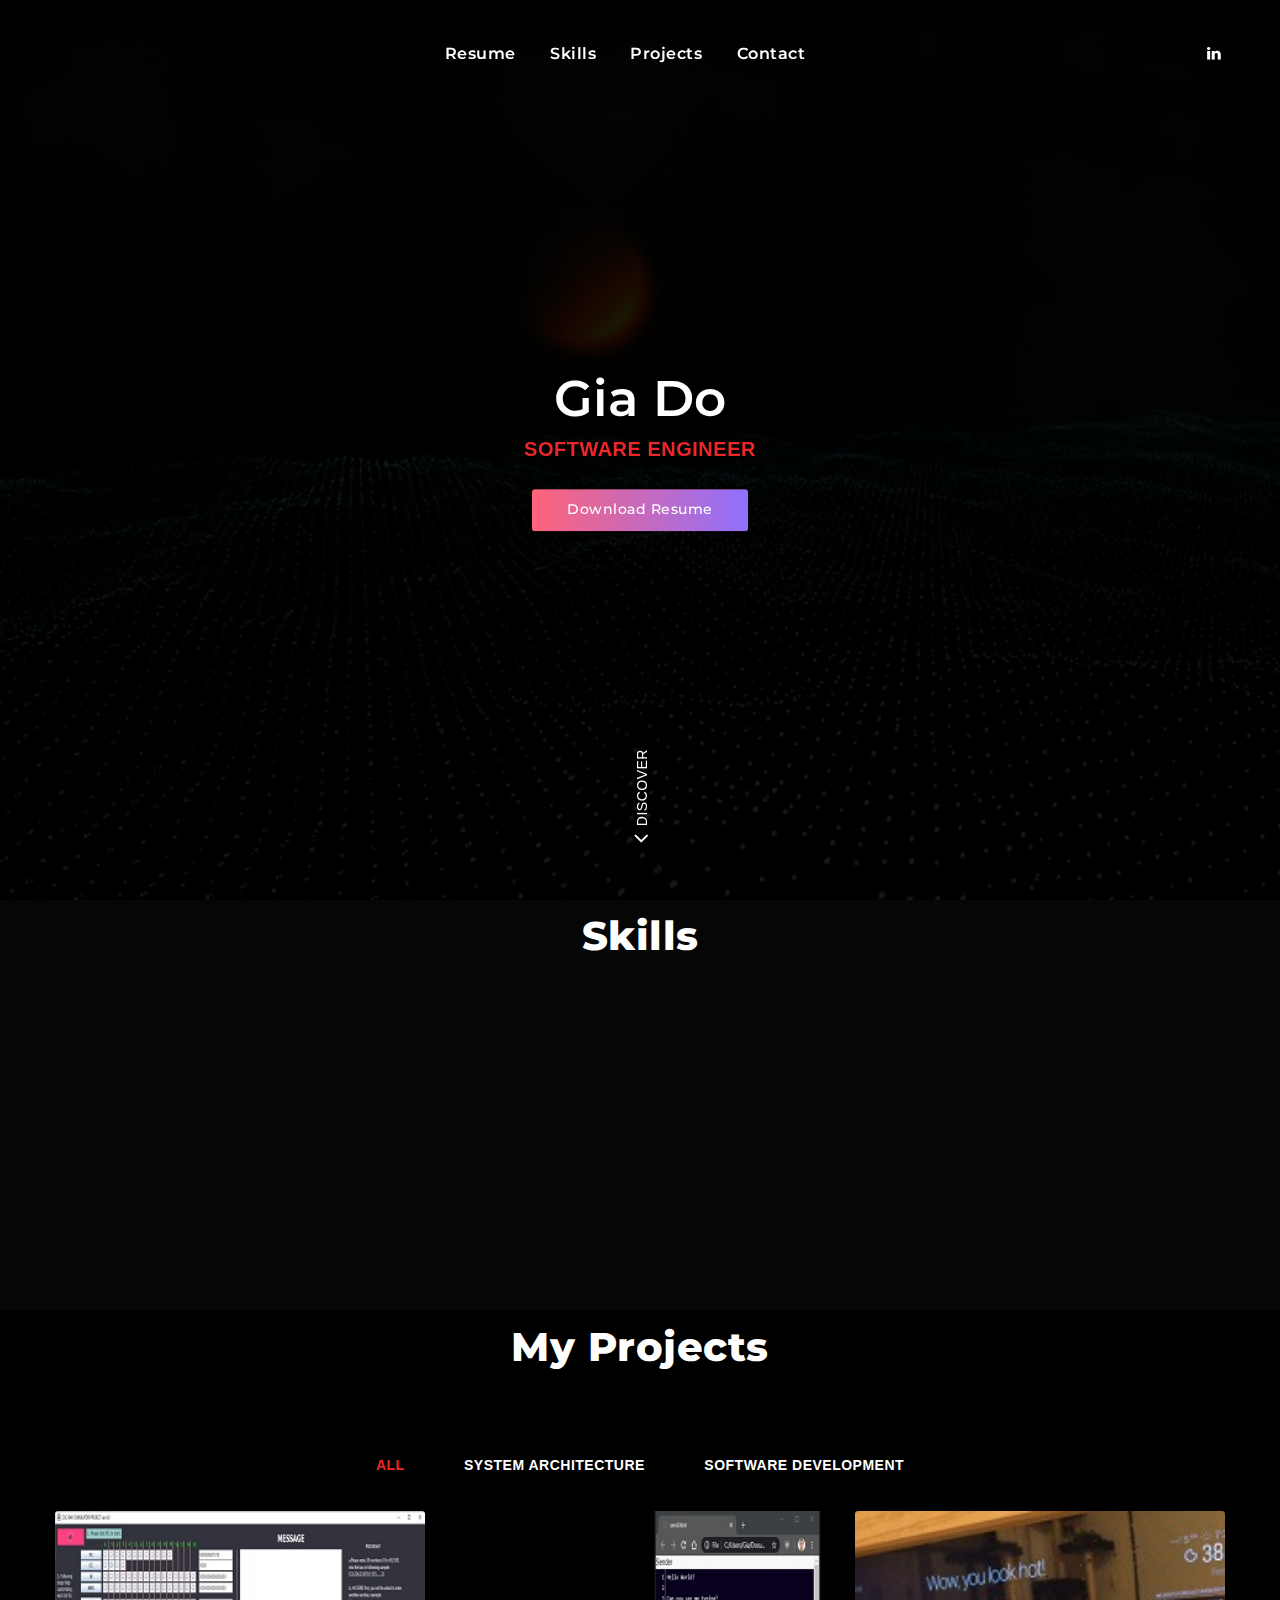
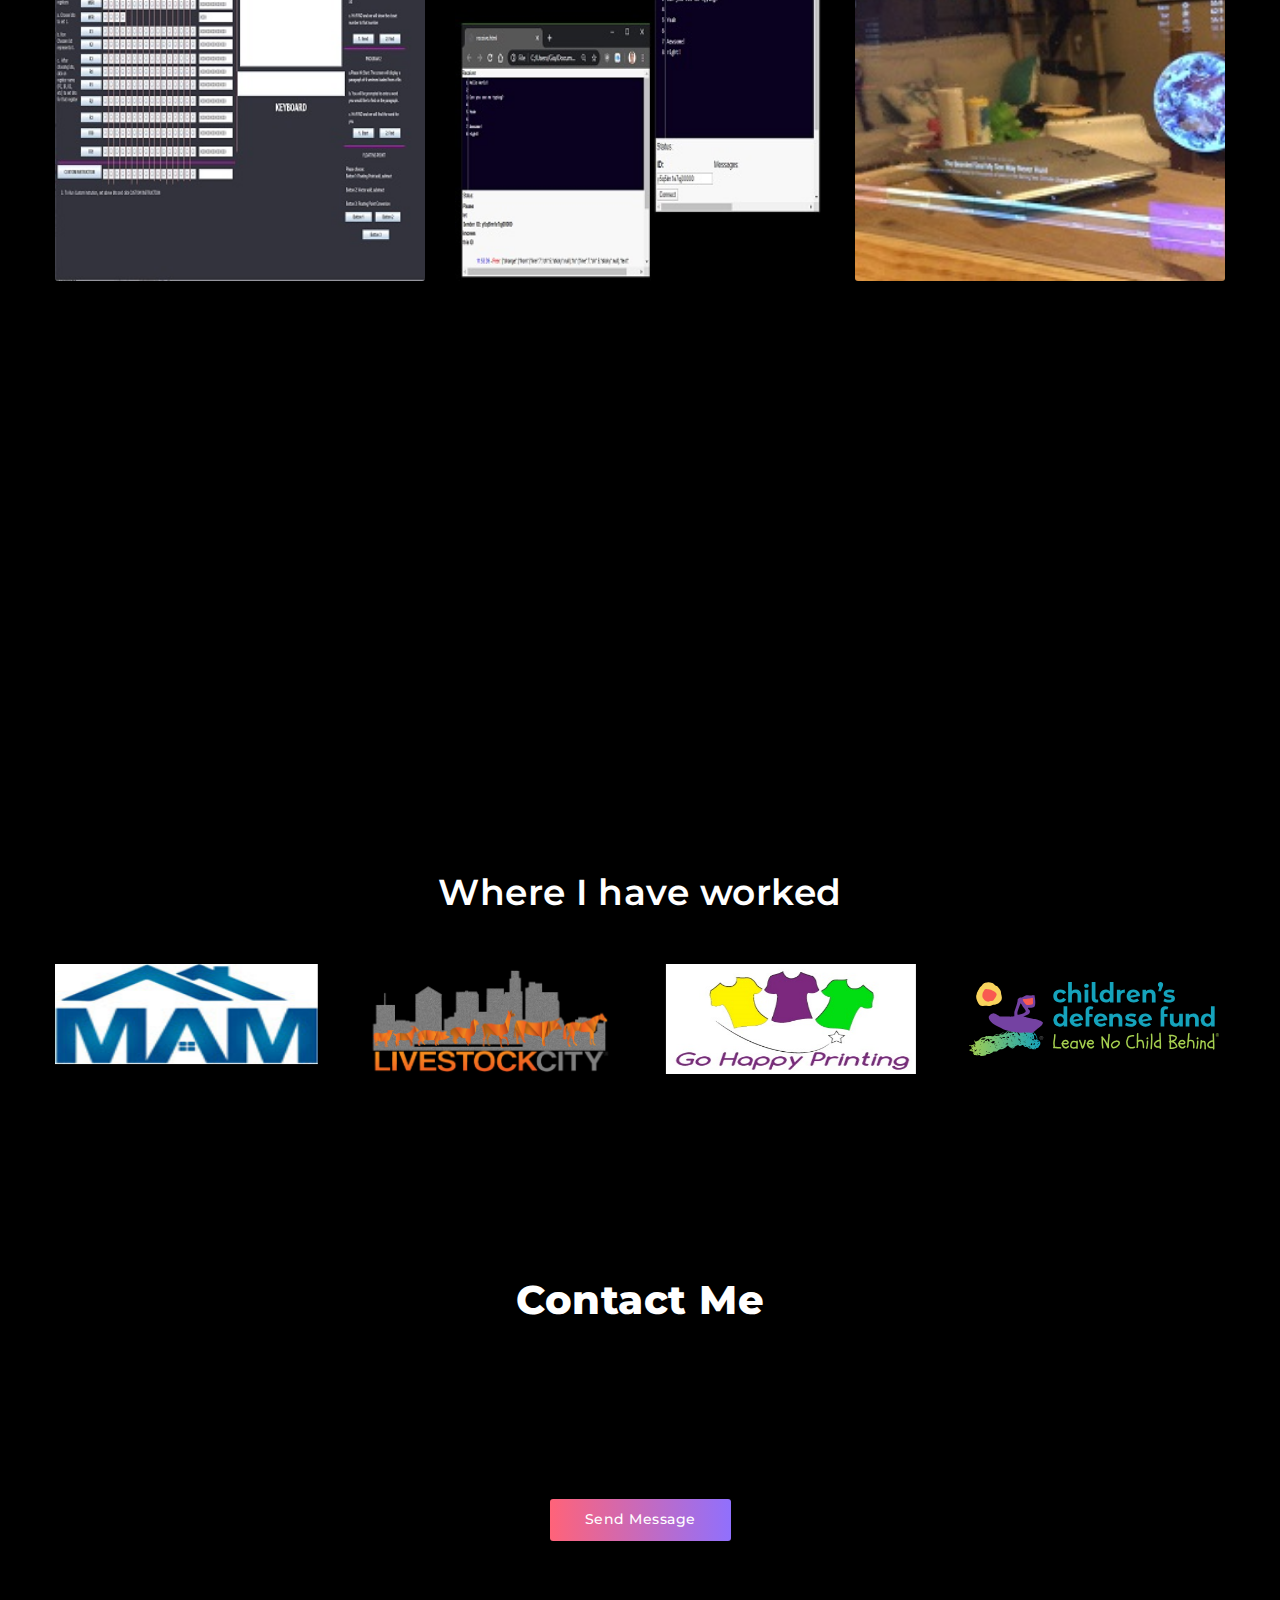
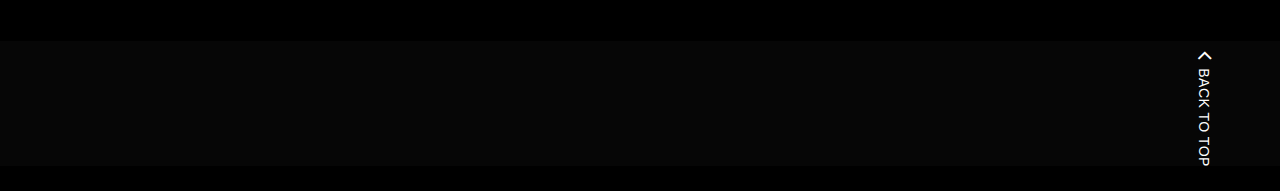
==== index.html @ 8b8388c0 "Changed imgs resolution" ====
<!DOCTYPE html>
<!--[if lt IE 7 ]><html class="ie ie6" lang="en"> <![endif]-->
<!--[if IE 7 ]><html class="ie ie7" lang="en"> <![endif]-->
<!--[if IE 8 ]><html class="ie ie8" lang="en"> <![endif]-->
<!--[if (gte IE 9)|!(IE)]><!-->
<html lang="en">
<!--<![endif]-->

<head>

	<!-- FB -->
	<meta name="google-site-verification" content="4LVpDW591jkJmcnp8SemsZaOidwClzUL6bPHZytwbQc" />
	<meta http-equiv="Content-Type" content="text/html; charset=utf-8" />
	<title>Gia Do | Portfolio | Developer</title>
	<meta property="og:title" content="Gia Do &mdash; Software Engineer Portfolio" />
	<meta name="author" content="Gia Do" />
	<meta name="keywords"
		content="Gia Do, giado, gia do, gia do, engineer, software, developer, website, application, resume, portfolio, designer, UI/UX">
	<meta name="description" content="Gia Do's portfolio - Software Engineer.">
	<meta property="og:site_name" content="Gia Do &mdash; Software Engineer">
	<meta property="og:title" content="Gia Do &mdash; Software Engineer">
	<meta property="og:type" content="website">
	<meta property="og:description" content="A software engineer">
	<meta property="og:url" content="/devices">
	<meta property="og:image" content="/img/portfolio/4.jpg">
	<meta name="twitter:card" content="summary">
	<meta name="twitter:url" content="/devices">
	<meta name="twitter:title" content="Gia Do &mdash; Software engineer">
	<meta name="twitter:description" content="A software engineer">
	<meta name="twitter:image" content="/img/portfolio/4.jpg">
	<meta name="twitter:site" content="@do_hoang_gia">
	<link rel="icon" href="img/logo/giado-favicon.png">
	<meta name="viewport" content="width=device-width, initial-scale=1.0, maximum-scale=1.0, user-scalable=no" />

	<script>
		(function (i, s, o, g, r, a, m) {
			i['GoogleAnalyticsObject'] = r; i[r] = i[r] || function () {
				(i[r].q = i[r].q || []).push(arguments)
			}, i[r].l = 1 * new Date(); a = s.createElement(o),
				m = s.getElementsByTagName(o)[0]; a.async = 1; a.src = g; m.parentNode.insertBefore(a, m)
		})(window, document, 'script', '//www.google-analytics.com/analytics.js', 'ga');
		ga('create', 'UA-93853705-1', 'auto');
		ga('send', 'pageview');
	</script>


	<!-- Global site tag (gtag.js) - Google Analytics -->
	<script async src="https://www.googletagmanager.com/gtag/js?id=UA-93853705-1"></script>
	<script>
		window.dataLayer = window.dataLayer || [];
		function gtag() { dataLayer.push(arguments); }
		gtag('js', new Date());

		gtag('config', 'UA-93853705-1');
	</script>
	<!-- End FB -->



	<!-- STYLES -->
	<link
		href="https://fonts.googleapis.com/css?family=Montserrat:400,400i,500,500i,600,600i,700,700i,800,800i,900,900i"
		rel="stylesheet">
	<link rel="stylesheet" type="text/css" href="css/plugins.css" />
	<link rel="stylesheet" type="text/css" href="css/style.css?v=1.0" />
	<link rel="stylesheet" href="https://use.fontawesome.com/releases/v5.6.3/css/all.css"
		integrity="sha384-UHRtZLI+pbxtHCWp1t77Bi1L4ZtiqrqD80Kn4Z8NTSRyMA2Fd33n5dQ8lWUE00s/" crossorigin="anonymous">
	<!-- <link href="https://cdnjs.cloudflare.com/ajax/libs/font-awesome/4.7.0/css/font-awesome.min.css" rel="stylesheet" integrity="sha384-wvfXpqpZZVQGK6TAh5PVlGOfQNHSoD2xbE+QkPxCAFlNEevoEH3Sl0sibVcOQVnN" crossorigin="anonymous"> -->
	<!--[if lt IE 9]> <script type="text/javascript" src="js/modernizr.custom.js"></script> <![endif]-->
	<!-- /STYLES -->

</head>

<body>

	<!-- WRAPPER ALL -->
	<div class="edina_tm_wrapper_all">

		<div id="edina_tm_popup_blog">
			<div class="container">
				<div class="inner_popup scrollable"></div>
			</div>
			<span class="close"><a href="#"></a></span>
		</div>

		<!-- HEADER -->
		<header class="edina_tm_header">
			<div class="edina_tm_navigation_wrap">
				<div class="container">
					<div class="navigation_inner">
						<div class="logo">
							<span style="font-size: 2.7em;">

								<a class="dark_logo" href="/" alt="Logo"><i class="fab fa-google my_logo"></i></a>
							</span>
						</div>
						<div class="nav_list_wrap">
							<div class="menu">
								<ul class="anchor_nav">
									<!-- <li><a href="#home">Home</a></li> -->
									<li><a href="https://drive.google.com/file/d/0By0-GgxzWrbJcEs2aXIwM3ZtUU9rWm5tbGFfdkM5dUtoZVEw/view?usp=sharing"
											, target="_blank">Resume</a></li>
									<li><a href="#services">Skills</a></li>
									<li><a href="#portfolio">Projects</a></li>
									<!-- <li><a href="#testimonials">Testimonials</a></li> -->
									<!-- <li><a href="#news">Blogs</a></li> -->
									<li><a href="#contact">Contact</a></li>
								</ul>
							</div>
							<div class="social_icons_wrap">
								<ul>
									<li><a href="https://github.com/giadohoang" target="_blank"><i
												class="fab fa-github"></i></a></li>
									<li><a href="https://www.linkedin.com/in/gia-do/" target="_blank"><i
												class="xcon-linkedin"></i></a></li>
								</ul>
							</div>
						</div>
						<div class="edina_tm_trigger">
							<div class="hamburger hamburger--collapse-r">
								<div class="hamburger-box">
									<div class="hamburger-inner"></div>
								</div>
							</div>
						</div>
					</div>
				</div>
			</div>
			<!-- PROGRESS BAR -->
			<div class="progress-bar" id="myBar"
				style="height: .2px; width: 0%; position: fixed; padding-top: 5px; top: 82px; z-index: 1; background: linear-gradient(to right, rgb(255, 99, 121), rgb(144, 112, 253));">
			</div>

			<div class="edina_tm_mobile_menu_wrap">
				<div class="mob_menu">
					<ul class="anchor_nav">
						<!-- <li><a href="#home">Home</a></li> -->
						<li><a href="https://drive.google.com/file/d/0By0-GgxzWrbJcEs2aXIwM3ZtUU9rWm5tbGFfdkM5dUtoZVEw/view"
								, target="_blank">Resume</a></li>
						<li><a href="#services">Skills</a></li>
						<li><a href="#portfolio">Projects</a></li>
						<!-- <li><a href="#testimonials">Testimonials</a></li> -->
						<!-- <li><a href="#news">Blogs</a></li> -->
						<li><a href="#contact">Contact</a></li>
					</ul>
				</div>
				<div class="edina_tm_navigation_wrap">
					<div class="social_icons_wrap" style="left: 20px; top: 79%;">
						<ul>
							<li><a href="https://github.com/giadohoang" target="_blank"><i
										class="fab fa-github"></i></a>
							</li>
							<li><a href="https://www.linkedin.com/in/gia-do/" target="_blank"><i
										class="xcon-linkedin"></i></a></li>
							<li><a href="https://twitter.com/do_hoang_gia" target="_blank"><i
										class="xcon-twitter"></i></a>
							</li>
						</ul>
					</div>
				</div>
			</div>
	</div>


	</header>
	<!-- /HEADER -->

	<!-- CONTENT -->
	<div class="edina_tm_content">

		<!-- HERO -->
		<div class="edina_tm_section" id="home">
			<div id="particles-js"></div>
			<div class="edina_tm_hero_header">
				<div class="edina_tm_universal_box_wrap">
					<div class="bg_wrap">
						<div class="overlay_video">
							<!-- https://www.youtube.com/watch?v=jnLSYfObARA -->
							<!-- <a id="video" class="youtube-bg" data-property="{videoURL:'https://www.youtube.com/watch?v=v5bmGaLELCA',containment:'#home', showControls:false, autoPlay:true, loop:true, mute:true, startAt:2, opacity:1, quality:'default'}"></a> -->
							<video autoplay loop muted>
								<source src="video/2.mp4" type="video/mp4">
							</video>
						</div>
						<div class="overlay_color video">
						</div>
					</div>
					<div class="content hero">
						<div class="container hero">
							<div class="hero_title homepage_third">
								<h3>Gia Do</h3>
								<span>Software Engineer</span><br><br>
								<div class="edina_tm_work_together_wrap">
									<div class="invite">
										<a href="https://drive.google.com/file/d/0By0-GgxzWrbJcEs2aXIwM3ZtUU9rWm5tbGFfdkM5dUtoZVEw/view"
											, class="my_btn" target="_blank">Download Resume <i
												class="fas fa-download"></i></a>
									</div>
								</div>
							</div>
						</div>
						<div class="edina_tm_discover_wrap homepage_third anchor">
							<span>
								<a href="#services">Discover</a>
							</span>
						</div>
					</div>
				</div>
			</div>
		</div>
	</div>
	<!-- /HERO -->

	<!-- about -->
	<!-- <div class="edina_tm_section" id="about">
			<div class="container">
				<div class="edina_tm_main_title_holder_wrap about">
					<div class="number_wrap">
						<span>01</span>
					</div>
					<div class="title_wrap">
						<span>about me</span>
					</div>
				</div>
				<div class="edina_tm_about_wrap homepage_second">
					<div class="author_wrap">
						<div class="leftbox"></div>
						<div class="rightbox">
							<div class="name_holder">
								<h3>i'm gia do</h3>
							</div>
							<div class="definition">
								<p>i am currently working at pennsylvania multifamily asset managers.</p>
							</div>
							<div class="sharebox">
								<ul>
									<li class="wow fadein" data-wow-duration="1.2s"><span>share:</span></li>
									<li class="wow fadein" data-wow-duration="1.2s" data-wow-delay="0.2s"><a href="#"><i class="xcon-facebook"></i></a></li>
									<li class="wow fadein" data-wow-duration="1.2s" data-wow-delay="0.4s"><a href="#"><i class="xcon-twitter"></i></a></li>
									<li class="wow fadein" data-wow-duration="1.2s" data-wow-delay="0.6s"><a href="#"><i class="xcon-linkedin"></i></a></li>
									<li class="wow fadein" data-wow-duration="1.2s" data-wow-delay="0.8s"><a href="#"><i class="xcon-instagram"></i></a></li>
									<li class="wow fadein" data-wow-duration="1.2s" data-wow-delay="1s"><a href="#"><i class="xcon-pinterest"></i></a></li>
								</ul>
							</div>
						</div>
					</div>
				</div>
			</div>
		</div> -->
	<!-- /about -->

	<!-- SERVICES -->
	<div class="edina_tm_section" id="services">
		<div class="edina_tm_services_total_wrap">
			<div class="container">
				<div class="edina_tm_main_title_holder_wrap">
					<!-- <div class="number_wrap">
							<span>02</span>
						</div> -->
					<div class="title_wrap">
						<span>Skills</span>
					</div>
					<!-- <div class="edina_tm_work_together_wrap">
                            <div class="invite wow fadeIn" data-wow-duration="1.2s" data-wow-delay="0.4s">
                                <a href="https://drive.google.com/file/d/0By0-GgxzWrbJcEs2aXIwM3ZtUU9rWm5tbGFfdkM5dUtoZVEw/view", 
                                class="my_btn" target="_blank">Download Resume</a>
                            </div>
                        </div> -->
				</div>
				<div class="edina_tm_services_wrap">
					<div class="edina_tm_list_wrap" data-column="3" data-space="70">
						<ul class="total">
							<li class="wow fadeIn" data-wow-duration="1.2s">
								<div class="inner_list">
									<div class="service_icon">
										<img class="svg" src="img/svg/camera-diaphragm.svg" alt="" />
									</div>
									<div class="service_title">
										<h3>Programming Languages</h3>
									</div>
									<div class="service_definition">
										<p>Java, C#, C++, JavaScript/ES6, SQL, R</p>
									</div>
									<span class="first"></span>
									<span class="second"></span>
								</div>
							</li>
							<li class="wow fadeIn" data-wow-duration="1.2s" data-wow-delay="0.2s">
								<div class="inner_list">
									<div class="service_icon">
										<img class="svg" src="img/svg/new-tab.svg" alt="" />
									</div>
									<div class="service_title">
										<h3>Web Development</h3>
									</div>
									<div class="service_definition">
										<p>ASP.NET CORE, .NET, MVC, React, Node.js, AJAX, JSON, HTML, CSS.</p>
									</div>
									<span class="first"></span>
									<span class="second"></span>
								</div>
							</li>
							<li class="wow fadeIn" data-wow-duration="1.2s" data-wow-delay="0.4s">
								<div class="inner_list">
									<div class="service_icon">
										<img class="svg" src="img/svg/layers.svg" alt="" />
									</div>
									<div class="service_title">
										<h3>Technologies</h3>
									</div>
									<div class="service_definition">
										<p>Spring Boot, VScode, Visual Studio, Microsoft SQL, Eclipse, npm</p>
									</div>
									<span class="first"></span>
									<span class="second"></span>
								</div>
							</li>
							<!-- <li class="wow fadeIn" data-wow-duration="1.2s" data-wow-delay="0.4s">
									<div class="inner_list">
										<div class="service_icon">
											<img class="svg" src="img/svg/layers.svg" alt="" />
										</div>
										<div class="service_title">
											<h3>Branding</h3>
										</div>
										<div class="service_definition">
											<p>If your are starting a new company one of the most important things you can do is make sure to get the correct branding.</p>
										</div>
										<span class="first"></span>
										<span class="second"></span>
									</div>
								</li>
								<li class="wow fadeIn" data-wow-duration="1.2s" data-wow-delay="0.6s">
									<div class="inner_list">
										<div class="service_icon">
											<img class="svg" src="img/svg/share.svg" alt="" />
										</div>
										<div class="service_title">
											<h3>Social Media</h3>
										</div>
										<div class="service_definition">
											<p>Social media is the collective of online communications channels dedicated to content-sharing and collaboration.</p>
										</div>
										<span class="first"></span>
										<span class="second"></span>
									</div>
								</li>
								<li class="wow fadeIn" data-wow-duration="1.2s" data-wow-delay="0.8s">
									<div class="inner_list">
										<div class="service_icon">
											<img class="svg" src="img/svg/adobe-illustrator.svg" alt="" />
										</div>
										<div class="service_title">
											<h3>Illustrator</h3>
										</div>
										<div class="service_definition">
											<p>Illustration is the art of making images that work with something and add to it without needing direct attention.</p>
										</div>
										<span class="first"></span>
										<span class="second"></span>
									</div>
								</li> -->
							<!-- <li class="wow fadeIn" data-wow-duration="1.2s" data-wow-delay="1s">
								<div class="inner_list">
									<div class="service_icon">
										<img class="svg" src="img/svg/seo-performance-marketing-graphic.svg" alt="" />
									</div>
									<div class="service_title">
										<h3>Data & Machine Learning</h3>
									</div>
									<div class="service_definition">
										<p>Tensorflow, YOLO, openCV, Darkflow.</p>
									</div>
									<span class="first"></span>
									<span class="second"></span>
								</div>
							</li> -->
						</ul>
					</div>
				</div>
			</div>
		</div>
	</div>
	<!-- /SERVICES -->

	<!-- PORTFOLIO -->
	<div class="edina_tm_section" id="portfolio">
		<div class="container">
			<div class="edina_tm_portfolio_wrap">
				<div class="edina_tm_main_title_holder_wrap portfolio">
					<!-- <div class="number_wrap">
							<span>03</span>
						</div> -->
					<div class="title_wrap">
						<span>My Projects</span>
					</div>
				</div>
				<ul class="edina_tm_portfolio_filter">
					<li><a href="#" class="current" data-filter="*">All</a></li>
					<li><a href="#" data-filter=".design">System Architecture</a></li>
					<li><a href="#" data-filter=".development">Software Development</a></li>
					<!-- <li><a href="#" data-filter=".photography">Photography</a></li> -->
				</ul>
				<ul class="edina_tm_portfolio_list gallery_zoom">
					<li class="design">
						<div class="list_inner">
							<div class="image_wrap">
								<img src="img/portfolio/600x600.jpg" alt="" />
								<div class="main_image"></div>
							</div>
							<div class="definition_portfolio">
								<span class="first"><a class="zoom" href="img/portfolio/1.jpg">MIPS PROCESSOR
										SIMULATION</a></span>
								<span class="second">Java built simulation of an entire MIPS chip with an user interface
									for command input</span>
								<div class="edina_tm_work_together_wrap" style="margin-top: 10px">
									<div class="invite">
										<a href="https://github.com/giadohoang/CSCI-6461-SPring-2019-4.0" ,
											class="my_btn" target="_blank">Code <i class="fas fa-code"></i></a>
									</div>
								</div>
							</div>
						</div>
					</li>

					<li class="development">
						<div class="list_inner">
							<div class="image_wrap">
								<img src="img/portfolio/600x600.jpg" alt="" />
								<div class="main_image"></div>
							</div>
							<div class="definition_portfolio">
								<span class="first"><a class="zoom" href="img/portfolio/2.jpg">REAL-TIME DOCUMENT
										COLLABORATION APP</a></span>
								<span class="second">JavaScript, Html, Css</span>
								<div class="edina_tm_work_together_wrap" style="margin-top: 10px">
									<div class="invite">
										<a href="https://github.com/giadohoang/sharedoc" , class="my_btn"
											target="_blank">Code <i class="fas fa-code"></i></a>
									</div>
								</div>
							</div>
						</div>
					</li>

					<li class="development">
						<div class="list_inner">
							<div class="image_wrap">
								<img src="img/portfolio/600x600.jpg" alt="" />
								<div class="main_image"></div>
							</div>
							<div class="definition_portfolio">
								<span class="first"><a class="zoom" href="img/portfolio/3.jpg">Raspberry Pi Smart Mirror</a></span>
								<span class="second">Shell, JavaScript, Html, Css</span>
								<div class="edina_tm_work_together_wrap" style="margin-top: 10px">
									<div class="invite">
										<a href="https://youtu.be/7ZVniUx0V8A" , class="my_btn"
										   target="_blank">Video <i class="fas fa-video"></i></a>
									</div>
								</div>
							</div>
						</div>
					</li>

					<li class="development">
						<div class="list_inner">
							<div class="image_wrap">
								<img src="img/portfolio/600x600.jpg" alt="" />
								<div class="main_image"></div>
							</div>
							<div class="definition_portfolio">
								<span class="first"><a class="zoom" href="img/portfolio/pet.jpg">Pet Clinic Spring MVC</a></span>
								<span class="second">Java, Html, Css</span>
								<div class="edina_tm_work_together_wrap" style="margin-top: 10px">
									<div class="invite">
										<a href="https://github.com/giadohoang/sfg-pet-clinic" , class="my_btn"
										   target="_blank">Code <i class="fas fa-code"></i></a>
									</div>
								</div>
							</div>
						</div>
					</li>
				</ul>
			</div>
		</div>
	</div>
	<!-- /PORTFOLIO -->

	<!-- PARTNERS -->
	<div class="edina_tm_section">
		<div class="edina_tm_partners_wrap_total">
			<div class="edina_tm_universal_box_wrap">
				<div class="bg_wrap">
					<div class="overlay_image partners jarallax" data-speed="0"></div>
					<div class="overlay_color partners"></div>
				</div>
				<div class="content partners">
					<div class="container">
						<div class="edina_tm_partners_wrap">
							<h2 style="color: #fff">Where I have worked</h2><br><br>
							<ul class="owl-carousel">
								<li class="item">
									<a href="https://mamhousing.com/pmam.html" target="_blank">
										<img src="img/partners/0.jpg" style="width: 400px; height: 100px;"
											alt="PMAM's logo" />
									</a>
								</li>
								<li class="item">
									<a href="https://livestockcity.com/" target="_blank">
										<img src="img/partners/1.png" style="width: 250px; height: 110px;"
											alt="livestockcity's logo" />
									</a>
								</li>
								<li class="item">
									<a href="https://www.yelp.com/biz/go-happy-printing-annadale" target="_blank">
										<img src="img/partners/2.jpg" style="width: 250px; height: 110px;"
											alt="go-happy-printing-annadale's logo" />
									</a>
								</li>
								<li class="item">
									<a href="https://www.childrensdefense.org/" target="_blank">
										<img src="img/partners/3.svg" style="width: 250px; height: 110px;"
											alt="childrensdefense's logo" />
									</a>
								</li>
							</ul>
						</div>
					</div>
				</div>
			</div>
		</div>
	</div>
	<!-- /PARTNERS -->


	<!-- CONTACT -->
	<div class="edina_tm_section" id="contact">
		<div class="edina_tm_main_title_holder_wrap contact">
			<!-- <div class="number_wrap">
					<span>06</span>
				</div> -->
			<div class="title_wrap">
				<span>Contact Me</span>
			</div>
		</div>
		<div class="edina_tm_contact_wrap">
			<div class="short_info">
				<div class="short_info">
					<div class="container">
						<div class="subtitle">
							<p class="wow fadeIn" data-wow-duration="1.2s">Any question? Reach out to me and I will get
								back to you shortly.</p>
						</div>
					</div>
				</div>
			</div>
			<div class="main_input_wrap">
				<div class="edina_tm_button">
					<a id="send_message" href="mailto:gdo@gwu.edu?Subject=Job%20opportunities" target="_top">Send
						Message</a>
				</div>
				<!-- </form> -->
			</div>
		</div>
	</div>
	<!-- /CONTACT -->

	<!-- FOOTER -->
	<div class="edina_tm_section">
		<div class="edina_tm_footer_wrap">
			<p class="wow fadeIn" data-wow-duration="1.2s">&copy; Copyright 2019. <a href="http://giado.info/">Gia
					Do</a></p>
		</div>
	</div>
	<!-- /FOOTER -->

	</div>
	<!-- /CONTENT -->

	<!-- TOP TOP -->
	<div class="edina_tm_to_top_wrap">
		<a href="#">Back To Top</a>
	</div>
	<!-- /TO TOP -->

	</div>
	<!-- / WRAPPER ALL -->

	<!-- SCRIPTS -->
	<script src="js/jquery.js"></script>
	<!--[if lt IE 10]> <script type="text/javascript" src="js/ie8.js"></script> <![endif]-->
	<script src="js/plugins.js"></script>
	<script src="js/init.js"></script>
	<!-- /SCRIPTS -->

</body>

</html>
---- css/plugins.css ----
/*
This css file includes all base styles and template's main color (in this tempalte main color is pink(#f00a77)). 
Template's main color styles located at the bottom of this file.

01) BASE
02) FORM ELEMENTS
03) FONTELLO
04) SKELETON OR GRID
05) PERFECT SCROLLBAR
06) MAGNIFIC POPUP
07) NAV ANCHOR
08) ANIMATION
09) OWL CAROUSEL
10) PRELOADER SPINNER

*/

/*------------------------------------------------------------------*/ 
/*	01) BASE
/*------------------------------------------------------------------*/
html,body,div,span,applet,object,iframe,h1,h2,h3,h4,h5,h6,p,blockquote,pre,a,abbr,acronym,address,big,cite,code,del,dfn,em,font,ins,kbd,q,s,samp,small,strike,strong,sub,sup,tt,var,b,u,i,center,dl,dt,dd,ol,ul,li,fieldset,form,label,legend,table,caption,tbody,tfoot,thead,tr,th,td
	{
	background: transparent;
	border: 0;
	margin: 0;
	padding: 0;
	vertical-align: baseline;
	outline: none;
}

article, aside, details, figcaption, figure, footer, header, hgroup, nav, section {
    display: block;
}

blockquote {
	quotes: none;
}

blockquote:before,blockquote:after {
	content: '';
	content: none;
}
ul, ol{
	margin:0px;	
}
ul li, ol li{
	margin-bottom:0px;
}
img{
	vertical-align:middle;
	max-width:100%;
}
iframe{
	max-width:100%;
}
del {
	text-decoration: line-through;
}
a, i{
	border:none;
}
a:hover{text-decoration:none;}

h1, h2, h3, h4, h5, h6{
	font-weight:600;
	font-family: "Montserrat";
	line-height: 1.2;
}
h1 { font-size: 45px; }
h2 { font-size: 36px; }
h3 { font-size: 30px; }
h4 { font-size: 24px; }
h5 { font-size: 20px; }
h6 { font-size: 16px; }

table{
	width:100%;
	max-width:100%;
	text-align:left;
	border-collapse: collapse;
	border-spacing: 0px;
	margin-bottom:15px;
	color:#999;
	border:1px solid #eee;
}
table tr{
	border:1px solid #eee;
}
table th{
	vertical-align:top;
	color:#333;
	background:none;
	font-size:16px;
	font-weight:normal;
	padding:15px 10px;
	border:1px solid #eee;
}
table td{
	vertical-align:top;
	padding:10px;
	border:1px solid #eee;
}

code, pre {
	padding: 10px;
	padding-bottom: 0;
	border-left: 3px solid #6FBF71;
	border-bottom: 1px solid transparent;
	background: #f7f7f7;
	overflow-x:scroll;
}

pre{
	display: block;	
	word-break: break-all;
	word-wrap: break-word;
}
pre code { white-space: pre-wrap; }

.space10{width:100%; float:left; clear:both; margin-bottom:10px;}
.space20{width:100%; float:left; clear:both; margin-bottom:20px;}
.space30{width:100%; float:left; clear:both; margin-bottom:30px;}
.space40{width:100%; float:left; clear:both; margin-bottom:40px;}
.space50{width:100%; float:left; clear:both; margin-bottom:50px;}
.space60{width:100%; float:left; clear:both; margin-bottom:60px;}
.space70{width:100%; float:left; clear:both; margin-bottom:70px;}
.space80{width:100%; float:left; clear:both; margin-bottom:80px;}
.space90{width:100%; float:left; clear:both; margin-bottom:90px;}
.space100{width:100%; float:left; clear:both; margin-bottom:100px;}
.space200{width:100%; float:left; clear:both; margin-bottom:200px;}
.space300{width:100%; float:left; clear:both; margin-bottom:300px;}
.space400{width:100%; float:left; clear:both; margin-bottom:400px;}
.space500{width:100%; float:left; clear:both; margin-bottom:500px;}
.space1000{width:100%; float:left; clear:both; margin-bottom:1000px;}

/*------------------------------------------------------------------*/ 
/*	02) FORM ELEMENTS
/*------------------------------------------------------------------*/

textarea{
	border-radius:0;
	font-size:13px;
	color:#333;
	resize:vertical;
	font-family: Avenir, "Open Sans";
	letter-spacing: 1.2px !important;
	
	-webkit-box-sizing: border-box; /* Safari/Chrome, other WebKit */
	-moz-box-sizing: border-box;    /* Firefox, other Gecko */
	-ms-box-sizing: border-box;     /* IE 10 + */
	box-sizing: border-box;         /* Opera/IE 8+ */
	
	line-height:1.4;
	padding:10px!important;
	width:100%;
	border:1px solid #eee;
	
	-webkit-transition: all .3s ease;
	   -moz-transition: all .3s ease;
	    -ms-transition: all .3s ease;
	     -o-transition: all .3s ease;
	        transition: all .3s ease;
}
input[type="text"],
input[type="password"],
input[type="datetime"],
input[type="datetime-local"],
input[type="date"],
input[type="month"],
input[type="time"],
input[type="week"],
input[type="number"],
input[type="email"],
input[type="url"],
input[type="search"],
input[type="tel"],
input[type="color"],
.uneditable-input {
	border-radius:0;
	font-size:13px;
	min-width:auto;
	color:#333;
	letter-spacing:1.4px;
	
	-webkit-box-sizing: border-box; /* Safari/Chrome, other WebKit */
	-moz-box-sizing: border-box;    /* Firefox, other Gecko */
	-ms-box-sizing: border-box;     /* IE 10 + */
	box-sizing: border-box;         /* Opera/IE 8+ */
	
	font-family: Avenir, "Open Sans";
	
	line-height:1.6;
	padding:10px!important;
	height:44px;
	vertical-align:middle;
	border:1px solid #eee;
	
	-webkit-transition: all .3s ease;
	   -moz-transition: all .3s ease;
	    -ms-transition: all .3s ease;
	     -o-transition: all .3s ease;
	        transition: all .3s ease;
}

textarea:focus,
input[type="text"]:focus,
input[type="password"]:focus,
input[type="datetime"]:focus,
input[type="datetime-local"]:focus,
input[type="date"]:focus,
input[type="month"]:focus,
input[type="time"]:focus,
input[type="week"]:focus,
input[type="number"]:focus,
input[type="email"]:focus,
input[type="url"]:focus,
input[type="search"]:focus,
input[type="tel"]:focus,
input[type="color"]:focus,
.uneditable-input:focus {
	border-color:#ccc;
	background:#eee;
}

input[type="submit"]{
	padding: 13px 15px;
	height: 40px;
	line-height: 1;
	text-transform: uppercase;
	font-size: 13px;
	font-weight: 600;
	text-decoration: none;
	letter-spacing: 0.5px;
	border:none;
	cursor:pointer;
	color: #FFF;
	background:#777;
	
	-webkit-transition: all .3s ease;
	   -moz-transition: all .3s ease;
	    -ms-transition: all .3s ease;
	     -o-transition: all .3s ease;
	        transition: all .3s ease;
}
input[type="submit"]:hover{
	background:#444;
}
select{
	padding:8px;
	border:2px solid #eee;
}
input[type="button"]{
	cursor:pointer;
	-webkit-transition: all .3s ease;
	   -moz-transition: all .3s ease;
	    -ms-transition: all .3s ease;
	     -o-transition: all .3s ease;
	        transition: all .3s ease;
}

/*------------------------------------------------------------------*/ 
/*	03) FONTELLO
/*------------------------------------------------------------------*/

@font-face {
  font-family: 'xcon';
  src: url('font/xcon.eot?4965248');
  src: url('font/xcon.eot?4965248#iefix') format('embedded-opentype'),
       url('font/xcon.woff2?4965248') format('woff2'),
       url('font/xcon.woff?4965248') format('woff'),
       url('font/xcon.ttf?4965248') format('truetype'),
       url('font/xcon.svg?4965248#xcon') format('svg');
  font-weight: normal;
  font-style: normal;
}
/* Chrome hack: SVG is rendered more smooth in Windozze. 100% magic, uncomment if you need it. */
/* Note, that will break hinting! In other OS-es font will be not as sharp as it could be */
/*
@media screen and (-webkit-min-device-pixel-ratio:0) {
  @font-face {
    font-family: 'xcon';
    src: url('../font/xcon.svg?4965248#xcon') format('svg');
  }
}
*/
 
 [class^="xcon-"]:before, [class*=" xcon-"]:before {
  font-family: "xcon";
  font-style: normal;
  font-weight: normal;
  speak: none;
 
  display: inline-block;
  text-decoration: inherit;
  width: 1em;
  margin-right: .2em;
  text-align: center;
  /* opacity: .8; */
 
  /* For safety - reset parent styles, that can break glyph codes*/
  font-variant: normal;
  text-transform: none;
 
  /* fix buttons height, for twitter bootstrap */
  line-height: 1em;
 
  /* Animation center compensation - margins should be symmetric */
  /* remove if not needed */
  margin-left: .2em;
 
  /* you can be more comfortable with increased icons size */
  /* font-size: 120%; */
 
  /* Font smoothing. That was taken from TWBS */
  -webkit-font-smoothing: antialiased;
  -moz-osx-font-smoothing: grayscale;
 
  /* Uncomment for 3D effect */
  /* text-shadow: 1px 1px 1px rgba(127, 127, 127, 0.3); */
}
 
.xcon-phone:before { content: '\e800'; } /* '' */
.xcon-mail:before { content: '\e801'; } /* '' */
.xcon-globe:before { content: '\e802'; } /* '' */
.xcon-glass:before { content: '\e803'; } /* '' */
.xcon-music:before { content: '\e804'; } /* '' */
.xcon-search:before { content: '\e805'; } /* '' */
.xcon-star:before { content: '\e806'; } /* '' */
.xcon-star-empty:before { content: '\e807'; } /* '' */
.xcon-heart:before { content: '\e808'; } /* '' */
.xcon-cancel-circled:before { content: '\e809'; } /* '' */
.xcon-ok:before { content: '\e80a'; } /* '' */
.xcon-bookmark:before { content: '\e80b'; } /* '' */
.xcon-thumbs-up:before { content: '\e80c'; } /* '' */
.xcon-thumbs-down:before { content: '\e80d'; } /* '' */
.xcon-download:before { content: '\e80e'; } /* '' */
.xcon-upload:before { content: '\e80f'; } /* '' */
.xcon-lock-open:before { content: '\e810'; } /* '' */
.xcon-lock:before { content: '\e811'; } /* '' */
.xcon-bell:before { content: '\e812'; } /* '' */
.xcon-location:before { content: '\e813'; } /* '' */
.xcon-attention:before { content: '\e814'; } /* '' */
.xcon-cog:before { content: '\e815'; } /* '' */
.xcon-resize-full:before { content: '\e816'; } /* '' */
.xcon-resize-small:before { content: '\e817'; } /* '' */
.xcon-resize-horizontal:before { content: '\e818'; } /* '' */
.xcon-resize-vertical:before { content: '\e819'; } /* '' */
.xcon-basket:before { content: '\e81a'; } /* '' */
.xcon-calendar:before { content: '\e81b'; } /* '' */
.xcon-wrench:before { content: '\e81c'; } /* '' */
.xcon-folder:before { content: '\e81d'; } /* '' */
.xcon-folder-open:before { content: '\e81e'; } /* '' */
.xcon-volume-off:before { content: '\e81f'; } /* '' */
.xcon-volume-up:before { content: '\e820'; } /* '' */
.xcon-volume-down:before { content: '\e821'; } /* '' */
.xcon-clock:before { content: '\e822'; } /* '' */
.xcon-zoom-out:before { content: '\e823'; } /* '' */
.xcon-zoom-in:before { content: '\e824'; } /* '' */
.xcon-down-dir:before { content: '\e825'; } /* '' */
.xcon-up-dir:before { content: '\e826'; } /* '' */
.xcon-left-dir:before { content: '\e827'; } /* '' */
.xcon-right-dir:before { content: '\e828'; } /* '' */
.xcon-down-open:before { content: '\e829'; } /* '' */
.xcon-left-open:before { content: '\e82a'; } /* '' */

.xcon-right-open:before { content: '\e82b'; } /* '' */
.xcon-up-open:before { content: '\e82c'; } /* '' */
.xcon-down-big:before { content: '\e82d'; } /* '' */
.xcon-left-big:before { content: '\e82e'; } /* '' */
.xcon-right-big:before { content: '\e82f'; } /* '' */
.xcon-up-big:before { content: '\e830'; } /* '' */
.xcon-play:before { content: '\e831'; } /* '' */
.xcon-spin3:before { content: '\e832'; } /* '' */
.xcon-play-circled2:before { content: '\e833'; } /* '' */
.xcon-pause:before { content: '\e834'; } /* '' */
.xcon-to-end:before { content: '\e835'; } /* '' */
.xcon-to-end-alt:before { content: '\e836'; } /* '' */
.xcon-to-start:before { content: '\e837'; } /* '' */
.xcon-flash:before { content: '\e838'; } /* '' */
.xcon-to-start-alt:before { content: '\e839'; } /* '' */
.xcon-fast-fw:before { content: '\e83a'; } /* '' */
.xcon-fast-bw:before { content: '\e83b'; } /* '' */
.xcon-off:before { content: '\e83c'; } /* '' */
.xcon-check:before { content: '\e83d'; } /* '' */
.xcon-comment:before { content: '\e83e'; } /* '' */
.xcon-chat:before { content: '\e83f'; } /* '' */
.xcon-forward:before { content: '\e840'; } /* '' */
.xcon-eye:before { content: '\e841'; } /* '' */
.xcon-eye-off:before { content: '\e842'; } /* '' */
.xcon-star-half:before { content: '\e843'; } /* '' */
.xcon-heart-empty:before { content: '\e844'; } /* '' */
.xcon-camera:before { content: '\e845'; } /* '' */
.xcon-videocam:before { content: '\e846'; } /* '' */
.xcon-picture:before { content: '\e847'; } /* '' */
.xcon-camera-alt:before { content: '\e848'; } /* '' */
.xcon-video:before { content: '\e849'; } /* '' */
.xcon-home:before { content: '\e84a'; } /* '' */
.xcon-pencil:before { content: '\e84b'; } /* '' */
.xcon-trash-empty:before { content: '\e84c'; } /* '' */
.xcon-camera-1:before { content: '\e84d'; } /* '' */
.xcon-move:before { content: '\f047'; } /* '' */
.xcon-bookmark-empty:before { content: '\f097'; } /* '' */
.xcon-twitter:before { content: '\f099'; } /* '' */
.xcon-facebook:before { content: '\f09a'; } /* '' */
.xcon-github:before { content: '\f02a'; } /* '' */
.xcon-rss:before { content: '\f09e'; } /* '' */
.xcon-resize-full-alt:before { content: '\f0b2'; } /* '' */
.xcon-gplus:before { content: '\f0d5'; } /* '' */
.xcon-sort-down:before { content: '\f0dd'; } /* '' */
.xcon-sort-up:before { content: '\f0de'; } /* '' */
.xcon-mail-alt:before { content: '\f0e0'; } /* '' */
.xcon-linkedin:before { content: '\f0e1'; } /* '' */
.xcon-comment-empty:before { content: '\f0e5'; } /* '' */
.xcon-chat-empty:before { content: '\f0e6'; } /* '' */
.xcon-bell-alt:before { content: '\f0f3'; } /* '' */
.xcon-angle-double-left:before { content: '\f100'; } /* '' */
.xcon-angle-double-right:before { content: '\f101'; } /* '' */
.xcon-angle-double-up:before { content: '\f102'; } /* '' */
.xcon-angle-double-down:before { content: '\f103'; } /* '' */
.xcon-angle-left:before { content: '\f104'; } /* '' */
.xcon-angle-right:before { content: '\f105'; } /* '' */
.xcon-angle-up:before { content: '\f106'; } /* '' */
.xcon-angle-down:before { content: '\f107'; } /* '' */
.xcon-desktop:before { content: '\f108'; } /* '' */
.xcon-laptop:before { content: '\f109'; } /* '' */
.xcon-tablet:before { content: '\f10a'; } /* '' */
.xcon-mobile:before { content: '\f10b'; } /* '' */
.xcon-quote-left:before { content: '\f10d'; } /* '' */
.xcon-reply:before { content: '\f112'; } /* '' */
.xcon-folder-empty:before { content: '\f114'; } /* '' */
.xcon-folder-open-empty:before { content: '\f115'; } /* '' */
.xcon-reply-all:before { content: '\f122'; } /* '' */
.xcon-star-half-alt:before { content: '\f123'; } /* '' */
.xcon-direction:before { content: '\f124'; } /* '' */
.xcon-attention-alt:before { content: '\f12a'; } /* '' */
.xcon-mic:before { content: '\f130'; } /* '' */
.xcon-mute:before { content: '\f131'; } /* '' */
.xcon-play-circled:before { content: '\f144'; } /* '' */
.xcon-ok-squared:before { content: '\f14a'; } /* '' */
.xcon-euro:before { content: '\f153'; } /* '' */
.xcon-pound:before { content: '\f154'; } /* '' */
.xcon-dollar:before { content: '\f155'; } /* '' */
.xcon-thumbs-up-alt:before { content: '\f164'; } /* '' */
.xcon-thumbs-down-alt:before { content: '\f165'; } /* '' */
.xcon-youtube-play:before { content: '\f16a'; } /* '' */
.xcon-instagram:before { content: '\f16d'; } /* '' */
.xcon-tumblr:before { content: '\f173'; } /* '' */
.xcon-down:before { content: '\f175'; } /* '' */
.xcon-up:before { content: '\f176'; } /* '' */
.xcon-left:before { content: '\f177'; } /* '' */
.xcon-right:before { content: '\f178'; } /* '' */
.xcon-apple:before { content: '\f179'; } /* '' */
.xcon-dribbble:before { content: '\f17d'; } /* '' */
.xcon-vkontakte:before { content: '\f189'; } /* '' */
.xcon-mail-squared:before { content: '\f199'; } /* '' */
.xcon-google:before { content: '\f1a0'; } /* '' */
.xcon-behance:before { content: '\f1b4'; } /* '' */
.xcon-paper-plane:before { content: '\f1d8'; } /* '' */
.xcon-paper-plane-empty:before { content: '\f1d9'; } /* '' */
.xcon-share:before { content: '\f1e0'; } /* '' */
.xcon-share-squared:before { content: '\f1e1'; } /* '' */
.xcon-cc-visa:before { content: '\f1f0'; } /* '' */
.xcon-cc-mastercard:before { content: '\f1f1'; } /* '' */
.xcon-cc-discover:before { content: '\f1f2'; } /* '' */
.xcon-cc-amex:before { content: '\f1f3'; } /* '' */
.xcon-cc-paypal:before { content: '\f1f4'; } /* '' */
.xcon-cc-stripe:before { content: '\f1f5'; } /* '' */
.xcon-bell-off:before { content: '\f1f6'; } /* '' */
.xcon-bell-off-empty:before { content: '\f1f7'; } /* '' */
.xcon-toggle-off:before { content: '\f204'; } /* '' */
.xcon-toggle-on:before { content: '\f205'; } /* '' */
.xcon-pinterest:before { content: '\f231'; } /* '' */
.xcon-hourglass-o:before { content: '\f250'; } /* '' */
.xcon-trademark:before { content: '\f25c'; } /* '' */
.xcon-registered:before { content: '\f25d'; } /* '' */
.xcon-odnoklassniki:before { content: '\f263'; } /* '' */
.xcon-safari:before { content: '\f267'; } /* '' */
.xcon-chrome:before { content: '\f268'; } /* '' */
.xcon-firefox:before { content: '\f269'; } /* '' */
.xcon-opera:before { content: '\f26a'; } /* '' */
.xcon-internet-explorer:before { content: '\f26b'; } /* '' */
.xcon-vimeo:before { content: '\f27d'; } /* '' */

.clearfix{
  *zoom: 1;
  clear:both;
}
.clearfix:before,
.clearfix:after {
  display: table;
  line-height: 0;
  content: "";
}
.clearfix:after {
  clear: both;
}

/*------------------------------------------------------------------*/ 
/*	04) SKELETON OR GRID
/*------------------------------------------------------------------*/

.container {
	max-width: 1250px;
	width:100%;
	margin-left: auto;
	margin-right: auto;
	height:auto;
	padding:0px 40px;
	position:relative;
	clear:both;
	
	-webkit-box-sizing: border-box; /* Safari/Chrome, other WebKit */
	-moz-box-sizing: border-box;    /* Firefox, other Gecko */
	box-sizing: border-box;         /* Opera/IE 8+ */
}
.container.full{
	max-width:100%;
}
.row {
	height:auto;
} 
[class*="fl-col"], .fl-sidebar{
	float: left;
	margin-right: 4%;
}
[class*="fl-col"].float-right{
	float:right;
}
[class*="fl-col"].last, .fl-sidebar.last, [class*="fl-col"].no-space, .fl-col-12{
	margin-right:0px;
}
  
.fl-col-12 {  width: 100%;      }
.fl-col-9  {  width: 74%;       }
.fl-col-8  {  width: 65.3333%;  }
.fl-col-6  {  width: 48%;       }
.fl-col-4  {  width: 30.6666%;  }
.fl-col-3  {  width: 22%;       }
.fl-sidebar  {  width: 30.6666%;     }

.fl-col-9.no-space  {  width: 78%;  }
.fl-col-8.no-space  {  width: 69.3333%;  }
.fl-col-6.no-space  {  width: 52%;  }
.fl-col-4.no-space  {  width: 34.6666%;  }
.fl-col-3.no-space  {  width: 26%;  }

@media (max-width: 1040px) {
.fl-sidebar  {  width: 100%; clear:both; margin-right:0px; padding:50px 0px;  }
.fl-col-8.fix { width:100%; }
.container{padding:0px 20px;}
}

@media (max-width: 768px) {
.fl-col-12 {  width: 100%;  }
.fl-col-9  {  width: 100%;  }
.fl-col-8  {  width: 100%;  }
.fl-col-6  {  width: 100%;  }
.fl-col-4  {  width: 100%;  }
.fl-col-3  {  width: 100%;  }
}

@media (max-width: 480px) {
.container{padding:0px 10px;}
}

/*------------------------------------------------------------------*/ 
/*	05) PERFECT SCROLLBAR
/*------------------------------------------------------------------*/

.mCustomScrollbar{-ms-touch-action:pinch-zoom;touch-action:pinch-zoom}.mCustomScrollbar.mCS_no_scrollbar,.mCustomScrollbar.mCS_touch_action{-ms-touch-action:auto;touch-action:auto}.mCustomScrollBox{position:relative;overflow:hidden;height:100%;max-width:100%;outline:0;direction:ltr}.mCSB_container{overflow:hidden;width:auto;height:auto}.mCSB_inside>.mCSB_container{margin-right:30px}.mCSB_container.mCS_no_scrollbar_y.mCS_y_hidden{margin-right:0}.mCS-dir-rtl>.mCSB_inside>.mCSB_container{margin-right:0;margin-left:30px}.mCS-dir-rtl>.mCSB_inside>.mCSB_container.mCS_no_scrollbar_y.mCS_y_hidden{margin-left:0}.mCSB_scrollTools{position:absolute;width:16px;height:auto;left:auto;top:0;right:0;bottom:0;opacity:.75;filter:"alpha(opacity=75)";-ms-filter:"alpha(opacity=75)"}.mCSB_outside+.mCSB_scrollTools{right:-26px}.mCS-dir-rtl>.mCSB_inside>.mCSB_scrollTools,.mCS-dir-rtl>.mCSB_outside+.mCSB_scrollTools{right:auto;left:0}.mCS-dir-rtl>.mCSB_outside+.mCSB_scrollTools{left:-26px}.mCSB_scrollTools .mCSB_draggerContainer{position:absolute;top:0;left:0;bottom:0;right:0;height:auto}.mCSB_scrollTools a+.mCSB_draggerContainer{margin:20px 0}.mCSB_scrollTools .mCSB_draggerRail{width:2px;height:100%;margin:0 auto;-webkit-border-radius:16px;-moz-border-radius:16px;border-radius:16px}.mCSB_scrollTools .mCSB_dragger{cursor:pointer;width:100%;height:30px;z-index:1}.mCSB_scrollTools .mCSB_dragger .mCSB_dragger_bar{position:relative;width:4px;height:100%;margin:0 auto;-webkit-border-radius:16px;-moz-border-radius:16px;border-radius:16px;text-align:center}.mCSB_scrollTools_vertical.mCSB_scrollTools_onDrag_expand .mCSB_dragger.mCSB_dragger_onDrag_expanded .mCSB_dragger_bar,.mCSB_scrollTools_vertical.mCSB_scrollTools_onDrag_expand .mCSB_draggerContainer:hover .mCSB_dragger .mCSB_dragger_bar{width:12px}.mCSB_scrollTools_vertical.mCSB_scrollTools_onDrag_expand .mCSB_dragger.mCSB_dragger_onDrag_expanded+.mCSB_draggerRail,.mCSB_scrollTools_vertical.mCSB_scrollTools_onDrag_expand .mCSB_draggerContainer:hover .mCSB_draggerRail{width:8px}.mCSB_scrollTools .mCSB_buttonDown,.mCSB_scrollTools .mCSB_buttonUp{display:block;position:absolute;height:20px;width:100%;overflow:hidden;margin:0 auto;cursor:pointer}.mCSB_scrollTools .mCSB_buttonDown{bottom:0}.mCSB_horizontal.mCSB_inside>.mCSB_container{margin-right:0;margin-bottom:30px}.mCSB_horizontal.mCSB_outside>.mCSB_container{min-height:100%}.mCSB_horizontal>.mCSB_container.mCS_no_scrollbar_x.mCS_x_hidden{margin-bottom:0}.mCSB_scrollTools.mCSB_scrollTools_horizontal{width:auto;height:16px;top:auto;right:0;bottom:0;left:0}.mCustomScrollBox+.mCSB_scrollTools+.mCSB_scrollTools.mCSB_scrollTools_horizontal,.mCustomScrollBox+.mCSB_scrollTools.mCSB_scrollTools_horizontal{bottom:-26px}.mCSB_scrollTools.mCSB_scrollTools_horizontal a+.mCSB_draggerContainer{margin:0 20px}.mCSB_scrollTools.mCSB_scrollTools_horizontal .mCSB_draggerRail{width:100%;height:2px;margin:7px 0}.mCSB_scrollTools.mCSB_scrollTools_horizontal .mCSB_dragger{width:30px;height:100%;left:0}.mCSB_scrollTools.mCSB_scrollTools_horizontal .mCSB_dragger .mCSB_dragger_bar{width:100%;height:4px;margin:6px auto}.mCSB_scrollTools_horizontal.mCSB_scrollTools_onDrag_expand .mCSB_dragger.mCSB_dragger_onDrag_expanded .mCSB_dragger_bar,.mCSB_scrollTools_horizontal.mCSB_scrollTools_onDrag_expand .mCSB_draggerContainer:hover .mCSB_dragger .mCSB_dragger_bar{height:12px;margin:2px auto}.mCSB_scrollTools_horizontal.mCSB_scrollTools_onDrag_expand .mCSB_dragger.mCSB_dragger_onDrag_expanded+.mCSB_draggerRail,.mCSB_scrollTools_horizontal.mCSB_scrollTools_onDrag_expand .mCSB_draggerContainer:hover .mCSB_draggerRail{height:8px;margin:4px 0}.mCSB_scrollTools.mCSB_scrollTools_horizontal .mCSB_buttonLeft,.mCSB_scrollTools.mCSB_scrollTools_horizontal .mCSB_buttonRight{display:block;position:absolute;width:20px;height:100%;overflow:hidden;margin:0 auto;cursor:pointer}.mCSB_scrollTools.mCSB_scrollTools_horizontal .mCSB_buttonLeft{left:0}.mCSB_scrollTools.mCSB_scrollTools_horizontal .mCSB_buttonRight{right:0}.mCSB_container_wrapper{position:absolute;height:auto;width:auto;overflow:hidden;top:0;left:0;right:0;bottom:0;margin-right:30px;margin-bottom:30px}.mCSB_container_wrapper>.mCSB_container{padding-right:30px;padding-bottom:30px;-webkit-box-sizing:border-box;-moz-box-sizing:border-box;box-sizing:border-box}.mCSB_vertical_horizontal>.mCSB_scrollTools.mCSB_scrollTools_vertical{bottom:20px}.mCSB_vertical_horizontal>.mCSB_scrollTools.mCSB_scrollTools_horizontal{right:20px}.mCSB_container_wrapper.mCS_no_scrollbar_x.mCS_x_hidden+.mCSB_scrollTools.mCSB_scrollTools_vertical{bottom:0}.mCS-dir-rtl>.mCustomScrollBox.mCSB_vertical_horizontal.mCSB_inside>.mCSB_scrollTools.mCSB_scrollTools_horizontal,.mCSB_container_wrapper.mCS_no_scrollbar_y.mCS_y_hidden+.mCSB_scrollTools~.mCSB_scrollTools.mCSB_scrollTools_horizontal{right:0}.mCS-dir-rtl>.mCustomScrollBox.mCSB_vertical_horizontal.mCSB_inside>.mCSB_scrollTools.mCSB_scrollTools_horizontal{left:20px}.mCS-dir-rtl>.mCustomScrollBox.mCSB_vertical_horizontal.mCSB_inside>.mCSB_container_wrapper.mCS_no_scrollbar_y.mCS_y_hidden+.mCSB_scrollTools~.mCSB_scrollTools.mCSB_scrollTools_horizontal{left:0}.mCS-dir-rtl>.mCSB_inside>.mCSB_container_wrapper{margin-right:0;margin-left:30px}.mCSB_container_wrapper.mCS_no_scrollbar_y.mCS_y_hidden>.mCSB_container{padding-right:0}.mCSB_container_wrapper.mCS_no_scrollbar_x.mCS_x_hidden>.mCSB_container{padding-bottom:0}.mCustomScrollBox.mCSB_vertical_horizontal.mCSB_inside>.mCSB_container_wrapper.mCS_no_scrollbar_y.mCS_y_hidden{margin-right:0;margin-left:0}.mCustomScrollBox.mCSB_vertical_horizontal.mCSB_inside>.mCSB_container_wrapper.mCS_no_scrollbar_x.mCS_x_hidden{margin-bottom:0}.mCSB_scrollTools,.mCSB_scrollTools .mCSB_buttonDown,.mCSB_scrollTools .mCSB_buttonLeft,.mCSB_scrollTools .mCSB_buttonRight,.mCSB_scrollTools .mCSB_buttonUp,.mCSB_scrollTools .mCSB_dragger .mCSB_dragger_bar{-webkit-transition:opacity .2s ease-in-out,background-color .2s ease-in-out;-moz-transition:opacity .2s ease-in-out,background-color .2s ease-in-out;-o-transition:opacity .2s ease-in-out,background-color .2s ease-in-out;transition:opacity .2s ease-in-out,background-color .2s ease-in-out}.mCSB_scrollTools_horizontal.mCSB_scrollTools_onDrag_expand .mCSB_draggerRail,.mCSB_scrollTools_horizontal.mCSB_scrollTools_onDrag_expand .mCSB_dragger_bar,.mCSB_scrollTools_vertical.mCSB_scrollTools_onDrag_expand .mCSB_draggerRail,.mCSB_scrollTools_vertical.mCSB_scrollTools_onDrag_expand .mCSB_dragger_bar{-webkit-transition:width .2s ease-out .2s,height .2s ease-out .2s,margin-left .2s ease-out .2s,margin-right .2s ease-out .2s,margin-top .2s ease-out .2s,margin-bottom .2s ease-out .2s,opacity .2s ease-in-out,background-color .2s ease-in-out;-moz-transition:width .2s ease-out .2s,height .2s ease-out .2s,margin-left .2s ease-out .2s,margin-right .2s ease-out .2s,margin-top .2s ease-out .2s,margin-bottom .2s ease-out .2s,opacity .2s ease-in-out,background-color .2s ease-in-out;-o-transition:width .2s ease-out .2s,height .2s ease-out .2s,margin-left .2s ease-out .2s,margin-right .2s ease-out .2s,margin-top .2s ease-out .2s,margin-bottom .2s ease-out .2s,opacity .2s ease-in-out,background-color .2s ease-in-out;transition:width .2s ease-out .2s,height .2s ease-out .2s,margin-left .2s ease-out .2s,margin-right .2s ease-out .2s,margin-top .2s ease-out .2s,margin-bottom .2s ease-out .2s,opacity .2s ease-in-out,background-color .2s ease-in-out}.mCS-autoHide>.mCustomScrollBox>.mCSB_scrollTools,.mCS-autoHide>.mCustomScrollBox~.mCSB_scrollTools{opacity:0;filter:"alpha(opacity=0)";-ms-filter:"alpha(opacity=0)"}.mCS-autoHide:hover>.mCustomScrollBox>.mCSB_scrollTools,.mCS-autoHide:hover>.mCustomScrollBox~.mCSB_scrollTools,.mCustomScrollBox:hover>.mCSB_scrollTools,.mCustomScrollBox:hover~.mCSB_scrollTools,.mCustomScrollbar>.mCustomScrollBox>.mCSB_scrollTools.mCSB_scrollTools_onDrag,.mCustomScrollbar>.mCustomScrollBox~.mCSB_scrollTools.mCSB_scrollTools_onDrag{opacity:1;filter:"alpha(opacity=100)";-ms-filter:"alpha(opacity=100)"}.mCSB_scrollTools .mCSB_draggerRail{background-color:#000;background-color:rgba(0,0,0,.4);filter:"alpha(opacity=40)";-ms-filter:"alpha(opacity=40)"}.mCSB_scrollTools .mCSB_dragger .mCSB_dragger_bar{background-color:#fff;background-color:rgba(255,255,255,.75);filter:"alpha(opacity=75)";-ms-filter:"alpha(opacity=75)"}.mCSB_scrollTools .mCSB_dragger:hover .mCSB_dragger_bar{background-color:#fff;background-color:rgba(255,255,255,.85);filter:"alpha(opacity=85)";-ms-filter:"alpha(opacity=85)"}.mCSB_scrollTools .mCSB_dragger.mCSB_dragger_onDrag .mCSB_dragger_bar,.mCSB_scrollTools .mCSB_dragger:active .mCSB_dragger_bar{background-color:#fff;background-color:rgba(255,255,255,.9);filter:"alpha(opacity=90)";-ms-filter:"alpha(opacity=90)"}.mCSB_scrollTools .mCSB_buttonDown,.mCSB_scrollTools .mCSB_buttonLeft,.mCSB_scrollTools .mCSB_buttonRight,.mCSB_scrollTools .mCSB_buttonUp{background-image:url(mCSB_buttons.png);background-repeat:no-repeat;opacity:.4;filter:"alpha(opacity=40)";-ms-filter:"alpha(opacity=40)"}.mCSB_scrollTools .mCSB_buttonUp{background-position:0 0}.mCSB_scrollTools .mCSB_buttonDown{background-position:0 -20px}.mCSB_scrollTools .mCSB_buttonLeft{background-position:0 -40px}.mCSB_scrollTools .mCSB_buttonRight{background-position:0 -56px}.mCSB_scrollTools .mCSB_buttonDown:hover,.mCSB_scrollTools .mCSB_buttonLeft:hover,.mCSB_scrollTools .mCSB_buttonRight:hover,.mCSB_scrollTools .mCSB_buttonUp:hover{opacity:.75;filter:"alpha(opacity=75)";-ms-filter:"alpha(opacity=75)"}.mCSB_scrollTools .mCSB_buttonDown:active,.mCSB_scrollTools .mCSB_buttonLeft:active,.mCSB_scrollTools .mCSB_buttonRight:active,.mCSB_scrollTools .mCSB_buttonUp:active{opacity:.9;filter:"alpha(opacity=90)";-ms-filter:"alpha(opacity=90)"}.mCS-dark.mCSB_scrollTools .mCSB_draggerRail{background-color:#000;background-color:rgba(0,0,0,.15)}.mCS-dark.mCSB_scrollTools .mCSB_dragger .mCSB_dragger_bar{background-color:#000;background-color:rgba(0,0,0,.75)}.mCS-dark.mCSB_scrollTools .mCSB_dragger:hover .mCSB_dragger_bar{background-color:rgba(0,0,0,.85)}.mCS-dark.mCSB_scrollTools .mCSB_dragger.mCSB_dragger_onDrag .mCSB_dragger_bar,.mCS-dark.mCSB_scrollTools .mCSB_dragger:active .mCSB_dragger_bar{background-color:rgba(0,0,0,.9)}.mCS-dark.mCSB_scrollTools .mCSB_buttonUp{background-position:-80px 0}.mCS-dark.mCSB_scrollTools .mCSB_buttonDown{background-position:-80px -20px}.mCS-dark.mCSB_scrollTools .mCSB_buttonLeft{background-position:-80px -40px}.mCS-dark.mCSB_scrollTools .mCSB_buttonRight{background-position:-80px -56px}.mCS-dark-2.mCSB_scrollTools .mCSB_draggerRail,.mCS-light-2.mCSB_scrollTools .mCSB_draggerRail{width:4px;background-color:#fff;background-color:rgba(255,255,255,.1);-webkit-border-radius:1px;-moz-border-radius:1px;border-radius:1px}.mCS-dark-2.mCSB_scrollTools .mCSB_dragger .mCSB_dragger_bar,.mCS-light-2.mCSB_scrollTools .mCSB_dragger .mCSB_dragger_bar{width:4px;background-color:#fff;background-color:rgba(255,255,255,.75);-webkit-border-radius:1px;-moz-border-radius:1px;border-radius:1px}.mCS-dark-2.mCSB_scrollTools_horizontal .mCSB_dragger .mCSB_dragger_bar,.mCS-dark-2.mCSB_scrollTools_horizontal .mCSB_draggerRail,.mCS-light-2.mCSB_scrollTools_horizontal .mCSB_dragger .mCSB_dragger_bar,.mCS-light-2.mCSB_scrollTools_horizontal .mCSB_draggerRail{width:100%;height:4px;margin:6px auto}.mCS-light-2.mCSB_scrollTools .mCSB_dragger:hover .mCSB_dragger_bar{background-color:#fff;background-color:rgba(255,255,255,.85)}.mCS-light-2.mCSB_scrollTools .mCSB_dragger.mCSB_dragger_onDrag .mCSB_dragger_bar,.mCS-light-2.mCSB_scrollTools .mCSB_dragger:active .mCSB_dragger_bar{background-color:#fff;background-color:rgba(255,255,255,.9)}.mCS-light-2.mCSB_scrollTools .mCSB_buttonUp{background-position:-32px 0}.mCS-light-2.mCSB_scrollTools .mCSB_buttonDown{background-position:-32px -20px}.mCS-light-2.mCSB_scrollTools .mCSB_buttonLeft{background-position:-40px -40px}.mCS-light-2.mCSB_scrollTools .mCSB_buttonRight{background-position:-40px -56px}.mCS-dark-2.mCSB_scrollTools .mCSB_draggerRail{background-color:#000;background-color:rgba(0,0,0,.1);-webkit-border-radius:1px;-moz-border-radius:1px;border-radius:1px}.mCS-dark-2.mCSB_scrollTools .mCSB_dragger .mCSB_dragger_bar{background-color:#000;background-color:rgba(0,0,0,.75);-webkit-border-radius:1px;-moz-border-radius:1px;border-radius:1px}.mCS-dark-2.mCSB_scrollTools .mCSB_dragger:hover .mCSB_dragger_bar{background-color:#000;background-color:rgba(0,0,0,.85)}.mCS-dark-2.mCSB_scrollTools .mCSB_dragger.mCSB_dragger_onDrag .mCSB_dragger_bar,.mCS-dark-2.mCSB_scrollTools .mCSB_dragger:active .mCSB_dragger_bar{background-color:#000;background-color:rgba(0,0,0,.9)}.mCS-dark-2.mCSB_scrollTools .mCSB_buttonUp{background-position:-112px 0}.mCS-dark-2.mCSB_scrollTools .mCSB_buttonDown{background-position:-112px -20px}.mCS-dark-2.mCSB_scrollTools .mCSB_buttonLeft{background-position:-120px -40px}.mCS-dark-2.mCSB_scrollTools .mCSB_buttonRight{background-position:-120px -56px}.mCS-dark-thick.mCSB_scrollTools .mCSB_draggerRail,.mCS-light-thick.mCSB_scrollTools .mCSB_draggerRail{width:4px;background-color:#fff;background-color:rgba(255,255,255,.1);-webkit-border-radius:2px;-moz-border-radius:2px;border-radius:2px}.mCS-dark-thick.mCSB_scrollTools .mCSB_dragger .mCSB_dragger_bar,.mCS-light-thick.mCSB_scrollTools .mCSB_dragger .mCSB_dragger_bar{width:6px;background-color:#fff;background-color:rgba(255,255,255,.75);-webkit-border-radius:2px;-moz-border-radius:2px;border-radius:2px}.mCS-dark-thick.mCSB_scrollTools_horizontal .mCSB_draggerRail,.mCS-light-thick.mCSB_scrollTools_horizontal .mCSB_draggerRail{width:100%;height:4px;margin:6px 0}.mCS-dark-thick.mCSB_scrollTools_horizontal .mCSB_dragger .mCSB_dragger_bar,.mCS-light-thick.mCSB_scrollTools_horizontal .mCSB_dragger .mCSB_dragger_bar{width:100%;height:6px;margin:5px auto}.mCS-light-thick.mCSB_scrollTools .mCSB_dragger:hover .mCSB_dragger_bar{background-color:#fff;background-color:rgba(255,255,255,.85)}.mCS-light-thick.mCSB_scrollTools .mCSB_dragger.mCSB_dragger_onDrag .mCSB_dragger_bar,.mCS-light-thick.mCSB_scrollTools .mCSB_dragger:active .mCSB_dragger_bar{background-color:#fff;background-color:rgba(255,255,255,.9)}.mCS-light-thick.mCSB_scrollTools .mCSB_buttonUp{background-position:-16px 0}.mCS-light-thick.mCSB_scrollTools .mCSB_buttonDown{background-position:-16px -20px}.mCS-light-thick.mCSB_scrollTools .mCSB_buttonLeft{background-position:-20px -40px}.mCS-light-thick.mCSB_scrollTools .mCSB_buttonRight{background-position:-20px -56px}.mCS-dark-thick.mCSB_scrollTools .mCSB_draggerRail{background-color:#000;background-color:rgba(0,0,0,.1);-webkit-border-radius:2px;-moz-border-radius:2px;border-radius:2px}.mCS-dark-thick.mCSB_scrollTools .mCSB_dragger .mCSB_dragger_bar{background-color:#000;background-color:rgba(0,0,0,.75);-webkit-border-radius:2px;-moz-border-radius:2px;border-radius:2px}.mCS-dark-thick.mCSB_scrollTools .mCSB_dragger:hover .mCSB_dragger_bar{background-color:#000;background-color:rgba(0,0,0,.85)}.mCS-dark-thick.mCSB_scrollTools .mCSB_dragger.mCSB_dragger_onDrag .mCSB_dragger_bar,.mCS-dark-thick.mCSB_scrollTools .mCSB_dragger:active .mCSB_dragger_bar{background-color:#000;background-color:rgba(0,0,0,.9)}.mCS-dark-thick.mCSB_scrollTools .mCSB_buttonUp{background-position:-96px 0}.mCS-dark-thick.mCSB_scrollTools .mCSB_buttonDown{background-position:-96px -20px}.mCS-dark-thick.mCSB_scrollTools .mCSB_buttonLeft{background-position:-100px -40px}.mCS-dark-thick.mCSB_scrollTools .mCSB_buttonRight{background-position:-100px -56px}.mCS-light-thin.mCSB_scrollTools .mCSB_draggerRail{background-color:#fff;background-color:rgba(255,255,255,.1)}.mCS-dark-thin.mCSB_scrollTools .mCSB_dragger .mCSB_dragger_bar,.mCS-light-thin.mCSB_scrollTools .mCSB_dragger .mCSB_dragger_bar{width:2px}.mCS-dark-thin.mCSB_scrollTools_horizontal .mCSB_draggerRail,.mCS-light-thin.mCSB_scrollTools_horizontal .mCSB_draggerRail{width:100%}.mCS-dark-thin.mCSB_scrollTools_horizontal .mCSB_dragger .mCSB_dragger_bar,.mCS-light-thin.mCSB_scrollTools_horizontal .mCSB_dragger .mCSB_dragger_bar{width:100%;height:2px;margin:7px auto}.mCS-dark-thin.mCSB_scrollTools .mCSB_draggerRail{background-color:#000;background-color:rgba(0,0,0,.15)}.mCS-dark-thin.mCSB_scrollTools .mCSB_dragger .mCSB_dragger_bar{background-color:#000;background-color:rgba(0,0,0,.75)}.mCS-dark-thin.mCSB_scrollTools .mCSB_dragger:hover .mCSB_dragger_bar{background-color:#000;background-color:rgba(0,0,0,.85)}.mCS-dark-thin.mCSB_scrollTools .mCSB_dragger.mCSB_dragger_onDrag .mCSB_dragger_bar,.mCS-dark-thin.mCSB_scrollTools .mCSB_dragger:active .mCSB_dragger_bar{background-color:#000;background-color:rgba(0,0,0,.9)}.mCS-dark-thin.mCSB_scrollTools .mCSB_buttonUp{background-position:-80px 0}.mCS-dark-thin.mCSB_scrollTools .mCSB_buttonDown{background-position:-80px -20px}.mCS-dark-thin.mCSB_scrollTools .mCSB_buttonLeft{background-position:-80px -40px}.mCS-dark-thin.mCSB_scrollTools .mCSB_buttonRight{background-position:-80px -56px}.mCS-rounded.mCSB_scrollTools .mCSB_draggerRail{background-color:#fff;background-color:rgba(255,255,255,.15)}.mCS-rounded-dark.mCSB_scrollTools .mCSB_dragger,.mCS-rounded-dots-dark.mCSB_scrollTools .mCSB_dragger,.mCS-rounded-dots.mCSB_scrollTools .mCSB_dragger,.mCS-rounded.mCSB_scrollTools .mCSB_dragger{height:14px}.mCS-rounded-dark.mCSB_scrollTools .mCSB_dragger .mCSB_dragger_bar,.mCS-rounded-dots-dark.mCSB_scrollTools .mCSB_dragger .mCSB_dragger_bar,.mCS-rounded-dots.mCSB_scrollTools .mCSB_dragger .mCSB_dragger_bar,.mCS-rounded.mCSB_scrollTools .mCSB_dragger .mCSB_dragger_bar{width:14px;margin:0 1px}.mCS-rounded-dark.mCSB_scrollTools_horizontal .mCSB_dragger,.mCS-rounded-dots-dark.mCSB_scrollTools_horizontal .mCSB_dragger,.mCS-rounded-dots.mCSB_scrollTools_horizontal .mCSB_dragger,.mCS-rounded.mCSB_scrollTools_horizontal .mCSB_dragger{width:14px}.mCS-rounded-dark.mCSB_scrollTools_horizontal .mCSB_dragger .mCSB_dragger_bar,.mCS-rounded-dots-dark.mCSB_scrollTools_horizontal .mCSB_dragger .mCSB_dragger_bar,.mCS-rounded-dots.mCSB_scrollTools_horizontal .mCSB_dragger .mCSB_dragger_bar,.mCS-rounded.mCSB_scrollTools_horizontal .mCSB_dragger .mCSB_dragger_bar{height:14px;margin:1px 0}.mCS-rounded-dark.mCSB_scrollTools_vertical.mCSB_scrollTools_onDrag_expand .mCSB_dragger.mCSB_dragger_onDrag_expanded .mCSB_dragger_bar,.mCS-rounded-dark.mCSB_scrollTools_vertical.mCSB_scrollTools_onDrag_expand .mCSB_draggerContainer:hover .mCSB_dragger .mCSB_dragger_bar,.mCS-rounded.mCSB_scrollTools_vertical.mCSB_scrollTools_onDrag_expand .mCSB_dragger.mCSB_dragger_onDrag_expanded .mCSB_dragger_bar,.mCS-rounded.mCSB_scrollTools_vertical.mCSB_scrollTools_onDrag_expand .mCSB_draggerContainer:hover .mCSB_dragger .mCSB_dragger_bar{width:16px;height:16px;margin:-1px 0}.mCS-rounded-dark.mCSB_scrollTools_vertical.mCSB_scrollTools_onDrag_expand .mCSB_dragger.mCSB_dragger_onDrag_expanded+.mCSB_draggerRail,.mCS-rounded-dark.mCSB_scrollTools_vertical.mCSB_scrollTools_onDrag_expand .mCSB_draggerContainer:hover .mCSB_draggerRail,.mCS-rounded.mCSB_scrollTools_vertical.mCSB_scrollTools_onDrag_expand .mCSB_dragger.mCSB_dragger_onDrag_expanded+.mCSB_draggerRail,.mCS-rounded.mCSB_scrollTools_vertical.mCSB_scrollTools_onDrag_expand .mCSB_draggerContainer:hover .mCSB_draggerRail{width:4px}.mCS-rounded-dark.mCSB_scrollTools_horizontal.mCSB_scrollTools_onDrag_expand .mCSB_dragger.mCSB_dragger_onDrag_expanded .mCSB_dragger_bar,.mCS-rounded-dark.mCSB_scrollTools_horizontal.mCSB_scrollTools_onDrag_expand .mCSB_draggerContainer:hover .mCSB_dragger .mCSB_dragger_bar,.mCS-rounded.mCSB_scrollTools_horizontal.mCSB_scrollTools_onDrag_expand .mCSB_dragger.mCSB_dragger_onDrag_expanded .mCSB_dragger_bar,.mCS-rounded.mCSB_scrollTools_horizontal.mCSB_scrollTools_onDrag_expand .mCSB_draggerContainer:hover .mCSB_dragger .mCSB_dragger_bar{height:16px;width:16px;margin:0 -1px}.mCS-rounded-dark.mCSB_scrollTools_horizontal.mCSB_scrollTools_onDrag_expand .mCSB_dragger.mCSB_dragger_onDrag_expanded+.mCSB_draggerRail,.mCS-rounded-dark.mCSB_scrollTools_horizontal.mCSB_scrollTools_onDrag_expand .mCSB_draggerContainer:hover .mCSB_draggerRail,.mCS-rounded.mCSB_scrollTools_horizontal.mCSB_scrollTools_onDrag_expand .mCSB_dragger.mCSB_dragger_onDrag_expanded+.mCSB_draggerRail,.mCS-rounded.mCSB_scrollTools_horizontal.mCSB_scrollTools_onDrag_expand .mCSB_draggerContainer:hover .mCSB_draggerRail{height:4px;margin:6px 0}.mCS-rounded.mCSB_scrollTools .mCSB_buttonUp{background-position:0 -72px}.mCS-rounded.mCSB_scrollTools .mCSB_buttonDown{background-position:0 -92px}.mCS-rounded.mCSB_scrollTools .mCSB_buttonLeft{background-position:0 -112px}.mCS-rounded.mCSB_scrollTools .mCSB_buttonRight{background-position:0 -128px}.mCS-rounded-dark.mCSB_scrollTools .mCSB_dragger .mCSB_dragger_bar,.mCS-rounded-dots-dark.mCSB_scrollTools .mCSB_dragger .mCSB_dragger_bar{background-color:#000;background-color:rgba(0,0,0,.75)}.mCS-rounded-dark.mCSB_scrollTools .mCSB_draggerRail{background-color:#000;background-color:rgba(0,0,0,.15)}.mCS-rounded-dark.mCSB_scrollTools .mCSB_dragger:hover .mCSB_dragger_bar,.mCS-rounded-dots-dark.mCSB_scrollTools .mCSB_dragger:hover .mCSB_dragger_bar{background-color:#000;background-color:rgba(0,0,0,.85)}.mCS-rounded-dark.mCSB_scrollTools .mCSB_dragger.mCSB_dragger_onDrag .mCSB_dragger_bar,.mCS-rounded-dark.mCSB_scrollTools .mCSB_dragger:active .mCSB_dragger_bar,.mCS-rounded-dots-dark.mCSB_scrollTools .mCSB_dragger.mCSB_dragger_onDrag .mCSB_dragger_bar,.mCS-rounded-dots-dark.mCSB_scrollTools .mCSB_dragger:active .mCSB_dragger_bar{background-color:#000;background-color:rgba(0,0,0,.9)}.mCS-rounded-dark.mCSB_scrollTools .mCSB_buttonUp{background-position:-80px -72px}.mCS-rounded-dark.mCSB_scrollTools .mCSB_buttonDown{background-position:-80px -92px}.mCS-rounded-dark.mCSB_scrollTools .mCSB_buttonLeft{background-position:-80px -112px}.mCS-rounded-dark.mCSB_scrollTools .mCSB_buttonRight{background-position:-80px -128px}.mCS-rounded-dots-dark.mCSB_scrollTools_vertical .mCSB_draggerRail,.mCS-rounded-dots.mCSB_scrollTools_vertical .mCSB_draggerRail{width:4px}.mCS-rounded-dots-dark.mCSB_scrollTools .mCSB_draggerRail,.mCS-rounded-dots-dark.mCSB_scrollTools_horizontal .mCSB_draggerRail,.mCS-rounded-dots.mCSB_scrollTools .mCSB_draggerRail,.mCS-rounded-dots.mCSB_scrollTools_horizontal .mCSB_draggerRail{background-color:transparent;background-position:center}.mCS-rounded-dots-dark.mCSB_scrollTools .mCSB_draggerRail,.mCS-rounded-dots.mCSB_scrollTools .mCSB_draggerRail{background-image:url([data-uri]);background-repeat:repeat-y;opacity:.3;filter:"alpha(opacity=30)";-ms-filter:"alpha(opacity=30)"}.mCS-rounded-dots-dark.mCSB_scrollTools_horizontal .mCSB_draggerRail,.mCS-rounded-dots.mCSB_scrollTools_horizontal .mCSB_draggerRail{height:4px;margin:6px 0;background-repeat:repeat-x}.mCS-rounded-dots.mCSB_scrollTools .mCSB_buttonUp{background-position:-16px -72px}.mCS-rounded-dots.mCSB_scrollTools .mCSB_buttonDown{background-position:-16px -92px}.mCS-rounded-dots.mCSB_scrollTools .mCSB_buttonLeft{background-position:-20px -112px}.mCS-rounded-dots.mCSB_scrollTools .mCSB_buttonRight{background-position:-20px -128px}.mCS-rounded-dots-dark.mCSB_scrollTools .mCSB_draggerRail{background-image:url([data-uri])}.mCS-rounded-dots-dark.mCSB_scrollTools .mCSB_buttonUp{background-position:-96px -72px}.mCS-rounded-dots-dark.mCSB_scrollTools .mCSB_buttonDown{background-position:-96px -92px}.mCS-rounded-dots-dark.mCSB_scrollTools .mCSB_buttonLeft{background-position:-100px -112px}.mCS-rounded-dots-dark.mCSB_scrollTools .mCSB_buttonRight{background-position:-100px -128px}.mCS-3d-dark.mCSB_scrollTools .mCSB_dragger .mCSB_dragger_bar,.mCS-3d-thick-dark.mCSB_scrollTools .mCSB_dragger .mCSB_dragger_bar,.mCS-3d-thick.mCSB_scrollTools .mCSB_dragger .mCSB_dragger_bar,.mCS-3d.mCSB_scrollTools .mCSB_dragger .mCSB_dragger_bar{background-repeat:repeat-y;background-image:-moz-linear-gradient(left,rgba(255,255,255,.5) 0,rgba(255,255,255,0) 100%);background-image:-webkit-gradient(linear,left top,right top,color-stop(0,rgba(255,255,255,.5)),color-stop(100%,rgba(255,255,255,0)));background-image:-webkit-linear-gradient(left,rgba(255,255,255,.5) 0,rgba(255,255,255,0) 100%);background-image:-o-linear-gradient(left,rgba(255,255,255,.5) 0,rgba(255,255,255,0) 100%);background-image:-ms-linear-gradient(left,rgba(255,255,255,.5) 0,rgba(255,255,255,0) 100%);background-image:linear-gradient(to right,rgba(255,255,255,.5) 0,rgba(255,255,255,0) 100%)}.mCS-3d-dark.mCSB_scrollTools_horizontal .mCSB_dragger .mCSB_dragger_bar,.mCS-3d-thick-dark.mCSB_scrollTools_horizontal .mCSB_dragger .mCSB_dragger_bar,.mCS-3d-thick.mCSB_scrollTools_horizontal .mCSB_dragger .mCSB_dragger_bar,.mCS-3d.mCSB_scrollTools_horizontal .mCSB_dragger .mCSB_dragger_bar{background-repeat:repeat-x;background-image:-moz-linear-gradient(top,rgba(255,255,255,.5) 0,rgba(255,255,255,0) 100%);background-image:-webkit-gradient(linear,left top,left bottom,color-stop(0,rgba(255,255,255,.5)),color-stop(100%,rgba(255,255,255,0)));background-image:-webkit-linear-gradient(top,rgba(255,255,255,.5) 0,rgba(255,255,255,0) 100%);background-image:-o-linear-gradient(top,rgba(255,255,255,.5) 0,rgba(255,255,255,0) 100%);background-image:-ms-linear-gradient(top,rgba(255,255,255,.5) 0,rgba(255,255,255,0) 100%);background-image:linear-gradient(to bottom,rgba(255,255,255,.5) 0,rgba(255,255,255,0) 100%)}.mCS-3d-dark.mCSB_scrollTools_vertical .mCSB_dragger,.mCS-3d.mCSB_scrollTools_vertical .mCSB_dragger{height:70px}.mCS-3d-dark.mCSB_scrollTools_horizontal .mCSB_dragger,.mCS-3d.mCSB_scrollTools_horizontal .mCSB_dragger{width:70px}.mCS-3d-dark.mCSB_scrollTools,.mCS-3d.mCSB_scrollTools{opacity:1;filter:"alpha(opacity=30)";-ms-filter:"alpha(opacity=30)"}.mCS-3d-dark.mCSB_scrollTools .mCSB_dragger .mCSB_dragger_bar,.mCS-3d-dark.mCSB_scrollTools .mCSB_draggerRail,.mCS-3d.mCSB_scrollTools .mCSB_dragger .mCSB_dragger_bar,.mCS-3d.mCSB_scrollTools .mCSB_draggerRail{-webkit-border-radius:16px;-moz-border-radius:16px;border-radius:16px}.mCS-3d-dark.mCSB_scrollTools .mCSB_draggerRail,.mCS-3d.mCSB_scrollTools .mCSB_draggerRail{width:8px;background-color:#000;background-color:rgba(0,0,0,.2);box-shadow:inset 1px 0 1px rgba(0,0,0,.5),inset -1px 0 1px rgba(255,255,255,.2)}.mCS-3d-dark.mCSB_scrollTools .mCSB_dragger .mCSB_dragger_bar,.mCS-3d-dark.mCSB_scrollTools .mCSB_dragger.mCSB_dragger_onDrag .mCSB_dragger_bar,.mCS-3d-dark.mCSB_scrollTools .mCSB_dragger:active .mCSB_dragger_bar,.mCS-3d-dark.mCSB_scrollTools .mCSB_dragger:hover .mCSB_dragger_bar,.mCS-3d.mCSB_scrollTools .mCSB_dragger .mCSB_dragger_bar,.mCS-3d.mCSB_scrollTools .mCSB_dragger.mCSB_dragger_onDrag .mCSB_dragger_bar,.mCS-3d.mCSB_scrollTools .mCSB_dragger:active .mCSB_dragger_bar,.mCS-3d.mCSB_scrollTools .mCSB_dragger:hover .mCSB_dragger_bar{background-color:#555}.mCS-3d-dark.mCSB_scrollTools .mCSB_dragger .mCSB_dragger_bar,.mCS-3d.mCSB_scrollTools .mCSB_dragger .mCSB_dragger_bar{width:8px}.mCS-3d-dark.mCSB_scrollTools_horizontal .mCSB_draggerRail,.mCS-3d.mCSB_scrollTools_horizontal .mCSB_draggerRail{width:100%;height:8px;margin:4px 0;box-shadow:inset 0 1px 1px rgba(0,0,0,.5),inset 0 -1px 1px rgba(255,255,255,.2)}.mCS-3d-dark.mCSB_scrollTools_horizontal .mCSB_dragger .mCSB_dragger_bar,.mCS-3d.mCSB_scrollTools_horizontal .mCSB_dragger .mCSB_dragger_bar{width:100%;height:8px;margin:4px auto}.mCS-3d.mCSB_scrollTools .mCSB_buttonUp{background-position:-32px -72px}.mCS-3d.mCSB_scrollTools .mCSB_buttonDown{background-position:-32px -92px}.mCS-3d.mCSB_scrollTools .mCSB_buttonLeft{background-position:-40px -112px}.mCS-3d.mCSB_scrollTools .mCSB_buttonRight{background-position:-40px -128px}.mCS-3d-dark.mCSB_scrollTools .mCSB_draggerRail{background-color:#000;background-color:rgba(0,0,0,.1);box-shadow:inset 1px 0 1px rgba(0,0,0,.1)}.mCS-3d-dark.mCSB_scrollTools_horizontal .mCSB_draggerRail{box-shadow:inset 0 1px 1px rgba(0,0,0,.1)}.mCS-3d-dark.mCSB_scrollTools .mCSB_buttonUp{background-position:-112px -72px}.mCS-3d-dark.mCSB_scrollTools .mCSB_buttonDown{background-position:-112px -92px}.mCS-3d-dark.mCSB_scrollTools .mCSB_buttonLeft{background-position:-120px -112px}.mCS-3d-dark.mCSB_scrollTools .mCSB_buttonRight{background-position:-120px -128px}.mCS-3d-thick-dark.mCSB_scrollTools,.mCS-3d-thick.mCSB_scrollTools{opacity:1;filter:"alpha(opacity=30)";-ms-filter:"alpha(opacity=30)"}.mCS-3d-thick-dark.mCSB_scrollTools,.mCS-3d-thick-dark.mCSB_scrollTools .mCSB_draggerContainer,.mCS-3d-thick.mCSB_scrollTools,.mCS-3d-thick.mCSB_scrollTools .mCSB_draggerContainer{-webkit-border-radius:7px;-moz-border-radius:7px;border-radius:7px}.mCSB_inside+.mCS-3d-thick-dark.mCSB_scrollTools_vertical,.mCSB_inside+.mCS-3d-thick.mCSB_scrollTools_vertical{right:1px}.mCS-3d-thick-dark.mCSB_scrollTools_vertical,.mCS-3d-thick.mCSB_scrollTools_vertical{box-shadow:inset 1px 0 1px rgba(0,0,0,.1),inset 0 0 14px rgba(0,0,0,.5)}.mCS-3d-thick-dark.mCSB_scrollTools_horizontal,.mCS-3d-thick.mCSB_scrollTools_horizontal{bottom:1px;box-shadow:inset 0 1px 1px rgba(0,0,0,.1),inset 0 0 14px rgba(0,0,0,.5)}.mCS-3d-thick-dark.mCSB_scrollTools .mCSB_dragger .mCSB_dragger_bar,.mCS-3d-thick.mCSB_scrollTools .mCSB_dragger .mCSB_dragger_bar{-webkit-border-radius:5px;-moz-border-radius:5px;border-radius:5px;box-shadow:inset 1px 0 0 rgba(255,255,255,.4);width:12px;margin:2px;position:absolute;height:auto;top:0;bottom:0;left:0;right:0}.mCS-3d-thick-dark.mCSB_scrollTools_horizontal .mCSB_dragger .mCSB_dragger_bar,.mCS-3d-thick.mCSB_scrollTools_horizontal .mCSB_dragger .mCSB_dragger_bar{box-shadow:inset 0 1px 0 rgba(255,255,255,.4);height:12px;width:auto}.mCS-3d-thick.mCSB_scrollTools .mCSB_dragger .mCSB_dragger_bar,.mCS-3d-thick.mCSB_scrollTools .mCSB_dragger.mCSB_dragger_onDrag .mCSB_dragger_bar,.mCS-3d-thick.mCSB_scrollTools .mCSB_dragger:active .mCSB_dragger_bar,.mCS-3d-thick.mCSB_scrollTools .mCSB_dragger:hover .mCSB_dragger_bar{background-color:#555}.mCS-3d-thick.mCSB_scrollTools .mCSB_draggerContainer{background-color:#000;background-color:rgba(0,0,0,.05);box-shadow:inset 1px 1px 16px rgba(0,0,0,.1)}.mCS-3d-thick.mCSB_scrollTools .mCSB_draggerRail{background-color:transparent}.mCS-3d-thick.mCSB_scrollTools .mCSB_buttonUp{background-position:-32px -72px}.mCS-3d-thick.mCSB_scrollTools .mCSB_buttonDown{background-position:-32px -92px}.mCS-3d-thick.mCSB_scrollTools .mCSB_buttonLeft{background-position:-40px -112px}.mCS-3d-thick.mCSB_scrollTools .mCSB_buttonRight{background-position:-40px -128px}.mCS-3d-thick-dark.mCSB_scrollTools{box-shadow:inset 0 0 14px rgba(0,0,0,.2)}.mCS-3d-thick-dark.mCSB_scrollTools_horizontal{box-shadow:inset 0 1px 1px rgba(0,0,0,.1),inset 0 0 14px rgba(0,0,0,.2)}.mCS-3d-thick-dark.mCSB_scrollTools .mCSB_dragger .mCSB_dragger_bar{box-shadow:inset 1px 0 0 rgba(255,255,255,.4),inset -1px 0 0 rgba(0,0,0,.2)}.mCS-3d-thick-dark.mCSB_scrollTools_horizontal .mCSB_dragger .mCSB_dragger_bar{box-shadow:inset 0 1px 0 rgba(255,255,255,.4),inset 0 -1px 0 rgba(0,0,0,.2)}.mCS-3d-thick-dark.mCSB_scrollTools .mCSB_dragger .mCSB_dragger_bar,.mCS-3d-thick-dark.mCSB_scrollTools .mCSB_dragger.mCSB_dragger_onDrag .mCSB_dragger_bar,.mCS-3d-thick-dark.mCSB_scrollTools .mCSB_dragger:active .mCSB_dragger_bar,.mCS-3d-thick-dark.mCSB_scrollTools .mCSB_dragger:hover .mCSB_dragger_bar{background-color:#777}.mCS-3d-thick-dark.mCSB_scrollTools .mCSB_draggerContainer{background-color:#fff;background-color:rgba(0,0,0,.05);box-shadow:inset 1px 1px 16px rgba(0,0,0,.1)}.mCS-3d-thick-dark.mCSB_scrollTools .mCSB_draggerRail,.mCS-minimal-dark.mCSB_scrollTools .mCSB_draggerRail,.mCS-minimal.mCSB_scrollTools .mCSB_draggerRail{background-color:transparent}.mCS-3d-thick-dark.mCSB_scrollTools .mCSB_buttonUp{background-position:-112px -72px}.mCS-3d-thick-dark.mCSB_scrollTools .mCSB_buttonDown{background-position:-112px -92px}.mCS-3d-thick-dark.mCSB_scrollTools .mCSB_buttonLeft{background-position:-120px -112px}.mCS-3d-thick-dark.mCSB_scrollTools .mCSB_buttonRight{background-position:-120px -128px}.mCSB_outside+.mCS-minimal-dark.mCSB_scrollTools_vertical,.mCSB_outside+.mCS-minimal.mCSB_scrollTools_vertical{right:0;margin:12px 0}.mCustomScrollBox.mCS-minimal+.mCSB_scrollTools+.mCSB_scrollTools.mCSB_scrollTools_horizontal,.mCustomScrollBox.mCS-minimal+.mCSB_scrollTools.mCSB_scrollTools_horizontal,.mCustomScrollBox.mCS-minimal-dark+.mCSB_scrollTools+.mCSB_scrollTools.mCSB_scrollTools_horizontal,.mCustomScrollBox.mCS-minimal-dark+.mCSB_scrollTools.mCSB_scrollTools_horizontal{bottom:0;margin:0 12px}.mCS-dir-rtl>.mCSB_outside+.mCS-minimal-dark.mCSB_scrollTools_vertical,.mCS-dir-rtl>.mCSB_outside+.mCS-minimal.mCSB_scrollTools_vertical{left:0;right:auto}.mCS-minimal-dark.mCSB_scrollTools_vertical .mCSB_dragger,.mCS-minimal.mCSB_scrollTools_vertical .mCSB_dragger{height:50px}.mCS-minimal-dark.mCSB_scrollTools_horizontal .mCSB_dragger,.mCS-minimal.mCSB_scrollTools_horizontal .mCSB_dragger{width:50px}.mCS-minimal.mCSB_scrollTools .mCSB_dragger .mCSB_dragger_bar{background-color:#fff;background-color:rgba(255,255,255,.2);filter:"alpha(opacity=20)";-ms-filter:"alpha(opacity=20)"}.mCS-minimal.mCSB_scrollTools .mCSB_dragger.mCSB_dragger_onDrag .mCSB_dragger_bar,.mCS-minimal.mCSB_scrollTools .mCSB_dragger:active .mCSB_dragger_bar{background-color:#fff;background-color:rgba(255,255,255,.5);filter:"alpha(opacity=50)";-ms-filter:"alpha(opacity=50)"}.mCS-minimal-dark.mCSB_scrollTools .mCSB_dragger .mCSB_dragger_bar{background-color:#000;background-color:rgba(0,0,0,.2);filter:"alpha(opacity=20)";-ms-filter:"alpha(opacity=20)"}.mCS-minimal-dark.mCSB_scrollTools .mCSB_dragger.mCSB_dragger_onDrag .mCSB_dragger_bar,.mCS-minimal-dark.mCSB_scrollTools .mCSB_dragger:active .mCSB_dragger_bar{background-color:#000;background-color:rgba(0,0,0,.5);filter:"alpha(opacity=50)";-ms-filter:"alpha(opacity=50)"}.mCS-dark-3.mCSB_scrollTools .mCSB_draggerRail,.mCS-light-3.mCSB_scrollTools .mCSB_draggerRail{width:6px;background-color:#000;background-color:rgba(0,0,0,.2)}.mCS-dark-3.mCSB_scrollTools .mCSB_dragger .mCSB_dragger_bar,.mCS-light-3.mCSB_scrollTools .mCSB_dragger .mCSB_dragger_bar{width:6px}.mCS-dark-3.mCSB_scrollTools_horizontal .mCSB_dragger .mCSB_dragger_bar,.mCS-dark-3.mCSB_scrollTools_horizontal .mCSB_draggerRail,.mCS-light-3.mCSB_scrollTools_horizontal .mCSB_dragger .mCSB_dragger_bar,.mCS-light-3.mCSB_scrollTools_horizontal .mCSB_draggerRail{width:100%;height:6px;margin:5px 0}.mCS-dark-3.mCSB_scrollTools_vertical.mCSB_scrollTools_onDrag_expand .mCSB_dragger.mCSB_dragger_onDrag_expanded+.mCSB_draggerRail,.mCS-dark-3.mCSB_scrollTools_vertical.mCSB_scrollTools_onDrag_expand .mCSB_draggerContainer:hover .mCSB_draggerRail,.mCS-light-3.mCSB_scrollTools_vertical.mCSB_scrollTools_onDrag_expand .mCSB_dragger.mCSB_dragger_onDrag_expanded+.mCSB_draggerRail,.mCS-light-3.mCSB_scrollTools_vertical.mCSB_scrollTools_onDrag_expand .mCSB_draggerContainer:hover .mCSB_draggerRail{width:12px}.mCS-dark-3.mCSB_scrollTools_horizontal.mCSB_scrollTools_onDrag_expand .mCSB_dragger.mCSB_dragger_onDrag_expanded+.mCSB_draggerRail,.mCS-dark-3.mCSB_scrollTools_horizontal.mCSB_scrollTools_onDrag_expand .mCSB_draggerContainer:hover .mCSB_draggerRail,.mCS-light-3.mCSB_scrollTools_horizontal.mCSB_scrollTools_onDrag_expand .mCSB_dragger.mCSB_dragger_onDrag_expanded+.mCSB_draggerRail,.mCS-light-3.mCSB_scrollTools_horizontal.mCSB_scrollTools_onDrag_expand .mCSB_draggerContainer:hover .mCSB_draggerRail{height:12px;margin:2px 0}.mCS-light-3.mCSB_scrollTools .mCSB_buttonUp{background-position:-32px -72px}.mCS-light-3.mCSB_scrollTools .mCSB_buttonDown{background-position:-32px -92px}.mCS-light-3.mCSB_scrollTools .mCSB_buttonLeft{background-position:-40px -112px}.mCS-light-3.mCSB_scrollTools .mCSB_buttonRight{background-position:-40px -128px}.mCS-dark-3.mCSB_scrollTools .mCSB_dragger .mCSB_dragger_bar{background-color:#000;background-color:rgba(0,0,0,.75)}.mCS-dark-3.mCSB_scrollTools .mCSB_dragger:hover .mCSB_dragger_bar{background-color:#000;background-color:rgba(0,0,0,.85)}.mCS-dark-3.mCSB_scrollTools .mCSB_dragger.mCSB_dragger_onDrag .mCSB_dragger_bar,.mCS-dark-3.mCSB_scrollTools .mCSB_dragger:active .mCSB_dragger_bar{background-color:#000;background-color:rgba(0,0,0,.9)}.mCS-dark-3.mCSB_scrollTools .mCSB_draggerRail{background-color:#000;background-color:rgba(0,0,0,.1)}.mCS-dark-3.mCSB_scrollTools .mCSB_buttonUp{background-position:-112px -72px}.mCS-dark-3.mCSB_scrollTools .mCSB_buttonDown{background-position:-112px -92px}.mCS-dark-3.mCSB_scrollTools .mCSB_buttonLeft{background-position:-120px -112px}.mCS-dark-3.mCSB_scrollTools .mCSB_buttonRight{background-position:-120px -128px}.mCS-inset-2-dark.mCSB_scrollTools .mCSB_draggerRail,.mCS-inset-2.mCSB_scrollTools .mCSB_draggerRail,.mCS-inset-3-dark.mCSB_scrollTools .mCSB_draggerRail,.mCS-inset-3.mCSB_scrollTools .mCSB_draggerRail,.mCS-inset-dark.mCSB_scrollTools .mCSB_draggerRail,.mCS-inset.mCSB_scrollTools .mCSB_draggerRail{width:12px;background-color:#000;background-color:rgba(0,0,0,.2)}.mCS-inset-2-dark.mCSB_scrollTools .mCSB_dragger .mCSB_dragger_bar,.mCS-inset-2.mCSB_scrollTools .mCSB_dragger .mCSB_dragger_bar,.mCS-inset-3-dark.mCSB_scrollTools .mCSB_dragger .mCSB_dragger_bar,.mCS-inset-3.mCSB_scrollTools .mCSB_dragger .mCSB_dragger_bar,.mCS-inset-dark.mCSB_scrollTools .mCSB_dragger .mCSB_dragger_bar,.mCS-inset.mCSB_scrollTools .mCSB_dragger .mCSB_dragger_bar{width:6px;margin:3px 5px;position:absolute;height:auto;top:0;bottom:0;left:0;right:0}.mCS-inset-2-dark.mCSB_scrollTools_horizontal .mCSB_dragger .mCSB_dragger_bar,.mCS-inset-2.mCSB_scrollTools_horizontal .mCSB_dragger .mCSB_dragger_bar,.mCS-inset-3-dark.mCSB_scrollTools_horizontal .mCSB_dragger .mCSB_dragger_bar,.mCS-inset-3.mCSB_scrollTools_horizontal .mCSB_dragger .mCSB_dragger_bar,.mCS-inset-dark.mCSB_scrollTools_horizontal .mCSB_dragger .mCSB_dragger_bar,.mCS-inset.mCSB_scrollTools_horizontal .mCSB_dragger .mCSB_dragger_bar{height:6px;margin:5px 3px;position:absolute;width:auto;top:0;bottom:0;left:0;right:0}.mCS-inset-2-dark.mCSB_scrollTools_horizontal .mCSB_draggerRail,.mCS-inset-2.mCSB_scrollTools_horizontal .mCSB_draggerRail,.mCS-inset-3-dark.mCSB_scrollTools_horizontal .mCSB_draggerRail,.mCS-inset-3.mCSB_scrollTools_horizontal .mCSB_draggerRail,.mCS-inset-dark.mCSB_scrollTools_horizontal .mCSB_draggerRail,.mCS-inset.mCSB_scrollTools_horizontal .mCSB_draggerRail{width:100%;height:12px;margin:2px 0}.mCS-inset-2.mCSB_scrollTools .mCSB_buttonUp,.mCS-inset-3.mCSB_scrollTools .mCSB_buttonUp,.mCS-inset.mCSB_scrollTools .mCSB_buttonUp{background-position:-32px -72px}.mCS-inset-2.mCSB_scrollTools .mCSB_buttonDown,.mCS-inset-3.mCSB_scrollTools .mCSB_buttonDown,.mCS-inset.mCSB_scrollTools .mCSB_buttonDown{background-position:-32px -92px}.mCS-inset-2.mCSB_scrollTools .mCSB_buttonLeft,.mCS-inset-3.mCSB_scrollTools .mCSB_buttonLeft,.mCS-inset.mCSB_scrollTools .mCSB_buttonLeft{background-position:-40px -112px}.mCS-inset-2.mCSB_scrollTools .mCSB_buttonRight,.mCS-inset-3.mCSB_scrollTools .mCSB_buttonRight,.mCS-inset.mCSB_scrollTools .mCSB_buttonRight{background-position:-40px -128px}.mCS-inset-2-dark.mCSB_scrollTools .mCSB_dragger .mCSB_dragger_bar,.mCS-inset-3-dark.mCSB_scrollTools .mCSB_dragger .mCSB_dragger_bar,.mCS-inset-dark.mCSB_scrollTools .mCSB_dragger .mCSB_dragger_bar{background-color:#000;background-color:rgba(0,0,0,.75)}.mCS-inset-2-dark.mCSB_scrollTools .mCSB_dragger:hover .mCSB_dragger_bar,.mCS-inset-3-dark.mCSB_scrollTools .mCSB_dragger:hover .mCSB_dragger_bar,.mCS-inset-dark.mCSB_scrollTools .mCSB_dragger:hover .mCSB_dragger_bar{background-color:#000;background-color:rgba(0,0,0,.85)}.mCS-inset-2-dark.mCSB_scrollTools .mCSB_dragger.mCSB_dragger_onDrag .mCSB_dragger_bar,.mCS-inset-2-dark.mCSB_scrollTools .mCSB_dragger:active .mCSB_dragger_bar,.mCS-inset-3-dark.mCSB_scrollTools .mCSB_dragger.mCSB_dragger_onDrag .mCSB_dragger_bar,.mCS-inset-3-dark.mCSB_scrollTools .mCSB_dragger:active .mCSB_dragger_bar,.mCS-inset-dark.mCSB_scrollTools .mCSB_dragger.mCSB_dragger_onDrag .mCSB_dragger_bar,.mCS-inset-dark.mCSB_scrollTools .mCSB_dragger:active .mCSB_dragger_bar{background-color:#000;background-color:rgba(0,0,0,.9)}.mCS-inset-2-dark.mCSB_scrollTools .mCSB_draggerRail,.mCS-inset-3-dark.mCSB_scrollTools .mCSB_draggerRail,.mCS-inset-dark.mCSB_scrollTools .mCSB_draggerRail{background-color:#000;background-color:rgba(0,0,0,.1)}.mCS-inset-2-dark.mCSB_scrollTools .mCSB_buttonUp,.mCS-inset-3-dark.mCSB_scrollTools .mCSB_buttonUp,.mCS-inset-dark.mCSB_scrollTools .mCSB_buttonUp{background-position:-112px -72px}.mCS-inset-2-dark.mCSB_scrollTools .mCSB_buttonDown,.mCS-inset-3-dark.mCSB_scrollTools .mCSB_buttonDown,.mCS-inset-dark.mCSB_scrollTools .mCSB_buttonDown{background-position:-112px -92px}.mCS-inset-2-dark.mCSB_scrollTools .mCSB_buttonLeft,.mCS-inset-3-dark.mCSB_scrollTools .mCSB_buttonLeft,.mCS-inset-dark.mCSB_scrollTools .mCSB_buttonLeft{background-position:-120px -112px}.mCS-inset-2-dark.mCSB_scrollTools .mCSB_buttonRight,.mCS-inset-3-dark.mCSB_scrollTools .mCSB_buttonRight,.mCS-inset-dark.mCSB_scrollTools .mCSB_buttonRight{background-position:-120px -128px}.mCS-inset-2-dark.mCSB_scrollTools .mCSB_draggerRail,.mCS-inset-2.mCSB_scrollTools .mCSB_draggerRail{background-color:transparent;border-width:1px;border-style:solid;border-color:#fff;border-color:rgba(255,255,255,.2);-webkit-box-sizing:border-box;-moz-box-sizing:border-box;box-sizing:border-box}.mCS-inset-2-dark.mCSB_scrollTools .mCSB_draggerRail{border-color:#000;border-color:rgba(0,0,0,.2)}.mCS-inset-3.mCSB_scrollTools .mCSB_draggerRail{background-color:#fff;background-color:rgba(255,255,255,.6)}.mCS-inset-3-dark.mCSB_scrollTools .mCSB_draggerRail{background-color:#000;background-color:rgba(0,0,0,.6)}.mCS-inset-3.mCSB_scrollTools .mCSB_dragger .mCSB_dragger_bar{background-color:#000;background-color:rgba(0,0,0,.75)}.mCS-inset-3.mCSB_scrollTools .mCSB_dragger:hover .mCSB_dragger_bar{background-color:#000;background-color:rgba(0,0,0,.85)}.mCS-inset-3.mCSB_scrollTools .mCSB_dragger.mCSB_dragger_onDrag .mCSB_dragger_bar,.mCS-inset-3.mCSB_scrollTools .mCSB_dragger:active .mCSB_dragger_bar{background-color:#000;background-color:rgba(0,0,0,.9)}.mCS-inset-3-dark.mCSB_scrollTools .mCSB_dragger .mCSB_dragger_bar{background-color:#fff;background-color:rgba(255,255,255,.75)}.mCS-inset-3-dark.mCSB_scrollTools .mCSB_dragger:hover .mCSB_dragger_bar{background-color:#fff;background-color:rgba(255,255,255,.85)}.mCS-inset-3-dark.mCSB_scrollTools .mCSB_dragger.mCSB_dragger_onDrag .mCSB_dragger_bar,.mCS-inset-3-dark.mCSB_scrollTools .mCSB_dragger:active .mCSB_dragger_bar{background-color:#fff;background-color:rgba(255,255,255,.9)}

/*------------------------------------------------------------------*/ 
/*	06) MAGNIFIC POPUP
/*------------------------------------------------------------------*/

.mfp-bg,.mfp-wrap{position:fixed;left:0;top:0}.mfp-bg,.mfp-container,.mfp-wrap{height:100%;width:100%}.mfp-arrow:after,.mfp-arrow:before,.mfp-container:before,.mfp-figure:after{content:''}.mfp-bg{z-index:1042;overflow:hidden;background:#0b0b0b;opacity:.8}.mfp-wrap{z-index:1043;outline:0!important;-webkit-backface-visibility:hidden}.mfp-container{text-align:center;position:absolute;left:0;top:0;padding:0 8px;box-sizing:border-box}.mfp-container:before{display:inline-block;height:100%;vertical-align:middle}.mfp-align-top .mfp-container:before{display:none}.mfp-content{position:relative;display:inline-block;vertical-align:middle;margin:0 auto;text-align:left;z-index:1045}.mfp-ajax-holder .mfp-content,.mfp-inline-holder .mfp-content{width:100%;cursor:auto}.mfp-ajax-cur{cursor:progress}.mfp-zoom-out-cur,.mfp-zoom-out-cur .mfp-image-holder .mfp-close{cursor:-moz-zoom-out;cursor:-webkit-zoom-out;cursor:zoom-out}.mfp-zoom{cursor:pointer;cursor:-webkit-zoom-in;cursor:-moz-zoom-in;cursor:zoom-in}.mfp-auto-cursor .mfp-content{cursor:auto}.mfp-arrow,.mfp-close,.mfp-counter,.mfp-preloader{-webkit-user-select:none;-moz-user-select:none;user-select:none}.mfp-loading.mfp-figure{display:none}.mfp-hide{display:none!important}.mfp-preloader{color:#CCC;position:absolute;top:50%;width:auto;text-align:center;margin-top:-.8em;left:8px;right:8px;z-index:1044}.mfp-preloader a{color:#CCC}.mfp-close,.mfp-preloader a:hover{color:#FFF}.mfp-s-error .mfp-content,.mfp-s-ready .mfp-preloader{display:none}button.mfp-arrow,button.mfp-close{overflow:visible;cursor:pointer;background:0 0;border:0;-webkit-appearance:none;display:block;outline:0;padding:0;z-index:1046;box-shadow:none;touch-action:manipulation}.mfp-figure:after,.mfp-iframe-scaler iframe{box-shadow:0 0 8px rgba(0,0,0,.6);position:absolute;left:0}button::-moz-focus-inner{padding:0;border:0}.mfp-close{width:44px;height:44px;line-height:44px;position:absolute;right:0;top:0;text-decoration:none;text-align:center;opacity:.65;padding:0 0 18px 10px;font-style:normal;font-size:28px;font-family:Arial,Baskerville,monospace}.mfp-close:focus,.mfp-close:hover{opacity:1}.mfp-close:active{top:1px}.mfp-close-btn-in .mfp-close{color:#333}.mfp-iframe-holder .mfp-close,.mfp-image-holder .mfp-close{color:#FFF;right:-6px;text-align:right;padding-right:6px;width:100%}.mfp-counter{position:absolute;top:0;right:0;color:#CCC;font-size:12px;line-height:18px;white-space:nowrap}.mfp-figure,img.mfp-img{line-height:0}.mfp-arrow{position:absolute;opacity:.65;margin:-55px 0 0;top:50%;padding:0;width:90px;height:110px;-webkit-tap-highlight-color:transparent}.mfp-arrow:active{margin-top:-54px}.mfp-arrow:focus,.mfp-arrow:hover{opacity:1}.mfp-arrow:after,.mfp-arrow:before{display:block;width:0;height:0;position:absolute;left:0;top:0;margin-top:35px;margin-left:35px;border:inset transparent}.mfp-arrow:after{border-top-width:13px;border-bottom-width:13px;top:8px}.mfp-arrow:before{border-top-width:21px;border-bottom-width:21px;opacity:.7}.mfp-arrow-left{left:0}.mfp-arrow-left:after{border-right:17px solid #FFF;margin-left:31px}.mfp-arrow-left:before{margin-left:25px;border-right:27px solid #3F3F3F}.mfp-arrow-right{right:0}.mfp-arrow-right:after{border-left:17px solid #FFF;margin-left:39px}.mfp-arrow-right:before{border-left:27px solid #3F3F3F}.mfp-iframe-holder{padding-top:40px;padding-bottom:40px}.mfp-iframe-holder .mfp-content{line-height:0;width:100%;max-width:900px}.mfp-image-holder .mfp-content,img.mfp-img{max-width:100%}.mfp-iframe-holder .mfp-close{top:-40px}.mfp-iframe-scaler{width:100%;height:0;overflow:hidden;padding-top:56.25%}.mfp-iframe-scaler iframe{display:block;top:0;width:100%;height:100%;background:#000}.mfp-figure:after,img.mfp-img{width:auto;height:auto;display:block}img.mfp-img{box-sizing:border-box;padding:40px 0;margin:0 auto}.mfp-figure:after{top:40px;bottom:40px;right:0;z-index:-1;background:#444}.mfp-figure small{color:#BDBDBD;display:block;font-size:12px;line-height:14px}.mfp-figure figure{margin:0}.mfp-bottom-bar{margin-top:-36px;position:absolute;top:100%;left:0;width:100%;cursor:auto}.mfp-title{text-align:left;line-height:18px;color:#F3F3F3;word-wrap:break-word;padding-right:36px}.mfp-gallery .mfp-image-holder .mfp-figure{cursor:pointer}@media screen and (max-width:800px) and (orientation:landscape),screen and (max-height:300px){.mfp-img-mobile .mfp-image-holder{padding-left:0;padding-right:0}.mfp-img-mobile img.mfp-img{padding:0}.mfp-img-mobile .mfp-figure:after{top:0;bottom:0}.mfp-img-mobile .mfp-figure small{display:inline;margin-left:5px}.mfp-img-mobile .mfp-bottom-bar{background:rgba(0,0,0,.6);bottom:0;margin:0;top:auto;padding:3px 5px;position:fixed;box-sizing:border-box}.mfp-img-mobile .mfp-bottom-bar:empty{padding:0}.mfp-img-mobile .mfp-counter{right:5px;top:3px}.mfp-img-mobile .mfp-close{top:0;right:0;width:35px;height:35px;line-height:35px;background:rgba(0,0,0,.6);position:fixed;text-align:center;padding:0}}@media all and (max-width:900px){.mfp-arrow{-webkit-transform:scale(.75);transform:scale(.75)}.mfp-arrow-left{-webkit-transform-origin:0;transform-origin:0}.mfp-arrow-right{-webkit-transform-origin:100%;transform-origin:100%}.mfp-container{padding-left:6px;padding-right:6px}}


/*------------------------------------------------------------------*/ 
/*	07) NAV ANCHOR 
/*------------------------------------------------------------------*/

.anchor_nav .current a {
/*	border-bottom: 2px solid #BC0127;*/
	transition: all .3s ease;
}

/*------------------------------------------------------------------*/ 
/*	08) ANIMATION
/*------------------------------------------------------------------*/

/*!
 * animate.css -http://daneden.me/animate
 * Version - 3.5.2
 * Licensed under the MIT license - http://opensource.org/licenses/MIT
 *
 * Copyright (c) 2017 Daniel Eden
 */

.animated {
  animation-duration: 1s;
  animation-fill-mode: both;
}

.animated.infinite {
  animation-iteration-count: infinite;
}

.animated.hinge {
  animation-duration: 2s;
}

.animated.flipOutX,
.animated.flipOutY,
.animated.bounceIn,
.animated.bounceOut {
  animation-duration: .75s;
}

@keyframes bounce {
  from, 20%, 53%, 80%, to {
    animation-timing-function: cubic-bezier(0.215, 0.610, 0.355, 1.000);
    transform: translate3d(0,0,0);
  }

  40%, 43% {
    animation-timing-function: cubic-bezier(0.755, 0.050, 0.855, 0.060);
    transform: translate3d(0, -30px, 0);
  }

  70% {
    animation-timing-function: cubic-bezier(0.755, 0.050, 0.855, 0.060);
    transform: translate3d(0, -15px, 0);
  }

  90% {
    transform: translate3d(0,-4px,0);
  }
}

.bounce {
  animation-name: bounce;
  transform-origin: center bottom;
}

@keyframes flash {
  from, 50%, to {
    opacity: 1;
  }

  25%, 75% {
    opacity: 0;
  }
}

.flash {
  animation-name: flash;
}

/* originally authored by Nick Pettit - https://github.com/nickpettit/glide */

@keyframes pulse {
  from {
    transform: scale3d(1, 1, 1);
  }

  50% {
    transform: scale3d(1.05, 1.05, 1.05);
  }

  to {
    transform: scale3d(1, 1, 1);
  }
}

.pulse {
  animation-name: pulse;
}

@keyframes rubberBand {
  from {
    transform: scale3d(1, 1, 1);
  }

  30% {
    transform: scale3d(1.25, 0.75, 1);
  }

  40% {
    transform: scale3d(0.75, 1.25, 1);
  }

  50% {
    transform: scale3d(1.15, 0.85, 1);
  }

  65% {
    transform: scale3d(.95, 1.05, 1);
  }

  75% {
    transform: scale3d(1.05, .95, 1);
  }

  to {
    transform: scale3d(1, 1, 1);
  }
}

.rubberBand {
  animation-name: rubberBand;
}

@keyframes shake {
  from, to {
    transform: translate3d(0, 0, 0);
  }

  10%, 30%, 50%, 70%, 90% {
    transform: translate3d(-10px, 0, 0);
  }

  20%, 40%, 60%, 80% {
    transform: translate3d(10px, 0, 0);
  }
}

.shake {
  animation-name: shake;
}

@keyframes headShake {
  0% {
    transform: translateX(0);
  }

  6.5% {
    transform: translateX(-6px) rotateY(-9deg);
  }

  18.5% {
    transform: translateX(5px) rotateY(7deg);
  }

  31.5% {
    transform: translateX(-3px) rotateY(-5deg);
  }

  43.5% {
    transform: translateX(2px) rotateY(3deg);
  }

  50% {
    transform: translateX(0);
  }
}

.headShake {
  animation-timing-function: ease-in-out;
  animation-name: headShake;
}

@keyframes swing {
  20% {
    transform: rotate3d(0, 0, 1, 15deg);
  }

  40% {
    transform: rotate3d(0, 0, 1, -10deg);
  }

  60% {
    transform: rotate3d(0, 0, 1, 5deg);
  }

  80% {
    transform: rotate3d(0, 0, 1, -5deg);
  }

  to {
    transform: rotate3d(0, 0, 1, 0deg);
  }
}

.swing {
  transform-origin: top center;
  animation-name: swing;
}

@keyframes tada {
  from {
    transform: scale3d(1, 1, 1);
  }

  10%, 20% {
    transform: scale3d(.9, .9, .9) rotate3d(0, 0, 1, -3deg);
  }

  30%, 50%, 70%, 90% {
    transform: scale3d(1.1, 1.1, 1.1) rotate3d(0, 0, 1, 3deg);
  }

  40%, 60%, 80% {
    transform: scale3d(1.1, 1.1, 1.1) rotate3d(0, 0, 1, -3deg);
  }

  to {
    transform: scale3d(1, 1, 1);
  }
}

.tada {
  animation-name: tada;
}

/* originally authored by Nick Pettit - https://github.com/nickpettit/glide */

@keyframes wobble {
  from {
    transform: none;
  }

  15% {
    transform: translate3d(-25%, 0, 0) rotate3d(0, 0, 1, -5deg);
  }

  30% {
    transform: translate3d(20%, 0, 0) rotate3d(0, 0, 1, 3deg);
  }

  45% {
    transform: translate3d(-15%, 0, 0) rotate3d(0, 0, 1, -3deg);
  }

  60% {
    transform: translate3d(10%, 0, 0) rotate3d(0, 0, 1, 2deg);
  }

  75% {
    transform: translate3d(-5%, 0, 0) rotate3d(0, 0, 1, -1deg);
  }

  to {

    transform: none;
  }
}

.wobble {
  animation-name: wobble;
}

@keyframes jello {
  from, 11.1%, to {
    transform: none;
  }

  22.2% {
    transform: skewX(-12.5deg) skewY(-12.5deg);
  }

  33.3% {
    transform: skewX(6.25deg) skewY(6.25deg);
  }

  44.4% {
    transform: skewX(-3.125deg) skewY(-3.125deg);
  }

  55.5% {
    transform: skewX(1.5625deg) skewY(1.5625deg);
  }

  66.6% {
    transform: skewX(-0.78125deg) skewY(-0.78125deg);
  }

  77.7% {
    transform: skewX(0.390625deg) skewY(0.390625deg);
  }

  88.8% {
    transform: skewX(-0.1953125deg) skewY(-0.1953125deg);
  }
}

.jello {
  animation-name: jello;
  transform-origin: center;
}

@keyframes bounceIn {
  from, 20%, 40%, 60%, 80%, to {
    animation-timing-function: cubic-bezier(0.215, 0.610, 0.355, 1.000);
  }

  0% {
    opacity: 0;
    transform: scale3d(.3, .3, .3);
  }

  20% {
    transform: scale3d(1.1, 1.1, 1.1);
  }

  40% {
    transform: scale3d(.9, .9, .9);
  }

  60% {
    opacity: 1;
    transform: scale3d(1.03, 1.03, 1.03);
  }

  80% {
    transform: scale3d(.97, .97, .97);
  }

  to {
    opacity: 1;
    transform: scale3d(1, 1, 1);
  }
}

.bounceIn {
  animation-name: bounceIn;
}

@keyframes bounceInDown {
  from, 60%, 75%, 90%, to {
    animation-timing-function: cubic-bezier(0.215, 0.610, 0.355, 1.000);
  }

  0% {
    opacity: 0;
    transform: translate3d(0, -3000px, 0);
  }

  60% {
    opacity: 1;
    transform: translate3d(0, 25px, 0);
  }

  75% {
    transform: translate3d(0, -10px, 0);
  }

  90% {
    transform: translate3d(0, 5px, 0);
  }

  to {
    transform: none;
  }
}

.bounceInDown {
  animation-name: bounceInDown;
}

@keyframes bounceInLeft {
  from, 60%, 75%, 90%, to {
    animation-timing-function: cubic-bezier(0.215, 0.610, 0.355, 1.000);
  }

  0% {
    opacity: 0;
    transform: translate3d(-3000px, 0, 0);
  }

  60% {
    opacity: 1;
    transform: translate3d(25px, 0, 0);
  }

  75% {
    transform: translate3d(-10px, 0, 0);
  }

  90% {
    transform: translate3d(5px, 0, 0);
  }

  to {
    transform: none;
  }
}

.bounceInLeft {
  animation-name: bounceInLeft;
}

@keyframes bounceInRight {
  from, 60%, 75%, 90%, to {
    animation-timing-function: cubic-bezier(0.215, 0.610, 0.355, 1.000);
  }

  from {
    opacity: 0;
    transform: translate3d(3000px, 0, 0);
  }

  60% {
    opacity: 1;
    transform: translate3d(-25px, 0, 0);
  }

  75% {
    transform: translate3d(10px, 0, 0);
  }

  90% {
    transform: translate3d(-5px, 0, 0);
  }

  to {
    transform: none;
  }
}

.bounceInRight {
  animation-name: bounceInRight;
}

@keyframes bounceInUp {
  from, 60%, 75%, 90%, to {
    animation-timing-function: cubic-bezier(0.215, 0.610, 0.355, 1.000);
  }

  from {
    opacity: 0;
    transform: translate3d(0, 3000px, 0);
  }

  60% {
    opacity: 1;
    transform: translate3d(0, -20px, 0);
  }

  75% {
    transform: translate3d(0, 10px, 0);
  }

  90% {
    transform: translate3d(0, -5px, 0);
  }

  to {
    transform: translate3d(0, 0, 0);
  }
}

.bounceInUp {
  animation-name: bounceInUp;
}

@keyframes bounceOut {
  20% {
    transform: scale3d(.9, .9, .9);
  }

  50%, 55% {
    opacity: 1;
    transform: scale3d(1.1, 1.1, 1.1);
  }

  to {
    opacity: 0;
    transform: scale3d(.3, .3, .3);
  }
}

.bounceOut {
  animation-name: bounceOut;
}

@keyframes bounceOutDown {
  20% {
    transform: translate3d(0, 10px, 0);
  }

  40%, 45% {
    opacity: 1;
    transform: translate3d(0, -20px, 0);
  }

  to {
    opacity: 0;
    transform: translate3d(0, 2000px, 0);
  }
}

.bounceOutDown {
  animation-name: bounceOutDown;
}

@keyframes bounceOutLeft {
  20% {
    opacity: 1;
    transform: translate3d(20px, 0, 0);
  }

  to {
    opacity: 0;
    transform: translate3d(-2000px, 0, 0);
  }
}

.bounceOutLeft {
  animation-name: bounceOutLeft;
}

@keyframes bounceOutRight {
  20% {
    opacity: 1;
    transform: translate3d(-20px, 0, 0);
  }

  to {
    opacity: 0;
    transform: translate3d(2000px, 0, 0);
  }
}

.bounceOutRight {
  animation-name: bounceOutRight;
}

@keyframes bounceOutUp {
  20% {
    transform: translate3d(0, -10px, 0);
  }

  40%, 45% {
    opacity: 1;
    transform: translate3d(0, 20px, 0);
  }

  to {
    opacity: 0;
    transform: translate3d(0, -2000px, 0);
  }
}

.bounceOutUp {
  animation-name: bounceOutUp;
}

@keyframes fadeIn {
  from {
    opacity: 0;
  }

  to {
    opacity: 1;
  }
}

.fadeIn {
  animation-name: fadeIn;
}

@keyframes fadeInDown {
  from {
    opacity: 0;
    transform: translate3d(0, -100%, 0);
  }

  to {
    opacity: 1;
    transform: none;
  }
}

.fadeInDown {
  animation-name: fadeInDown;
}

@keyframes fadeInDownBig {
  from {
    opacity: 0;
    transform: translate3d(0, -2000px, 0);
  }

  to {
    opacity: 1;
    transform: none;
  }
}

.fadeInDownBig {
  animation-name: fadeInDownBig;
}

@keyframes fadeInLeft {
  from {
    opacity: 0;
    transform: translate3d(-100%, 0, 0);
  }

  to {
    opacity: 1;
    transform: none;
  }
}

.fadeInLeft {
  animation-name: fadeInLeft;
}

@keyframes fadeInLeftBig {
  from {
    opacity: 0;
    transform: translate3d(-2000px, 0, 0);
  }

  to {
    opacity: 1;
    transform: none;
  }
}

.fadeInLeftBig {
  animation-name: fadeInLeftBig;
}

@keyframes fadeInRight {
  from {
    opacity: 0;
    transform: translate3d(100%, 0, 0);
  }

  to {
    opacity: 1;
    transform: none;
  }
}

.fadeInRight {
  animation-name: fadeInRight;
}

@keyframes fadeInRightBig {
  from {
    opacity: 0;
    transform: translate3d(2000px, 0, 0);
  }

  to {
    opacity: 1;
    transform: none;
  }
}

.fadeInRightBig {
  animation-name: fadeInRightBig;
}

@keyframes fadeInUp {
  from {
    opacity: 0;
    transform: translate3d(0, 100%, 0);
  }

  to {
    opacity: 1;
    transform: none;
  }
}

.fadeInUp {
  animation-name: fadeInUp;
}

@keyframes fadeInUpBig {
  from {
    opacity: 0;
    transform: translate3d(0, 2000px, 0);
  }

  to {
    opacity: 1;
    transform: none;
  }
}

.fadeInUpBig {
  animation-name: fadeInUpBig;
}

@keyframes fadeOut {
  from {
    opacity: 1;
  }

  to {
    opacity: 0;
  }
}

.fadeOut {
  animation-name: fadeOut;
}

@keyframes fadeOutDown {
  from {
    opacity: 1;
  }

  to {
    opacity: 0;
    transform: translate3d(0, 100%, 0);
  }
}

.fadeOutDown {
  animation-name: fadeOutDown;
}

@keyframes fadeOutDownBig {
  from {
    opacity: 1;
  }

  to {
    opacity: 0;
    transform: translate3d(0, 2000px, 0);
  }
}

.fadeOutDownBig {
  animation-name: fadeOutDownBig;
}

@keyframes fadeOutLeft {
  from {
    opacity: 1;
  }

  to {
    opacity: 0;
    transform: translate3d(-100%, 0, 0);
  }
}

.fadeOutLeft {
  animation-name: fadeOutLeft;
}

@keyframes fadeOutLeftBig {
  from {
    opacity: 1;
  }

  to {
    opacity: 0;
    transform: translate3d(-2000px, 0, 0);
  }
}

.fadeOutLeftBig {
  animation-name: fadeOutLeftBig;
}

@keyframes fadeOutRight {
  from {
    opacity: 1;
  }

  to {
    opacity: 0;
    transform: translate3d(100%, 0, 0);
  }
}

.fadeOutRight {
  animation-name: fadeOutRight;
}

@keyframes fadeOutRightBig {
  from {
    opacity: 1;
  }

  to {
    opacity: 0;
    transform: translate3d(2000px, 0, 0);
  }
}

.fadeOutRightBig {
  animation-name: fadeOutRightBig;
}

@keyframes fadeOutUp {
  from {
    opacity: 1;
  }

  to {
    opacity: 0;
    transform: translate3d(0, -100%, 0);
  }
}

.fadeOutUp {
  animation-name: fadeOutUp;
}

@keyframes fadeOutUpBig {
  from {
    opacity: 1;
  }

  to {
    opacity: 0;
    transform: translate3d(0, -2000px, 0);
  }
}

.fadeOutUpBig {
  animation-name: fadeOutUpBig;
}

@keyframes flip {
  from {
    transform: perspective(400px) rotate3d(0, 1, 0, -360deg);
    animation-timing-function: ease-out;
  }

  40% {
    transform: perspective(400px) translate3d(0, 0, 150px) rotate3d(0, 1, 0, -190deg);
    animation-timing-function: ease-out;
  }

  50% {
    transform: perspective(400px) translate3d(0, 0, 150px) rotate3d(0, 1, 0, -170deg);
    animation-timing-function: ease-in;
  }

  80% {
    transform: perspective(400px) scale3d(.95, .95, .95);
    animation-timing-function: ease-in;
  }

  to {
    transform: perspective(400px);
    animation-timing-function: ease-in;
  }
}

.animated.flip {
  -webkit-backface-visibility: visible;
  backface-visibility: visible;
  animation-name: flip;
}

@keyframes flipInX {
  from {
    transform: perspective(400px) rotate3d(1, 0, 0, 90deg);
    animation-timing-function: ease-in;
    opacity: 0;
  }

  40% {
    transform: perspective(400px) rotate3d(1, 0, 0, -20deg);
    animation-timing-function: ease-in;
  }

  60% {
    transform: perspective(400px) rotate3d(1, 0, 0, 10deg);
    opacity: 1;
  }

  80% {
    transform: perspective(400px) rotate3d(1, 0, 0, -5deg);
  }

  to {
    transform: perspective(400px);
  }
}

.flipInX {
  -webkit-backface-visibility: visible !important;
  backface-visibility: visible !important;
  animation-name: flipInX;
}

@keyframes flipInY {
  from {
    transform: perspective(400px) rotate3d(0, 1, 0, 90deg);
    animation-timing-function: ease-in;
    opacity: 0;
  }

  40% {
    transform: perspective(400px) rotate3d(0, 1, 0, -20deg);
    animation-timing-function: ease-in;
  }

  60% {
    transform: perspective(400px) rotate3d(0, 1, 0, 10deg);
    opacity: 1;
  }

  80% {
    transform: perspective(400px) rotate3d(0, 1, 0, -5deg);
  }

  to {
    transform: perspective(400px);
  }
}

.flipInY {
  -webkit-backface-visibility: visible !important;
  backface-visibility: visible !important;
  animation-name: flipInY;
}

@keyframes flipOutX {
  from {
    transform: perspective(400px);
  }

  30% {
    transform: perspective(400px) rotate3d(1, 0, 0, -20deg);
    opacity: 1;
  }

  to {
    transform: perspective(400px) rotate3d(1, 0, 0, 90deg);
    opacity: 0;
  }
}

.flipOutX {
  animation-name: flipOutX;
  -webkit-backface-visibility: visible !important;
  backface-visibility: visible !important;
}

@keyframes flipOutY {
  from {
    transform: perspective(400px);
  }

  30% {
    transform: perspective(400px) rotate3d(0, 1, 0, -15deg);
    opacity: 1;
  }

  to {
    transform: perspective(400px) rotate3d(0, 1, 0, 90deg);
    opacity: 0;
  }
}

.flipOutY {
  -webkit-backface-visibility: visible !important;
  backface-visibility: visible !important;
  animation-name: flipOutY;
}

@keyframes lightSpeedIn {
  from {
    transform: translate3d(100%, 0, 0) skewX(-30deg);
    opacity: 0;
  }

  60% {
    transform: skewX(20deg);
    opacity: 1;
  }

  80% {
    transform: skewX(-5deg);
    opacity: 1;
  }

  to {
    transform: none;
    opacity: 1;
  }
}

.lightSpeedIn {
  animation-name: lightSpeedIn;
  animation-timing-function: ease-out;
}

@keyframes lightSpeedOut {
  from {
    opacity: 1;
  }

  to {
    transform: translate3d(100%, 0, 0) skewX(30deg);
    opacity: 0;
  }
}

.lightSpeedOut {
  animation-name: lightSpeedOut;
  animation-timing-function: ease-in;
}

@keyframes rotateIn {
  from {
    transform-origin: center;
    transform: rotate3d(0, 0, 1, -200deg);
    opacity: 0;
  }

  to {
    transform-origin: center;
    transform: none;
    opacity: 1;
  }
}

.rotateIn {
  animation-name: rotateIn;
}

@keyframes rotateInDownLeft {
  from {
    transform-origin: left bottom;
    transform: rotate3d(0, 0, 1, -45deg);
    opacity: 0;
  }

  to {
    transform-origin: left bottom;
    transform: none;
    opacity: 1;
  }
}

.rotateInDownLeft {
  animation-name: rotateInDownLeft;
}

@keyframes rotateInDownRight {
  from {
    transform-origin: right bottom;
    transform: rotate3d(0, 0, 1, 45deg);
    opacity: 0;
  }

  to {
    transform-origin: right bottom;
    transform: none;
    opacity: 1;
  }
}

.rotateInDownRight {
  animation-name: rotateInDownRight;
}

@keyframes rotateInUpLeft {
  from {
    transform-origin: left bottom;
    transform: rotate3d(0, 0, 1, 45deg);
    opacity: 0;
  }

  to {
    transform-origin: left bottom;
    transform: none;
    opacity: 1;
  }
}

.rotateInUpLeft {
  animation-name: rotateInUpLeft;
}

@keyframes rotateInUpRight {
  from {
    transform-origin: right bottom;
    transform: rotate3d(0, 0, 1, -90deg);
    opacity: 0;
  }

  to {
    transform-origin: right bottom;
    transform: none;
    opacity: 1;
  }
}

.rotateInUpRight {
  animation-name: rotateInUpRight;
}

@keyframes rotateOut {
  from {
    transform-origin: center;
    opacity: 1;
  }

  to {
    transform-origin: center;
    transform: rotate3d(0, 0, 1, 200deg);
    opacity: 0;
  }
}

.rotateOut {
  animation-name: rotateOut;
}

@keyframes rotateOutDownLeft {
  from {
    transform-origin: left bottom;
    opacity: 1;
  }

  to {
    transform-origin: left bottom;
    transform: rotate3d(0, 0, 1, 45deg);
    opacity: 0;
  }
}

.rotateOutDownLeft {
  animation-name: rotateOutDownLeft;
}

@keyframes rotateOutDownRight {
  from {
    transform-origin: right bottom;
    opacity: 1;
  }

  to {
    transform-origin: right bottom;
    transform: rotate3d(0, 0, 1, -45deg);
    opacity: 0;
  }
}

.rotateOutDownRight {
  animation-name: rotateOutDownRight;
}

@keyframes rotateOutUpLeft {
  from {
    transform-origin: left bottom;
    opacity: 1;
  }

  to {
    transform-origin: left bottom;
    transform: rotate3d(0, 0, 1, -45deg);
    opacity: 0;
  }
}

.rotateOutUpLeft {
  animation-name: rotateOutUpLeft;
}

@keyframes rotateOutUpRight {
  from {
    transform-origin: right bottom;
    opacity: 1;
  }

  to {
    transform-origin: right bottom;
    transform: rotate3d(0, 0, 1, 90deg);
    opacity: 0;
  }
}

.rotateOutUpRight {
  animation-name: rotateOutUpRight;
}

@keyframes hinge {
  0% {
    transform-origin: top left;
    animation-timing-function: ease-in-out;
  }

  20%, 60% {
    transform: rotate3d(0, 0, 1, 80deg);
    transform-origin: top left;
    animation-timing-function: ease-in-out;
  }

  40%, 80% {
    transform: rotate3d(0, 0, 1, 60deg);
    transform-origin: top left;
    animation-timing-function: ease-in-out;
    opacity: 1;
  }

  to {
    transform: translate3d(0, 700px, 0);
    opacity: 0;
  }
}

.hinge {
  animation-name: hinge;
}

@keyframes jackInTheBox {
  from {
    opacity: 0;
    transform: scale(0.1) rotate(30deg);
    transform-origin: center bottom;
  }

  50% {
    transform: rotate(-10deg);
  }

  70% {
    transform: rotate(3deg);
  }

  to {
    opacity: 1;
    transform: scale(1);
  }
}

.jackInTheBox {
  animation-name: jackInTheBox;
}

/* originally authored by Nick Pettit - https://github.com/nickpettit/glide */

@keyframes rollIn {
  from {
    opacity: 0;
    transform: translate3d(-100%, 0, 0) rotate3d(0, 0, 1, -120deg);
  }

  to {
    opacity: 1;
    transform: none;
  }
}

.rollIn {
  animation-name: rollIn;
}

/* originally authored by Nick Pettit - https://github.com/nickpettit/glide */

@keyframes rollOut {
  from {
    opacity: 1;
  }

  to {
    opacity: 0;
    transform: translate3d(100%, 0, 0) rotate3d(0, 0, 1, 120deg);
  }
}

.rollOut {
  animation-name: rollOut;
}

@keyframes zoomIn {
  from {
    opacity: 0;
    transform: scale3d(.3, .3, .3);
  }

  50% {
    opacity: 1;
  }
}

.zoomIn {
  animation-name: zoomIn;
}

@keyframes zoomInDown {
  from {
    opacity: 0;
    transform: scale3d(.1, .1, .1) translate3d(0, -1000px, 0);
    animation-timing-function: cubic-bezier(0.550, 0.055, 0.675, 0.190);
  }

  60% {
    opacity: 1;

    transform: scale3d(.475, .475, .475) translate3d(0, 60px, 0);
    animation-timing-function: cubic-bezier(0.175, 0.885, 0.320, 1);
  }
}

.zoomInDown {
  animation-name: zoomInDown;
}

@keyframes zoomInLeft {
  from {
    opacity: 0;
    transform: scale3d(.1, .1, .1) translate3d(-1000px, 0, 0);
    animation-timing-function: cubic-bezier(0.550, 0.055, 0.675, 0.190);
  }

  60% {
    opacity: 1;
    transform: scale3d(.475, .475, .475) translate3d(10px, 0, 0);
    animation-timing-function: cubic-bezier(0.175, 0.885, 0.320, 1);
  }
}

.zoomInLeft {
  animation-name: zoomInLeft;
}

@keyframes zoomInRight {
  from {
    opacity: 0;
    transform: scale3d(.1, .1, .1) translate3d(1000px, 0, 0);
    animation-timing-function: cubic-bezier(0.550, 0.055, 0.675, 0.190);
  }

  60% {
    opacity: 1;
    transform: scale3d(.475, .475, .475) translate3d(-10px, 0, 0);
    animation-timing-function: cubic-bezier(0.175, 0.885, 0.320, 1);
  }
}

.zoomInRight {
  animation-name: zoomInRight;
}

@keyframes zoomInUp {
  from {
    opacity: 0;
    transform: scale3d(.1, .1, .1) translate3d(0, 1000px, 0);
    animation-timing-function: cubic-bezier(0.550, 0.055, 0.675, 0.190);
  }

  60% {
    opacity: 1;
    transform: scale3d(.475, .475, .475) translate3d(0, -60px, 0);
    animation-timing-function: cubic-bezier(0.175, 0.885, 0.320, 1);
  }
}

.zoomInUp {
  animation-name: zoomInUp;
}

@keyframes zoomOut {
  from {
    opacity: 1;
  }

  50% {
    opacity: 0;
    transform: scale3d(.3, .3, .3);
  }

  to {
    opacity: 0;
  }
}

.zoomOut {
  animation-name: zoomOut;
}

@keyframes zoomOutDown {
  40% {
    opacity: 1;
    transform: scale3d(.475, .475, .475) translate3d(0, -60px, 0);
    animation-timing-function: cubic-bezier(0.550, 0.055, 0.675, 0.190);
  }

  to {
    opacity: 0;
    transform: scale3d(.1, .1, .1) translate3d(0, 2000px, 0);
    transform-origin: center bottom;
    animation-timing-function: cubic-bezier(0.175, 0.885, 0.320, 1);
  }
}

.zoomOutDown {
  animation-name: zoomOutDown;
}

@keyframes zoomOutLeft {
  40% {
    opacity: 1;
    transform: scale3d(.475, .475, .475) translate3d(42px, 0, 0);
  }

  to {
    opacity: 0;
    transform: scale(.1) translate3d(-2000px, 0, 0);
    transform-origin: left center;
  }
}

.zoomOutLeft {
  animation-name: zoomOutLeft;
}

@keyframes zoomOutRight {
  40% {
    opacity: 1;
    transform: scale3d(.475, .475, .475) translate3d(-42px, 0, 0);
  }

  to {
    opacity: 0;
    transform: scale(.1) translate3d(2000px, 0, 0);
    transform-origin: right center;
  }
}

.zoomOutRight {
  animation-name: zoomOutRight;
}

@keyframes zoomOutUp {
  40% {
    opacity: 1;
    transform: scale3d(.475, .475, .475) translate3d(0, 60px, 0);
    animation-timing-function: cubic-bezier(0.550, 0.055, 0.675, 0.190);
  }

  to {
    opacity: 0;
    transform: scale3d(.1, .1, .1) translate3d(0, -2000px, 0);
    transform-origin: center bottom;
    animation-timing-function: cubic-bezier(0.175, 0.885, 0.320, 1);
  }
}

.zoomOutUp {
  animation-name: zoomOutUp;
}

@keyframes slideInDown {
  from {
    transform: translate3d(0, -100%, 0);
    visibility: visible;
  }

  to {
    transform: translate3d(0, 0, 0);
  }
}

.slideInDown {
  animation-name: slideInDown;
}

@keyframes slideInLeft {
  from {
    transform: translate3d(-100%, 0, 0);
    visibility: visible;
  }

  to {
    transform: translate3d(0, 0, 0);
  }
}

.slideInLeft {
  animation-name: slideInLeft;
}

@keyframes slideInRight {
  from {
    transform: translate3d(100%, 0, 0);
    visibility: visible;
  }

  to {
    transform: translate3d(0, 0, 0);
  }
}

.slideInRight {
  animation-name: slideInRight;
}

@keyframes slideInUp {
  from {
    transform: translate3d(0, 100%, 0);
    visibility: visible;
  }

  to {
    transform: translate3d(0, 0, 0);
  }
}

.slideInUp {
  animation-name: slideInUp;
}

@keyframes slideOutDown {
  from {
    transform: translate3d(0, 0, 0);
  }

  to {
    visibility: hidden;
    transform: translate3d(0, 100%, 0);
  }
}

.slideOutDown {
  animation-name: slideOutDown;
}

@keyframes slideOutLeft {
  from {
    transform: translate3d(0, 0, 0);
  }

  to {
    visibility: hidden;
    transform: translate3d(-100%, 0, 0);
  }
}

.slideOutLeft {
  animation-name: slideOutLeft;
}

@keyframes slideOutRight {
  from {
    transform: translate3d(0, 0, 0);
  }

  to {
    visibility: hidden;
    transform: translate3d(100%, 0, 0);
  }
}

.slideOutRight {
  animation-name: slideOutRight;
}

@keyframes slideOutUp {
  from {
    transform: translate3d(0, 0, 0);
  }

  to {
    visibility: hidden;
    transform: translate3d(0, -100%, 0);
  }
}

.slideOutUp {
  animation-name: slideOutUp;
}

/*------------------------------------------------------------------*/ 
/*	09) OWL CAROUSEL
/*------------------------------------------------------------------*/
.owl-carousel,.owl-carousel .owl-item{-webkit-tap-highlight-color:transparent;position:relative}.owl-carousel{display:none;width:100%;z-index:1}.owl-carousel .owl-stage{position:relative;-ms-touch-action:pan-Y;-moz-backface-visibility:hidden}.owl-carousel .owl-stage:after{content:".";display:block;clear:both;visibility:hidden;line-height:0;height:0}.owl-carousel .owl-stage-outer{position:relative;overflow:hidden;-webkit-transform:translate3d(0,0,0)}.owl-carousel .owl-item,.owl-carousel .owl-wrapper{-webkit-backface-visibility:hidden;-moz-backface-visibility:hidden;-ms-backface-visibility:hidden;-webkit-transform:translate3d(0,0,0);-moz-transform:translate3d(0,0,0);-ms-transform:translate3d(0,0,0)}.owl-carousel .owl-item{min-height:1px;float:left;-webkit-backface-visibility:hidden;-webkit-touch-callout:none}.owl-carousel .owl-item img{width:auto}.owl-carousel .owl-dots.disabled,.owl-carousel .owl-nav.disabled{display:none}.no-js .owl-carousel,.owl-carousel.owl-loaded{display:block}.owl-carousel .owl-dot,.owl-carousel .owl-nav .owl-next,.owl-carousel .owl-nav .owl-prev{cursor:pointer;cursor:hand;-webkit-user-select:none;-khtml-user-select:none;-moz-user-select:none;-ms-user-select:none;user-select:none}.owl-carousel.owl-loading{opacity:0;display:block}.owl-carousel.owl-hidden{opacity:0}.owl-carousel.owl-refresh .owl-item{visibility:hidden}.owl-carousel.owl-drag .owl-item{-webkit-user-select:none;-moz-user-select:none;-ms-user-select:none;user-select:none}.owl-carousel.owl-grab{cursor:move;cursor:grab}.owl-carousel.owl-rtl{direction:rtl}.owl-carousel.owl-rtl .owl-item{float:right}.owl-carousel .animated{animation-duration:1s;animation-fill-mode:both}.owl-carousel .owl-animated-in{z-index:0}.owl-carousel .owl-animated-out{z-index:1}.owl-carousel .fadeOut{animation-name:fadeOut}@keyframes fadeOut{0%{opacity:1}100%{opacity:0}}.owl-height{transition:height .5s ease-in-out}.owl-carousel .owl-item .owl-lazy{opacity:0;transition:opacity .4s ease}.owl-carousel .owl-item img.owl-lazy{transform-style:preserve-3d}.owl-carousel .owl-video-wrapper{position:relative;height:100%;background:#000}.owl-carousel .owl-video-play-icon{position:absolute;height:80px;width:80px;left:50%;top:50%;margin-left:-40px;margin-top:-40px;background:url(owl.video.play.png) no-repeat;cursor:pointer;z-index:1;-webkit-backface-visibility:hidden;transition:transform .1s ease}.owl-carousel .owl-video-play-icon:hover{-ms-transform:scale(1.3,1.3);transform:scale(1.3,1.3)}.owl-carousel .owl-video-playing .owl-video-play-icon,.owl-carousel .owl-video-playing .owl-video-tn{display:none}.owl-carousel .owl-video-tn{opacity:0;height:100%;background-position:center center;background-repeat:no-repeat;background-size:contain;transition:opacity .4s ease}.owl-carousel .owl-video-frame{position:relative;z-index:1;height:100%;width:100%}


/*------------------------------------------------------------------*/ 
/*	10) PRELOADER SPINNER
/*------------------------------------------------------------------*/

.spinner > div {
  width: 18px;
  height: 18px;
  background-color: #fff;
	margin-right: 5px;

  border-radius: 100%;
  display: inline-block;
  -webkit-animation: sk-bouncedelay 1.4s infinite ease-in-out both;
  animation: sk-bouncedelay 1.4s infinite ease-in-out both;
}

.spinner .bounce1 {
  -webkit-animation-delay: -0.32s;
  animation-delay: -0.32s;
}

.spinner .bounce2 {
  -webkit-animation-delay: -0.16s;
  animation-delay: -0.16s;
}

@-webkit-keyframes sk-bouncedelay {
  0%, 80%, 100% { -webkit-transform: scale(0) }
  40% { -webkit-transform: scale(1.0) }
}

@keyframes sk-bouncedelay {
  0%, 80%, 100% { 
    -webkit-transform: scale(0);
    transform: scale(0);
  } 40% { 
    -webkit-transform: scale(1.0);
    transform: scale(1.0);
  }
}

/*___________________________________________________________________________________________________________________________________________________
 _ jquery.mb.components                                                                                                                             _
 _                                                                                                                                                  _
 _ file: mb.YTPlayer.css                                                                                                                            _
 _ last modified: 19/08/14 19.57                                                                                                                    _
 _                                                                                                                                                  _
 _ Open Lab s.r.l., Florence - Italy                                                                                                                _
 _                                                                                                                                                  _
 _ email: matteo@open-lab.com                                                                                                                       _
 _ site: http://pupunzi.com                                                                                                                         _
 _       http://open-lab.com                                                                                                                        _
 _ blog: http://pupunzi.open-lab.com                                                                                                                _
 _ Q&A:  http://jquery.pupunzi.com                                                                                                                  _
 _                                                                                                                                                  _
 _ Licences: MIT, GPL                                                                                                                               _
 _    http://www.opensource.org/licenses/mit-license.php                                                                                            _
 _    http://www.gnu.org/licenses/gpl.html                                                                                                          _
 _                                                                                                                                                  _
 _ Copyright (c) 2001-2014. Matteo Bicocchi (Pupunzi);                                                                                              _
 ___________________________________________________________________________________________________________________________________________________*/


@charset"UTF-8";

/* Generated by Font Squirrel (http://www.fontsquirrel.com) on May 30, 2013 */

@font-face {
  font-family: 'ytpregular';
  src: url('ytp-regular.eot');
}

@font-face {
  font-family: 'ytpregular';
  src: url([data-uri]) format('woff'),
  url('ytp-regular.ttf') format('truetype');
  font-weight: normal;
  font-style: normal;

}
.mb_YTPlayer :focus {
  outline: 0;
}

.mb_YTPlayer{
  display:block;
  transform:translateZ(0);
  transform-style: preserve-3d;
  perspective: 1000;
  backface-visibility: hidden;
  transform:translate3d(0,0,0);
  animation-timing-function: linear;
  box-sizing: border-box;
}

.mb_YTPlayer.fullscreen{
  display:block!important;
  position: fixed!important;
  width: 100%!important;
  height: 100%!important;
  top: 0!important;
  left: 0!important;
  margin: 0!important;
  border: none !important;
}

.mb_YTPlayer.fullscreen .mbYTP_wrapper{
  opacity:1 !important;
}

.mbYTP_wrapper iframe {
  max-width: 4000px !important;
}

.inline_YTPlayer{
  margin-bottom: 20px;
  vertical-align:top;
  position:relative;
  left:0;
  overflow: hidden;
  border-radius: 4px;
  -moz-box-shadow: 0 0 5px rgba(0,0,0,.7);
  -webkit-box-shadow: 0 0 5px rgba(0,0,0,.7);
  box-shadow: 0 0 5px rgba(0,0,0,.7);
  background: rgba(0,0,0,.5);
}

.inline_YTPlayer img{
  border: none!important;
  -moz-transform: none!important;
  -webkit-transform: none!important;
  -o-transform: none!important;
  transform: none!important;
  margin:0!important;
  padding:0!important
}

/*CONTROL BAR*/

.mb_YTPBar .ytpicon{
  font-size: 20px;
  font-family: 'ytpregular';
}

.mb_YTPBar .mb_YTPUrl.ytpicon{
  font-size: 30px;
}


.mb_YTPBar{

  transition: opacity 1s;
  -moz-transition: opacity 1s;
  -webkit-transition: opacity 1s;
  -o-transition: opacity 1s;

  display:block;
  width:100%;
  height:10px;
  padding:5px;
  background:#333;
  position:fixed;
  bottom:0;
  left:0;
  -moz-box-sizing:padding-box;
  -webkit-box-sizing:border-box;
  text-align:left;
  z-index: 1000;
  font: 14px/16px sans-serif;
  color:white;
  opacity:.1;
}

.mb_YTPBar.visible, .mb_YTPBar:hover{
  opacity:1;
}


.mb_YTPBar .buttonBar{

  transition: all 1s;
  -moz-transition: all 1s;
  -webkit-transition: all 1s;
  -o-transition: all 1s;

  background:transparent;
  font:12px/14px Calibri;
  position:absolute;
  top:-30px;
  left:0;
  padding: 5px;
  width:100%;
  -moz-box-sizing: border-box;
  -webkit-box-sizing: border-box;
  -o-box-sizing: border-box;
  box-sizing: border-box;
}

.mb_YTPBar:hover .buttonBar{
  background: rgba(0,0,0,0.4);
}

.mb_YTPBar span{
  display:inline-block;
  font:16px/20px Calibri, sans-serif;
  position:relative;
  width: 30px;
  height: 25px;
  vertical-align: middle;
}

.mb_YTPBar span.mb_YTPTime{
  width: 130px;
}

.mb_YTPBar span.mb_YTPUrl,.mb_YTPBar span.mb_OnlyYT {
  position: absolute;
  width: auto;
  display:block;
  top:6px;
  right:10px;
  cursor: pointer;
}

.mb_YTPBar span.mb_YTPUrl img{
  width: 60px;
}

.mb_YTPBar span.mb_OnlyYT {
  left:185px;
  right: auto;
}
.mb_YTPBar span.mb_OnlyYT img{
  width: 25px;
}

.mb_YTPBar span.mb_YTPUrl a{
  color:white;
}

.mb_YTPPlaypause,.mb_YTPlayer .mb_YTPPlaypause img{
  cursor:pointer;
}

.mb_YTPMuteUnmute{
  cursor:pointer;
}

/*PROGRESS BAR*/
.mb_YTPProgress{
  height:10px;
  width:100%;
  background:#222;
  bottom:0;
  left:0;
}

.mb_YTPLoaded{
  height:10px;
  width:0;
  background:#444;
  left:0;
}

.mb_YTPseekbar{
  height:10px;
  width:0;
  background:#fff;
  bottom:0;
  left:0;
  box-shadow: rgba(82, 82, 82, 0.47) 1px 1px 3px;
}

.YTPOverlay{
  backface-visibility: hidden;
  -webkit-backface-visibility: hidden;
  -webkit-transform-style: "flat";
  box-sizing: border-box;
}

/*RASTER OVERLAY*/
.YTPOverlay.raster{
  background: url("../images/raster.png");
}

.YTPOverlay.raster.retina{
  background: url("../images/raster@2x.png");
}

.YTPOverlay.raster-dot{
  background: url("../images/raster_dot.png");
}

.YTPOverlay.raster-dot.retina{
  background: url("../images/raster_dot@2x.png");
}


/* Custom CSS */
---- css/style.css ----
@charset "utf-8";
/*

	01) EDINA BASE
	02) EDINA HEADER
	03) EDINA MOBILE MENU
	04) EDINA HAMBURGER
	05) EDINA CONTENT
	06) EDINA ABOUT
	07)	EDINA SERVICES
	08)	EDINA PORTFOLIO
	09) EDINA TESTIMONIALS
	10) EDINA NEWS
	11) EDINA PARTNERS
	12) EDINA WORK TOGETHER
	13) EDINA CONTACT
	14) EDINA FOOTER
	15) EDINA TO TOP
	16) EDINA MEDIA QUERIES (FOR SMALL DEVIVES)
	

/*---------------------------------------------------*/
/*	01) EDINA BASE
/*---------------------------------------------------*/

html {
	overflow-x: hidden;
	padding: 0px;
	margin: 0px
}
body{
	font-family: Arial, Helvetica, sans-serif;
	font-size: 14px;
	line-height: 1.8;
	letter-spacing: 0.5px;
	word-wrap: break-word;
	font-weight: 400;
	background-color: #000000;
}
svg{
	fill: currentcolor;
	width: 15px;
	height: 15px;
}
img.svg{
	width: 15px;
	height: 15px;
}

/* My custom button */
.my_btn {
	background-color: #ed2629;
	background: linear-gradient(to right, rgb(255, 99, 121), rgb(144, 112, 253));
}

.my_btn:hover {
	background-color: #555;
	background: linear-gradient(to right,rgb(144, 112, 253), rgb(255, 99, 121));
}

.edina_tm_wrapper_all,
.edina_tm_section,
.edina_tm_content{
	width: 100%;
	height: auto;
	clear: both;
	float: left;
	
	-webkit-box-sizing: border-box; /* Safari/Chrome, other WebKit */
	   -moz-box-sizing: border-box; /* Firefox, other Gecko */
			box-sizing: border-box; /* Opera/IE 8+ */ 
}
.edina_tm_content{
	position: relative;
	z-index: 1;
}

::-webkit-input-placeholder { /* WebKit, Blink, Edge */
    color: #fff;
}
:-moz-placeholder { /* Mozilla Firefox 4 to 18 */
   color: #fff;
   opacity:  1;
}
::-moz-placeholder { /* Mozilla Firefox 19+ */
   color: #fff;
   opacity:  1;
}
:-ms-input-placeholder { /* Internet Explorer 10-11 */
   color: #fff;
}
::-ms-input-placeholder { /* Microsoft Edge */
   color: #fff;
}

::placeholder { /* Most modern browsers support this now. */
   color: #fff;
}

/*---------------------------------------------------*/
/*	02) EDINA HEADER
/*---------------------------------------------------*/

.edina_tm_header{
	width: 100%;
	height: auto;
	clear: both;
	float: left;
	position: fixed;
	top: 0px;
	z-index: 55;
	
	-webkit-transition: all .2s ease;
	   -moz-transition: all .2s ease;
	    -ms-transition: all .2s ease;
	     -o-transition: all .2s ease;
	        transition: all .2s ease;
	
	-webkit-box-sizing: border-box; /* Safari/Chrome, other WebKit */
	   -moz-box-sizing: border-box; /* Firefox, other Gecko */
			box-sizing: border-box; /* Opera/IE 8+ */
}
.edina_tm_header.scroll{
	background-color: rgba(0,0,0,.9);
	
	box-shadow: 0 1px 3px rgba(0,0,0,.15);
	-moz-box-shadow: 0 1px 3px rgba(0,0,0,.15);
	-webkit-box-shadow: 0 1px 3px rgba(0,0,0,.15);
}
.edina_tm_header.scroll .edina_tm_navigation_wrap .menu > ul > li a{color: #fff;}
.edina_tm_header.scroll .edina_tm_navigation_wrap .social_icons_wrap > ul > li a{color: #fff;}
.edina_tm_header.scroll .edina_tm_navigation_wrap .menu > ul > li a:hover{color: #ed2629;}
.edina_tm_header.scroll .edina_tm_navigation_wrap .social_icons_wrap > ul > li a:hover{color: #ed2629;}
.edina_tm_navigation_wrap,
.edina_tm_navigation_wrap .navigation_inner{
	width: 100%;
	height: auto;
	clear: both;
	float: left;
	
	-webkit-box-sizing: border-box; /* Safari/Chrome, other WebKit */
	   -moz-box-sizing: border-box; /* Firefox, other Gecko */
			box-sizing: border-box; /* Opera/IE 8+ */
}
.edina_tm_navigation_wrap{
	min-height: 38px;	
	line-height: 38px;
	padding: 35px 0px;
	
	-webkit-transition: all .5s ease;
	   -moz-transition: all .5s ease;
	    -ms-transition: all .5s ease;
	     -o-transition: all .5s ease;
	        transition: all .5s ease;
}
.edina_tm_header.scroll .edina_tm_navigation_wrap{padding: 24px 0px;}
.edina_tm_navigation_wrap .navigation_inner{position: relative;}
.edina_tm_navigation_wrap .logo{
	position: absolute;
	left: 0px;
	top: -3px;
	z-index: 99999;
}
.edina_tm_navigation_wrap .nav_list_wrap{
	width: 100%;
	height: auto;
	clear: both;
	float: left;
	position: relative;
	text-align: center;
	
	-webkit-box-sizing: border-box; /* Safari/Chrome, other WebKit */
	   -moz-box-sizing: border-box; /* Firefox, other Gecko */
			box-sizing: border-box; /* Opera/IE 8+ */
}
.edina_tm_navigation_wrap .menu > ul{
	margin: 0px;
	list-style-type: none;
}
.edina_tm_navigation_wrap .menu > ul > li{
	margin: 0px 30px 0px 0px;
	display:inline-block; 
}
.edina_tm_navigation_wrap .menu > ul > li a{
	text-decoration: none;
	color: #fff;
	font-family: "Montserrat", Arial, Helvetica, sans-serif;
	font-size: 16px;
	font-weight: 600;
	display: inline-block;
	
	-webkit-transition: all .3s ease;
	   -moz-transition: all .3s ease;
	    -ms-transition: all .3s ease;
	     -o-transition: all .3s ease;
	        transition: all .3s ease;
}
.edina_tm_navigation_wrap .menu > ul > li a:hover{color: #ed2629;}
.edina_tm_navigation_wrap .social_icons_wrap{
	position: absolute;
	right: 0px;
	top: 0px;
}
.edina_tm_navigation_wrap .social_icons_wrap > ul{
	margin: 0px;
	list-style-type: none;
}
.edina_tm_navigation_wrap .social_icons_wrap > ul > li{
	margin: 0px 10px 0px 0px;
	display: inline-block;
}
.edina_tm_navigation_wrap .social_icons_wrap > ul > li:last-child{margin-right: 0px;}
.edina_tm_navigation_wrap .social_icons_wrap > ul > li a{
	text-decoration: none;
	color: #fff;
	font-size: 16px;
	display: inline-block;
	
	-webkit-transition: all .3s ease;
	   -moz-transition: all .3s ease;
	    -ms-transition: all .3s ease;
	     -o-transition: all .3s ease;
	        transition: all .3s ease;
}
.edina_tm_navigation_wrap .social_icons_wrap > ul > li a:hover{color: #ed2629;}

/*---------------------------------------------------*/
/*	03) EDINA MOBILE MENU
/*---------------------------------------------------*/

.edina_tm_mobile_menu_wrap{
	width: 100%;
	height: auto;
	clear: both;
	float: left;
	background-color: rgba(0,0,0,.95);
	padding: 50px 20px;
	display: none;
	border-bottom: 1px solid rgba(255,255,255,.09);
	border-top: 1px solid rgba(255,255,255,.09);
	
	-webkit-box-sizing: border-box; /* Safari/Chrome, other WebKit */
	   -moz-box-sizing: border-box; /* Firefox, other Gecko */
			box-sizing: border-box; /* Opera/IE 8+ */	
}
.edina_tm_mobile_menu_wrap .mob_menu{
	width: 100%;
	height: auto;
	clear: both;
	float: left;
	
	-webkit-box-sizing: border-box; /* Safari/Chrome, other WebKit */
	   -moz-box-sizing: border-box; /* Firefox, other Gecko */
			box-sizing: border-box; /* Opera/IE 8+ */
}
.edina_tm_mobile_menu_wrap .mob_menu > ul{
	margin: 0px;
	list-style-type: none;
}
.edina_tm_mobile_menu_wrap .mob_menu > ul > li{margin: 0px 0px 10px 0px;}
.edina_tm_mobile_menu_wrap .mob_menu > ul > li:last-child{margin-bottom: 0px;}
.edina_tm_mobile_menu_wrap .mob_menu > ul > li a{
	text-decoration: none;
	color: #FFFFFF;
	font-family: "Montserrat", Arial, Helvetica, sans-serif;
	font-weight: 600;
	font-size: 20px;
}

/*---------------------------------------------------*/
/*	04) EDINA HAMBURGER
/*---------------------------------------------------*/

.edina_tm_trigger{
	position: absolute;
	right: 0px;
	top: 11px;
	display: none;
}
.edina_tm_trigger .hamburger{
    padding: 15px 15px;
    display: inline-block;
    cursor: pointer;
    transition-property: opacity, filter;
    transition-duration: 0.15s;
    transition-timing-function: linear;
    font: inherit;
    color: inherit;
    text-transform: none;
    background-color: transparent;
    border: 0;
    margin: 0;
    overflow: visible;
}
.edina_tm_trigger .hamburger-box{
    width: 30px;
    height: 18px;
    display: inline-block;
    position: relative;
}
.edina_tm_trigger .hamburger-inner{
    display: block;
    top: 50%;
    margin-top: -2px;
}
.edina_tm_trigger .hamburger-inner, .hamburger-inner::before, .hamburger-inner::after{
    width: 30px;
    height: 2px;
    background-color: #333333;
    position: absolute;
    transition-property: transform;
    transition-duration: 0.15s;
    transition-timing-function: ease;
	
	-webkit-border-radius: 4px;
	   -moz-border-radius: 4px;
	        border-radius: 4px;
}
.edina_tm_trigger .hamburger-inner::before,
.edina_tm_trigger .hamburger-inner::after{
    content: "";
    display: block;
}
.edina_tm_trigger .hamburger-inner::before{top: -8px;}
.edina_tm_trigger .hamburger-inner::after{ bottom: -10px;}
.edina_tm_trigger .hamburger--collapse-r .hamburger-inner{
    top: auto;
    bottom: 0;
    transition-duration: 0.13s;
    transition-delay: 0.13s;
    transition-timing-function: cubic-bezier(0.55, 0.055, 0.675, 0.19);
}
.edina_tm_trigger .hamburger--collapse-r .hamburger-inner::after{
    top: -16px;
    transition: top 0.2s 0.2s cubic-bezier(0.33333, 0.66667, 0.66667, 1), opacity 0.1s linear;
}
.edina_tm_trigger .hamburger--collapse-r .hamburger-inner::before{
    transition: top 0.12s 0.2s cubic-bezier(0.33333, 0.66667, 0.66667, 1), transform 0.13s cubic-bezier(0.55, 0.055, 0.675, 0.19);
}
.edina_tm_trigger .hamburger--collapse-r.is-active .hamburger-inner{
    transform: translate3d(0, -10px, 0) rotate(45deg);
    transition-delay: 0.22s;
    transition-timing-function: cubic-bezier(0.215, 0.61, 0.355, 1);
}
.edina_tm_trigger .hamburger--collapse-r.is-active .hamburger-inner::after{
    top: 0;
    opacity: 0;
    transition: top 0.2s cubic-bezier(0.33333, 0, 0.66667, 0.33333), opacity 0.1s 0.22s linear;
}
.edina_tm_trigger .hamburger--collapse-r.is-active .hamburger-inner::before{
    top: 0;
    transform: rotate(90deg);
    transition: top 0.1s 0.16s cubic-bezier(0.33333, 0, 0.66667, 0.33333), transform 0.13s 0.25s cubic-bezier(0.215, 0.61, 0.355, 1);
}
.edina_tm_trigger .hamburger{
	padding: 0px;
	height: 100%;
	display: table-cell;
	vertical-align: middle;
}
.edina_tm_trigger .hamburger-box{display: block;}
.edina_tm_trigger .hamburger .hamburger-inner::before,
.edina_tm_trigger .hamburger .hamburger-inner::after,
.edina_tm_trigger .hamburger .hamburger-inner{
	background-color: #fff;
	width: 30px;
	
	-webkit-transition: all .3s ease;
	   -moz-transition: all .3s ease;
	    -ms-transition: all .3s ease;
	     -o-transition: all .3s ease;
	        transition: all .3s ease;
}

/*---------------------------------------------------*/
/*	05) EDINA CONTENT
/*---------------------------------------------------*/

.edina_tm_hero_header{
	width: 100%;
	height: auto;
	clear: both;
	float: left;
	
	-webkit-box-sizing: border-box; /* Safari/Chrome, other WebKit */
	   -moz-box-sizing: border-box; /* Firefox, other Gecko */
			box-sizing: border-box; /* Opera/IE 8+ */
}
.edina_tm_universal_box_wrap{
	width: 100%;
	height: auto;
	clear: both;
	float: left;
	position: relative;
	
	-webkit-box-sizing: border-box; /* Safari/Chrome, other WebKit */
	   -moz-box-sizing: border-box; /* Firefox, other Gecko */
			box-sizing: border-box; /* Opera/IE 8+ */
}
.edina_tm_universal_box_wrap .bg_wrap{
	position: absolute;
	top: 0px;
	bottom: 0px;
	left: 0px;
	right: 0px;
	z-index: 10;
}
.edina_tm_universal_box_wrap .overlay_image{
	position: absolute;
	top: 0px;
	bottom: 0px;
	left: 0px;
	right: 0px;
	z-index: 15;
	background-repeat: no-repeat;
	background-size: cover;
	background-position: center;
}
.edina_tm_universal_box_wrap .overlay_video{
	position: absolute;
	top: 0px;
	bottom: 0px;
	left: 0px;
	right: 0px;
	z-index: 15;
	overflow: hidden;
}
.edina_tm_universal_box_wrap .overlay_video video{
	width: 100%;
	height: 100%;
	background-repeat: no-repeat;
	background-position: center;
	background-size: cover;
	object-fit: cover;
}
.edina_tm_universal_box_wrap .overlay_color{
	position: absolute;
	top: 0px;
	bottom: 0px;
	left: 0px;
	right: 0px;
	z-index: 20;
}
.edina_tm_universal_box_wrap .overlay_color.video{background-color: rgba(0,0,0,.9);}
/* .edina_tm_universal_box_wrap .overlay_image.hero{background-image: url(..//img/hero/1.jpg);} */
.edina_tm_universal_box_wrap .content{
	width: 100%;
	height: auto;
	clear: both;
	float: left;
	position: relative;
	z-index: 25;
	
	-webkit-box-sizing: border-box; /* Safari/Chrome, other WebKit */
	   -moz-box-sizing: border-box; /* Firefox, other Gecko */
			box-sizing: border-box; /* Opera/IE 8+ */
}
.edina_tm_universal_box_wrap .content.hero{
	height: 100vh;
	overflow: hidden;
}
.edina_tm_universal_box_wrap .hero_title{
	position: absolute;
	top: 50%;
	transform: translateY(-50%);
	z-index: 20;
	max-width: 40%;
}
.container.hero{
	position: static;
	width: 1000px;
}
.edina_tm_discover_wrap{
	position: absolute;
	z-index: 333;
	right: 40px;
	bottom: 100px;
	transform: rotate(-90deg);
}
.edina_tm_discover_wrap a{
	text-transform: uppercase;
	text-decoration: none;
	color: #fff;
	position: relative;
	display: block;
	
	-webkit-transition: all .3s ease;
	   -moz-transition: all .3s ease;
	    -ms-transition: all .3s ease;
	     -o-transition: all .3s ease;
	        transition: all .3s ease;
}
.edina_tm_discover_wrap a:hover{color: #ed2629;}
.edina_tm_discover_wrap a:hover:before{color: #ed2629;}
.edina_tm_discover_wrap a:before{
	content: '\f104';
    position: absolute;
    bottom: -8px;
    left: -17px;
    font-family: xcon;
    font-size: 24px;
    color: #fff;
    -webkit-animation: secdownmoving 1000ms linear 0s infinite;
    -o-animation: secdownmoving 1000ms linear 0s infinite;
    animation: secdownmoving 1000ms linear 0s infinite;
	
	-webkit-transition: all .3s ease;
	   -moz-transition: all .3s ease;
	    -ms-transition: all .3s ease;
	     -o-transition: all .3s ease;
	        transition: all .3s ease;
}
@keyframes secdownmoving{
    0%{
        -webkit-transform: translateX(0px);
        -ms-transform: translateX(0px);
        -o-transform: translateX(0px);
        transform: translateX(0px);
    }
    50%{
        -webkit-transform: translateX(-10px);
        -ms-transform: translateX(-10px);
        -o-transform: translateX(-10px);
        transform: translateX(-10px);
    }
    100%{
        -webkit-transform: translateX(0px);
        -ms-transform: translateX(0px);
        -o-transform: translateX(0px);
        transform: translateX(0px);
    }
}

/*---------------------------------------------------*/
/*	06) EDINA ABOUT
/*---------------------------------------------------*/

.edina_tm_about_wrap{
	width: 100%;
	height: auto;
	clear: both;
	float: left;
	margin-bottom: 95px;
	position: relative;
	margin-top: -6px;
	
	-webkit-box-sizing: border-box; /* Safari/Chrome, other WebKit */
	   -moz-box-sizing: border-box; /* Firefox, other Gecko */
			box-sizing: border-box; /* Opera/IE 8+ */ 
}
.edina_tm_main_title_holder_wrap{
	width: 100%;
	height: auto;
	clear: both;
	float: left;
	text-align: center;
	position: relative;
	padding-bottom: 85px;
	
	-webkit-box-sizing: border-box; /* Safari/Chrome, other WebKit */
	   -moz-box-sizing: border-box; /* Firefox, other Gecko */
			box-sizing: border-box; /* Opera/IE 8+ */ 
}
.edina_tm_main_title_holder_wrap.about{padding-bottom: 80px;}
.edina_tm_main_title_holder_wrap.portfolio{padding-bottom: 70px;}
.edina_tm_main_title_holder_wrap.testimonial{padding-bottom: 78px;}
.edina_tm_main_title_holder_wrap.news{padding-bottom: 78px;}
.edina_tm_main_title_holder_wrap.contact{padding-bottom: 69px;}
.edina_tm_main_title_holder_wrap .number_wrap{
	width: 140px;
	height: 80px;
	line-height: 80px;
	display: inline-block;
	background-color: #ed2629;
}
.edina_tm_main_title_holder_wrap .number_wrap{margin-bottom: 10px;}
.edina_tm_main_title_holder_wrap .number_wrap span{
	color: #FFF;
	font-size: 40px;
	font-weight: 800;
	display: inline-block;
	font-family: "Montserrat", Arial, Helvetica, sans-serif;
}
.edina_tm_main_title_holder_wrap .title_wrap span{
	color: #fff;
	font-size: 40px;
	font-weight: 800;
	display: inline-block;
	font-family: "Montserrat", Arial, Helvetica, sans-serif;
}
.edina_tm_about_wrap .author_wrap{
	width: 100%;
	height: auto;
	clear: both;
	float: left;
	position: relative;
	
	-webkit-box-sizing: border-box; /* Safari/Chrome, other WebKit */
	   -moz-box-sizing: border-box; /* Firefox, other Gecko */
			box-sizing: border-box; /* Opera/IE 8+ */ 
}
.edina_tm_about_wrap .leftbox{
	width: 35%;
	float: right;
	height: auto;
	position: absolute;
	top: 0px;
	right: 0px;
	bottom: 0px;
	/* background-image: url(..//img/about/1.jpg); */
	/* background-image: url(..//img/partners/1.png); */
	background-repeat: no-repeat;
	background-size: cover;
	background-position: center;
}
.edina_tm_about_wrap .rightbox{
	width: 65%;
	float: left;
	padding: 0px 65px 0px 0px;
	
	-webkit-box-sizing: border-box; /* Safari/Chrome, other WebKit */
	   -moz-box-sizing: border-box; /* Firefox, other Gecko */
			box-sizing: border-box; /* Opera/IE 8+ */ 
}
.edina_tm_about_wrap .rightbox .name_holder{margin-bottom: 25px;}
.edina_tm_about_wrap .rightbox .name_holder h3{color: #fff;}
.edina_tm_about_wrap .rightbox .definition p{
	color: #eee;
	margin-bottom: 20px;
}
.edina_tm_about_wrap .rightbox .sharebox ul{
	margin: 0px;
	list-style-type: none;
}
.edina_tm_about_wrap .rightbox .sharebox ul li{
	margin: 0px 9px 0px 0px;
	display: inline-block;
}
.edina_tm_about_wrap .rightbox .sharebox ul li span{
	color: #fff;
	padding-right: 12px;
	font-size: 16px;
}
.edina_tm_about_wrap .rightbox .sharebox ul li a{
	text-decoration: none;
	color: #fff;
	font-size: 16px;
	
	-webkit-transition: all .3s ease;
	   -moz-transition: all .3s ease;
	    -ms-transition: all .3s ease;
	     -o-transition: all .3s ease;
	        transition: all .3s ease;
}
.edina_tm_about_wrap .rightbox .sharebox ul li a:hover{color: #ed2629;}

/*---------------------------------------------------*/
/*	07)	EDINA SERVICES
/*---------------------------------------------------*/

.edina_tm_services_total_wrap{
	width: 100%;
	height: auto;
	clear: both;
	float: left;
	text-align: center;
	background-color: #060606;
	
	-webkit-box-sizing: border-box; /* Safari/Chrome, other WebKit */
	   -moz-box-sizing: border-box; /* Firefox, other Gecko */
			box-sizing: border-box; /* Opera/IE 8+ */ 
}
.edina_tm_services_wrap{
	width: 100%;
	height: auto;
	clear: both;
	float: left;
	text-align: center;
	padding-bottom: 23px;
	
	-webkit-box-sizing: border-box; /* Safari/Chrome, other WebKit */
	   -moz-box-sizing: border-box; /* Firefox, other Gecko */
			box-sizing: border-box; /* Opera/IE 8+ */ 
}
.edina_tm_list_wrap{
	width: 100%;
	height: auto;
	clear: both;
	float: left;
	
	-webkit-box-sizing: border-box; /* Safari/Chrome, other WebKit */
	   -moz-box-sizing: border-box; /* Firefox, other Gecko */
			box-sizing: border-box; /* Opera/IE 8+ */
}
.edina_tm_list_wrap > ul.total{
	margin: 0px;
	list-style-type: none;
}
.edina_tm_list_wrap > ul.total > li{
	margin: 0px;
	float: left;
	
	-webkit-box-sizing: border-box; /* Safari/Chrome, other WebKit */
	   -moz-box-sizing: border-box; /* Firefox, other Gecko */
			box-sizing: border-box; /* Opera/IE 8+ */
}
.edina_tm_list_wrap > ul.total > li .inner_list{
	width: 100%;
	height: auto;
	clear: both;
	float: left;
	position: relative;
	
	-webkit-box-sizing: border-box; /* Safari/Chrome, other WebKit */
	   -moz-box-sizing: border-box; /* Firefox, other Gecko */
			box-sizing: border-box; /* Opera/IE 8+ */
}

.edina_tm_list_wrap[data-column="1"] ul.total > li{width: 100%;}
.edina_tm_list_wrap[data-column="2"] ul.total > li{width: 50%;}
.edina_tm_list_wrap[data-column="3"] ul.total > li{width: 33.3333%;}
.edina_tm_list_wrap[data-column="4"] ul.total > li{width: 25%;}
.edina_tm_list_wrap[data-column="5"] ul.total > li{width: 20%;}
.edina_tm_list_wrap[data-space="0"] ul.total{margin-left: 0px;}
.edina_tm_list_wrap[data-space="1"] ul.total{margin-left: 1px;}
.edina_tm_list_wrap[data-space="2"] ul.total{margin-left: 2px;}
.edina_tm_list_wrap[data-space="3"] ul.total{margin-left: 3px;}
.edina_tm_list_wrap[data-space="4"] ul.total{margin-left: 4px;}
.edina_tm_list_wrap[data-space="5"] ul.total{margin-left: 5px;}
.edina_tm_list_wrap[data-space="10"] ul.total{margin-left: -10px;}
.edina_tm_list_wrap[data-space="20"] ul.total{margin-left: -20px;}
.edina_tm_list_wrap[data-space="30"] ul.total{margin-left: -30px;}
.edina_tm_list_wrap[data-space="40"] ul.total{margin-left: -40px;}
.edina_tm_list_wrap[data-space="50"] ul.total{margin-left: -50px;}
.edina_tm_list_wrap[data-space="60"] ul.total{margin-left: -60px;}
.edina_tm_list_wrap[data-space="70"] ul.total{margin-left: -70px;}
.edina_tm_list_wrap[data-space="80"] ul.total{margin-left: -80px;}
.edina_tm_list_wrap[data-space="0"] ul.total > li{padding: 0px;}
.edina_tm_list_wrap[data-space="1"] ul.total > li{padding-left: 1px; margin-bottom: 1px;}
.edina_tm_list_wrap[data-space="2"] ul.total > li{padding-left: 2px; margin-bottom: 2px;}
.edina_tm_list_wrap[data-space="3"] ul.total > li{padding-left: 3px; margin-bottom: 3px;}
.edina_tm_list_wrap[data-space="4"] ul.total > li{padding-left: 4px; margin-bottom: 4px;}
.edina_tm_list_wrap[data-space="5"] ul.total > li{padding-left: 5px; margin-bottom: 5px;}
.edina_tm_list_wrap[data-space="10"] ul.total > li{padding-left: 10px; margin-bottom: 10px;}
.edina_tm_list_wrap[data-space="20"] ul.total > li{padding-left: 20px; margin-bottom: 20px;}
.edina_tm_list_wrap[data-space="30"] ul.total > li{padding-left: 30px; margin-bottom: 30px;}
.edina_tm_list_wrap[data-space="40"] ul.total > li{padding-left: 40px; margin-bottom: 40px;}
.edina_tm_list_wrap[data-space="50"] ul.total > li{padding-left: 50px; margin-bottom: 50px;}
.edina_tm_list_wrap[data-space="60"] ul.total > li{padding-left: 60px; margin-bottom: 60px;}
.edina_tm_list_wrap[data-space="70"] ul.total > li{padding-left: 70px; margin-bottom: 70px;}
.edina_tm_list_wrap[data-space="80"] ul.total > li{padding-left: 80px; margin-bottom: 80px;}

.edina_tm_services_wrap .service_icon{
	margin-bottom: 18px;
	display: inline-block;
}
.edina_tm_services_wrap .service_icon .svg{
	width: 40px;
	height: 40px;
	color: #ed2629;
}
.edina_tm_services_wrap ul.total .inner_list span{position: absolute;}
.edina_tm_services_wrap ul.total .inner_list .first{
	top: 0px;
	left: 0px;
}
.edina_tm_services_wrap ul.total .inner_list .first:before{
	position: absolute;
	content: "";
	width: 0px;
	height: 2px;
	background-color: #fff;
	
	-webkit-transition: all .5s ease;
	   -moz-transition: all .5s ease;
	    -ms-transition: all .5s ease;
	     -o-transition: all .5s ease;
	        transition: all .5s ease;
}
.edina_tm_services_wrap ul.total .inner_list .first:after{
	position: absolute;
	content: "";
	width: 2px;
	height: 0px;
	background-color: #fff;
	
	-webkit-transition: all .5s ease;
	   -moz-transition: all .5s ease;
	    -ms-transition: all .5s ease;
	     -o-transition: all .5s ease;
	        transition: all .5s ease;
}
.edina_tm_services_wrap ul.total .inner_list .second{
	bottom: -40px;
	right: 0px;
	transform: rotate(180deg);
}
.edina_tm_services_wrap ul.total .inner_list .second:before{
	position: absolute;
	content: "";
	width: 0px;
	height: 2px;
	background-color: #fff;
	
	-webkit-transition: all .5s ease;
	   -moz-transition: all .5s ease;
	    -ms-transition: all .5s ease;
	     -o-transition: all .5s ease;
	        transition: all .5s ease;
}
.edina_tm_services_wrap ul.total .inner_list .second:after{
	position: absolute;
	content: "";
	width: 2px;
	height: 0px;
	background-color: #fff;
	
	-webkit-transition: all .5s ease;
	   -moz-transition: all .5s ease;
	    -ms-transition: all .5s ease;
	     -o-transition: all .5s ease;
	        transition: all .5s ease;
}
.edina_tm_services_wrap ul.total li:hover .inner_list .first:after{height: 20px;}
.edina_tm_services_wrap ul.total li:hover .inner_list .first:before{width: 20px;}
.edina_tm_services_wrap ul.total li:hover .inner_list .second:after{height: 20px;}
.edina_tm_services_wrap ul.total li:hover .inner_list .second:before{width: 20px;}
.edina_tm_services_wrap .service_title{margin-bottom: 20px;}
.edina_tm_services_wrap .service_title h3{
	font-size: 20px;
	color: #fff;
}
.edina_tm_services_wrap .service_definition p{color: #eee;}

/*---------------------------------------------------*/
/*	08)	EDINA PORTFOLIO
/*---------------------------------------------------*/

.edina_tm_portfolio_wrap{
	width: 100%;
	height: auto;
	clear: both;
	float: left;
	margin-bottom: 70px;
	
	-webkit-box-sizing: border-box; /* Safari/Chrome, other WebKit */
	   -moz-box-sizing: border-box; /* Firefox, other Gecko */
			box-sizing: border-box; /* Opera/IE 8+ */ 
}
.edina_tm_portfolio_filter{
	width:100%;
	height: auto;
	text-align:center;
	list-style-type:none;
	margin: 0px 0px 10px 0px;
	
	-webkit-box-sizing: border-box; /* Safari/Chrome, other WebKit */
	   -moz-box-sizing: border-box; /* Firefox, other Gecko */
			box-sizing: border-box; /* Opera/IE 8+ */
}
.edina_tm_portfolio_filter li{
	display:inline-block;
	margin:0px 55px 13px 0px;
}
.edina_tm_portfolio_filter li:last-child{margin-right: 0px;}
.edina_tm_portfolio_filter li a{
	text-decoration:none;
	font-size:14px;
	font-weight:700;
	color:#fff;
	display: inline-block;
	margin-bottom: 10px;
	text-transform: uppercase;
	
	-webkit-transition: all .3s ease;
	   -moz-transition: all .3s ease;
	    -ms-transition: all .3s ease;
	     -o-transition: all .3s ease;
	        transition: all .3s ease;
}
.edina_tm_portfolio_filter li a.current{color: #ed2629;}

/* PORTFOLIO LIST */

.edina_tm_portfolio_list{
	list-style-type:none;
	margin: 0px 0px 0px -30px;
	
	-webkit-box-sizing: border-box; /* Safari/Chrome, other WebKit */
	   -moz-box-sizing: border-box; /* Firefox, other Gecko */
			box-sizing: border-box; /* Opera/IE 8+ */
}
.edina_tm_portfolio_list > li{
	width:33.3333%;
	float:left;
	position:relative;
	margin: 0px 0px 30px 0px;
	padding-left: 30px;
	
	-webkit-box-sizing: border-box; /* Safari/Chrome, other WebKit */
	   -moz-box-sizing: border-box; /* Firefox, other Gecko */
			box-sizing: border-box; /* Opera/IE 8+ */
}
.edina_tm_portfolio_list .list_inner{
	width: 100%;
	height: auto;
	clear: both;
	float: left;
	position: relative;
	border-radius: 3px;
	overflow: hidden;
	
	-webkit-transition: all .3s ease;
	   -moz-transition: all .3s ease;
	    -ms-transition: all .3s ease;
	     -o-transition: all .3s ease;
	        transition: all .3s ease;
	
	-webkit-box-sizing: border-box; /* Safari/Chrome, other WebKit */
	   -moz-box-sizing: border-box; /* Firefox, other Gecko */
			box-sizing: border-box; /* Opera/IE 8+ */
}
.edina_tm_portfolio_list .list_inner .image_wrap{
	position: relative;
	top: 0px;
	
	-webkit-transition: all .3s ease;
	   -moz-transition: all .3s ease;
	    -ms-transition: all .3s ease;
	     -o-transition: all .3s ease;
	        transition: all .3s ease;
}
.edina_tm_portfolio_list .list_inner .image_wrap .main_image{
	position: absolute;
	top: 0px;
	bottom: 0px;
	left: 0px;
	right: 0px;
	background-repeat: no-repeat;
	background-size: cover;
	background-position: center;
}
.edina_tm_portfolio_list > li:nth-child(1) .image_wrap .main_image{background-image: url(..//img/portfolio/1.jpg);}
.edina_tm_portfolio_list > li:nth-child(2) .image_wrap .main_image{background-image: url(..//img/portfolio/2.jpg);}
.edina_tm_portfolio_list > li:nth-child(3) .image_wrap .main_image{background-image: url(..//img/portfolio/3.jpg);}
.edina_tm_portfolio_list > li:nth-child(4) .image_wrap .main_image{background-image: url(..//img/portfolio/4.jpg);}
.edina_tm_portfolio_list > li:nth-child(5) .image_wrap .main_image{background-image: url(..//img/portfolio/5.jpg);}
.edina_tm_portfolio_list > li:nth-child(6) .image_wrap .main_image{background-image: url(..//img/portfolio/6.jpg);}
.edina_tm_portfolio_list .list_inner .definition_portfolio{
	position: absolute;
	top: 100%;
	background-color: #060606;
	width: 100%;
	text-align: center;
	padding: 25px 0px;
	
	-webkit-transition: all .3s ease;
	   -moz-transition: all .3s ease;
	    -ms-transition: all .3s ease;
	     -o-transition: all .3s ease;
	        transition: all .3s ease;
				
	-webkit-box-sizing: border-box; /* Safari/Chrome, other WebKit */
	   -moz-box-sizing: border-box; /* Firefox, other Gecko */
			box-sizing: border-box; /* Opera/IE 8+ */ 
}
.edina_tm_portfolio_list .list_inner .definition_portfolio .first{
	color: #FFFFFF;
	display: block;
	text-transform: uppercase;
	font-weight: 700;
	font-size: 15px;
	position: relative;
}
.edina_tm_portfolio_list .list_inner .definition_portfolio .first:before{
	position: absolute;
	content: "";
	width: 13px;
	height: 3px;
	background-color: #ed2629;
	bottom: -10px;
	left: 50%;
	margin-left: -6.5px;
}
.edina_tm_portfolio_list .list_inner .definition_portfolio .second{
	display: block;
	color: #eee;
	margin-top: 16px;
}
.edina_tm_portfolio_list .list_inner .definition_portfolio .first a{
	text-decoration: none;
	color: #FFFFFF;
	
	-webkit-transition: all .3s ease;
	   -moz-transition: all .3s ease;
	    -ms-transition: all .3s ease;
	     -o-transition: all .3s ease;
	        transition: all .3s ease;
}
.edina_tm_portfolio_list .list_inner .definition_portfolio .first a:hover{color: #ed2629;}

/*---------------------------------------------------*/
/*	09) EDINA TESTIMONIALS
/*---------------------------------------------------*/

.edina_tm_testimonial_wrap{
	width: 100%;
	height: auto;
	clear: both;
	float: left;
	
	-webkit-box-sizing: border-box; /* Safari/Chrome, other WebKit */
	   -moz-box-sizing: border-box; /* Firefox, other Gecko */
			box-sizing: border-box; /* Opera/IE 8+ */ 
}
/* .edina_tm_universal_box_wrap .overlay_image.testimonial{background-image: url(..//img/jarallax/1.jpg);} */
.edina_tm_universal_box_wrap .overlay_color.testimonial{background-color: rgba(0,0,0,.95);}
.edina_tm_universal_box_wrap .content.testimonial{padding-bottom: 95px;}
.edina_tm_testimonial_wrap .carousel_wrap{
	width: 100%;
	height: auto;
	clear: both;
	float: left;
	text-align: center;
	cursor: e-resize;
	
	-webkit-box-sizing: border-box; /* Safari/Chrome, other WebKit */
	   -moz-box-sizing: border-box; /* Firefox, other Gecko */
			box-sizing: border-box; /* Opera/IE 8+ */ 
}
.edina_tm_testimonial_wrap .carousel_wrap ul{
	margin: 0px;
	list-style-type: none;
}
.edina_tm_testimonial_wrap .carousel_wrap ul li{margin: 0px;}
.edina_tm_testimonial_wrap .carousel_wrap ul li .inner{
	width: 100%;
	height: auto;
	clear: both;
	float: left;
	position: relative;
	
	-webkit-box-sizing: border-box; /* Safari/Chrome, other WebKit */
	   -moz-box-sizing: border-box; /* Firefox, other Gecko */
			box-sizing: border-box; /* Opera/IE 8+ */ 
}
.edina_tm_testimonial_wrap .carousel_wrap .image_holder{
	width: 100px;
	height: 100px;
	display: inline-block;
	margin-bottom: 30px;
}
.edina_tm_testimonial_wrap .carousel_wrap .image_holder img{border-radius: 100%;}
.edina_tm_testimonial_wrap .carousel_wrap .definition{margin-bottom: 30px;}
.edina_tm_testimonial_wrap .carousel_wrap .definition p{color: #eee;}
.edina_tm_testimonial_wrap .carousel_wrap .svg_wrap{margin-bottom: 5px;}
.edina_tm_testimonial_wrap .carousel_wrap .svg_wrap i{
	font-size: 25px;
	color: #ed2629;
}
.edina_tm_testimonial_wrap .name_holder_wrap span{
	display: block;
	text-transform: uppercase;
}
.edina_tm_testimonial_wrap .name_holder_wrap span.name{color: #fff;}
.edina_tm_testimonial_wrap .name_holder_wrap span.job{
	color: #eee;
	font-size: 11px;
}

/*---------------------------------------------------*/
/*	10) EDINA NEWS
/*---------------------------------------------------*/

.edina_tm_news_wrap{
	width: 100%;
	height: auto;
	clear: both;
	float: left;
	background-color: #000;
	margin-bottom: 70px;
	
	-webkit-box-sizing: border-box; /* Safari/Chrome, other WebKit */
	   -moz-box-sizing: border-box; /* Firefox, other Gecko */
			box-sizing: border-box; /* Opera/IE 8+ */ 
}
.edina_tm_news_wrap .link_news{
	position: absolute;
	top: 0px;
	bottom: 0px;
	left: 0px;
	right: 0px;
	z-index: 22;
}
.edina_tm_news_wrap .edina_tm_list_wrap .inner_list{
	background-color: #060606;
    border-radius: 3px;
}
.edina_tm_news_wrap .definitions_wrap{padding: 40px 30px 47px 30px;}
.edina_tm_news_wrap .image_wrap{position: relative;}
.edina_tm_news_wrap .image_wrap .big{display: none;}
.edina_tm_news_wrap .image_wrap .small{display: block;}
.edina_tm_news_wrap .news_image{
	position: absolute;
	top: 0px;
	bottom: 0px;
	left: 0px;
	right: 0px;
	background-size: cover;
	background-position: center;
	background-repeat: no-repeat;
}
.edina_tm_news_wrap .date_wrap{margin-bottom: 16px;}
.edina_tm_news_wrap .date_wrap p{
	color: #eee;
    font-family: "Montserrat", Arial, Helvetica, sans-serif;
    font-weight: 500;
}
.edina_tm_news_wrap .full_def{display: none;}
.edina_tm_news_wrap .date_wrap p a{
	color: #eee;
    text-decoration: none;
    text-transform: uppercase;
    position: relative;
    margin-left: 23px;
	
    -webkit-transition: all .3s ease;
    -moz-transition: all .3s ease;
    -ms-transition: all .3s ease;
    -o-transition: all .3s ease;
    transition: all .3s ease;
}
.edina_tm_news_wrap .date_wrap p a:after{
	position: absolute;
    content: "";
    width: 10px;
    height: 1px;
    background-color: #eee;
    top: 50%;
    right: 100%;
    margin-right: 8px;
}
.edina_tm_news_wrap .date_wrap p a:hover{color: #fd4d4d;}
.edina_tm_news_wrap .title_holder{margin-bottom: 18px;}
.edina_tm_news_wrap .title_holder h3{
	color: #fff;
    line-height: 1.4;
}
.edina_tm_news_wrap .title_holder h3 a{
	text-decoration: none;
    color: #fff;
    font-size: 22px;
    display: block;
	
    -webkit-transition: all .3s ease;
    -moz-transition: all .3s ease;
    -ms-transition: all .3s ease;
    -o-transition: all .3s ease;
    transition: all .3s ease;
}
.edina_tm_news_wrap .title_holder h3 a:hover{color: #fd4d4d;}
.edina_tm_news_wrap .definition{margin-bottom: 28px;}
.edina_tm_news_wrap .definition p{color: #eee;}
.edina_tm_news_wrap .read_more a{
	margin: 50px 10px;
	color: #fff;
    text-decoration: none;
    background-color: #ed2629;
    padding: 8px 35px;
    display: inline-block;
    font-family: "Montserrat", Arial, Helvetica, sans-serif;
    font-weight: 500;
    border-radius: 3px;
	
    -webkit-transition: all .3s ease;
    -moz-transition: all .3s ease;
    -ms-transition: all .3s ease;
    -o-transition: all .3s ease;
    transition: all .3s ease;
}
.edina_tm_news_wrap .read_more a:hover{background-color: #555;}
.edina_tm_popup_share_wrap{display: none;}
#edina_tm_popup_blog{
	opacity: 0;
	visibility: hidden;
	
	width: 100%;
	height: 100vh;
	position: fixed;
	background-color: #000;
	padding: 50px 0px;	
	z-index: 99999999;
	
	-webkit-box-sizing: border-box; /* Safari/Chrome, other WebKit */
	   -moz-box-sizing: border-box; /* Firefox, other Gecko */
			box-sizing: border-box; /* Opera/IE 8+ */
	
	-webkit-transition: all .2s ease;
	   -moz-transition: all .2s ease;
	    -ms-transition: all .2s ease;
	     -o-transition: all .2s ease;
	        transition: all .2s ease;
}
#edina_tm_popup_blog.opened{
	opacity: 1;
	visibility: visible;
}
#edina_tm_popup_blog .definitions_wrap{
	width: 100%;
	float: left;
}
#edina_tm_popup_blog .full_def{
	display: block;
	margin-bottom: 20px;
	width: 100%;
	float: left;
}
#edina_tm_popup_blog .full_def p{
	display: inline-block;
	color: #eee;
}
#edina_tm_popup_blog .definition{display: none;}
#edina_tm_popup_blog .inner_popup{
	width: 100%;
	float: left;
	clear: both;
	position: relative;
}
#edina_tm_popup_blog .date_wrap p{
	color: #eee;
    font-family:  "Montserrat", Arial, Helvetica, sans-serif;
    font-weight: 600;
}
#edina_tm_popup_blog .date_wrap p a{
	color: #eee;
    text-decoration: none;
    text-transform: uppercase;
    position: relative;
    margin-left: 23px;
}
#edina_tm_popup_blog .image_wrap{
	margin-bottom: 45px;
	position: relative;
	width: 100%;
	float: left;
}
#edina_tm_popup_blog .image_wrap .big{
	display: block;
	min-height: 250px;
}
#edina_tm_popup_blog .image_wrap .small{display: none;}
#edina_tm_popup_blog .image_wrap .news_image{
	position: absolute;
	top: 0px;
	bottom: 0px;
	left: 0px;
	right: 0px;
	background-repeat: no-repeat;
	background-position: center;
	background-size: cover;
}
#edina_tm_popup_blog .date_wrap{
	margin-bottom: 16px;
	width: 100%;
	float: left;
}
#edina_tm_popup_blog .date_wrap p a:before{
	position: absolute;
    content: "";
    width: 10px;
    height: 1px;
    background-color: #eee;
    top: 50%;
    right: 100%;
    margin-right: 8px;
}
#edina_tm_popup_blog .title_holder{
	margin-bottom: 18px;
	width: 100%;
	float: left;
}
#edina_tm_popup_blog .title_holder h3{
    line-height: 1.4;
    font-weight: 600;
    font-family: "Montserrat", Arial, Helvetica, sans-serif;
	color: #fff;
}
#edina_tm_popup_blog .title_holder h3 a{
    text-decoration: none;
    color: #fff;
    font-size: 22px;
    display: block;
}
#edina_tm_popup_blog .definition p{color: #eee;}
#edina_tm_popup_blog .read_more{display: none;}
#edina_tm_popup_blog .edina_tm_popup_share_wrap{
	display: block;
	width: 100%;
	height: auto;
	clear: both;
	float: left;
	padding-bottom: 5px;
	
	-webkit-box-sizing: border-box; /* Safari/Chrome, other WebKit */
	   -moz-box-sizing: border-box; /* Firefox, other Gecko */
			box-sizing: border-box; /* Opera/IE 8+ */
}
#edina_tm_popup_blog .edina_tm_popup_share_wrap ul{
	margin: 0px;
	list-style-type: none;
}
#edina_tm_popup_blog .edina_tm_popup_share_wrap ul li{
	display: inline-block;
	margin: 0px 15px 0px 0px;
}
#edina_tm_popup_blog .edina_tm_popup_share_wrap ul li a{
	text-decoration: none;
    color: #fff;
    font-size: 15px;
    position: relative;
    font-family: "Montserrat", Arial, Helvetica, sans-serif;
    font-weight: 600;
	
    -webkit-transition: all .3s ease;
    -moz-transition: all .3s ease;
    -ms-transition: all .3s ease;
    -o-transition: all .3s ease;
    transition: all .3s ease;
}
#edina_tm_popup_blog .edina_tm_popup_share_wrap ul li a:hover{color: #fd4d4d;}
#edina_tm_popup_blog .close{
	position: absolute;
	top: 30px;
	right: 40px;
	width: 50px;
	height: 50px;
	cursor: pointer;
	display: block;
	z-index: 111111111;
}
#edina_tm_popup_blog .close a{
	position: relative;
	display: block;
	height: 30px;
	margin-right: 10px;
	margin-top: 12px;
}
#edina_tm_popup_blog .close a:before{
	position: absolute;
	content: "";
	width: 4px;
	height: 20px;
	background-color: #E91F22;
	top: 5px;
	right: 13px;
	transform: rotate(45deg);
}
#edina_tm_popup_blog .close a:after{
	position: absolute;
	content: "";
	width: 4px;
	height: 20px;
	background-color: #E91F22;
	top: 5px;
	right: 13px;
	transform: rotate(135deg);
}


/*---------------------------------------------------*/
/*	11) EDINA PARTNERS
/*---------------------------------------------------*/

/* .edina_tm_universal_box_wrap .overlay_image.partners{background-image: url(..//img/jarallax/2.jpg);} */
.edina_tm_universal_box_wrap .overlay_color.partners{background-color: rgba(0,0,0,.95);}
.edina_tm_universal_box_wrap .content.partners{padding: 90px 0px;}
.edina_tm_partners_wrap_total{
	width: 100%;
	height: auto;
	clear: both;
	float: left;
	
	-webkit-box-sizing: border-box; /* Safari/Chrome, other WebKit */
	   -moz-box-sizing: border-box; /* Firefox, other Gecko */
			box-sizing: border-box; /* Opera/IE 8+ */ 
	
	margin-bottom: 100px;
}
.edina_tm_partners_wrap{
	width: 100%;
	height: auto;
	clear: both;
	float: left;
	text-align: center;
	cursor: e-resize;
	
	-webkit-box-sizing: border-box; /* Safari/Chrome, other WebKit */
	   -moz-box-sizing: border-box; /* Firefox, other Gecko */
			box-sizing: border-box; /* Opera/IE 8+ */ 
}
.edina_tm_partners_wrap ul{
	margin: 0px;
	list-style-type: none;
}
.edina_tm_partners_wrap ul li{margin: 0px;}

/*---------------------------------------------------*/
/*	12) EDINA WORK TOGETHER
/*---------------------------------------------------*/

.edina_tm_work_together_total{
	width: 100%;
	height: auto;
	clear: both;
	background-color: #060606;
	padding: 93px 0px 100px 0px;
	
	-webkit-box-sizing: border-box; /* Safari/Chrome, other WebKit */
	   -moz-box-sizing: border-box; /* Firefox, other Gecko */
			box-sizing: border-box; /* Opera/IE 8+ */ 
}
.edina_tm_work_together_wrap{
	width: 100%;
	max-width: 600px;
	height: auto;
	clear: both;
	margin: 0px auto;
	text-align: center;
}
.edina_tm_work_together_wrap h3{
	color: #fff;
	margin-bottom: 17px;
}
.edina_tm_work_together_wrap p{
	color: #eee;
	margin-bottom: 29px;
}
.edina_tm_work_together_wrap .invite a{
	color: #fff;
    text-decoration: none;
    background-color: #ed2629;
    padding: 8px 35px;
    display: inline-block;
    font-family: "Montserrat", Arial, Helvetica, sans-serif;
    font-weight: 500;
    border-radius: 3px;
	
   	-webkit-transition: all .3s ease;
	   -moz-transition: all .3s ease;
	    -ms-transition: all .3s ease;
	     -o-transition: all .3s ease;
	        transition: all .3s ease;
}
.edina_tm_work_together_wrap .invite a:hover{background-color: #555;}

/*---------------------------------------------------*/
/*	13) EDINA CONTACT
/*---------------------------------------------------*/

.edina_tm_contact_wrap{
	max-width: 830px;
	height: auto;
	margin: 0px auto;
	
	-webkit-box-sizing: border-box; /* Safari/Chrome, other WebKit */
	   -moz-box-sizing: border-box; /* Firefox, other Gecko */
			box-sizing: border-box; /* Opera/IE 8+ */
}
.edina_tm_main_title_holder.contact{padding-bottom: 65px;}
.edina_tm_contact_wrap .subtitle{
	text-align: center;
	margin-bottom: 69px;
}
.edina_tm_contact_wrap .subtitle p{color: #fff;}
.edina_tm_contact_wrap .main_input_wrap{margin-bottom: 100px;}
.edina_tm_contact_wrap .main_input_wrap,
.edina_tm_contact_wrap .main_input_wrap .wrap{
	width: 100%;
	height: auto;
	clear: both;
	float: left;
	padding: 0px 10px;
	
	-webkit-box-sizing: border-box; /* Safari/Chrome, other WebKit */
	   -moz-box-sizing: border-box; /* Firefox, other Gecko */
			box-sizing: border-box; /* Opera/IE 8+ */
}
.edina_tm_contact_wrap .main_input_wrap .wrap{margin-bottom: 30px;}
.edina_tm_contact_wrap .main_input_wrap .wrap input{
	width: 100%;
	text-align: center;
	background-color: transparent;
	border: none;
	border-bottom: 1px solid rgba(255,255,255,.2);
	color: #fff;
}
.edina_tm_contact_wrap .main_input_wrap .wrap input:focus{
	outline: none;
	border-bottom-color: #fff;
}
.edina_tm_contact_wrap .main_input_wrap .wrap textarea{
	width: 100%;
	height: 120px;
	text-align: center;
	background-color: transparent;
	border: none;
	border-bottom: 1px solid rgba(255,255,255,.2);
	color: #fff;
}
.edina_tm_contact_wrap .main_input_wrap .wrap textarea:focus{
	outline: none;
	border-bottom-color: #fff;
}
.edina_tm_contact_wrap .edina_tm_button{text-align: center;}
.edina_tm_contact_wrap .edina_tm_button a{
	color: #fff;
    text-decoration: none;
	background-color: #ed2629;
	background: linear-gradient(to right, rgb(255, 99, 121), rgb(144, 112, 253));
    padding: 8px 35px;
    display: inline-block;
    font-family: "Montserrat", Arial, Helvetica, sans-serif;
    font-weight: 500;
    border-radius: 3px;
	
    -webkit-transition: all .3s ease;
	   -moz-transition: all .3s ease;
	    -ms-transition: all .3s ease;
	     -o-transition: all .3s ease;
	        transition: all .3s ease;
}
.edina_tm_contact_wrap .edina_tm_button a:hover{background-color: #555; background: linear-gradient(to right, rgb(144, 112, 253), rgb(255, 99, 121)); }
.edina_tm_contact_wrap .empty_notice{
	color: #FF0004;
	/* background: linear-gradient(to right, rgb(255, 99, 121), rgb(144, 112, 253)); */
	margin-bottom: 7px;
	display: none;
	text-align: center;
}
.edina_tm_contact_wrap .contact_error{
	color: rgba(255,0,4,1.00);
	/* background: linear-gradient(to right, rgb(255, 99, 121), rgb(144, 112, 253)); */
	text-align: center;
}
.edina_tm_contact_wrap .returnmessage{
	color:#0064FF;
	margin-bottom: 7px;
	text-align: center;
}

/*---------------------------------------------------*/
/*	14) EDINA FOOTER
/*---------------------------------------------------*/

.edina_tm_footer_wrap{
	width: 100%;
	height: auto;
	clear: both;
	float: left;
	text-align: center;
	background-color: #060606;
	padding: 50px;
	
	-webkit-box-sizing: border-box; /* Safari/Chrome, other WebKit */
	   -moz-box-sizing: border-box; /* Firefox, other Gecko */
			box-sizing: border-box; /* Opera/IE 8+ */ 
}
.edina_tm_footer_wrap p{color: #fff;}
.edina_tm_footer_wrap p a{
	text-decoration: none;
	color: #fff;
	font-family: "Montserrat", Arial, Helvetica, sans-serif;
	font-weight: 600;
	
	-webkit-transition: all .3s ease;
	   -moz-transition: all .3s ease;
	    -ms-transition: all .3s ease;
	     -o-transition: all .3s ease;
	        transition: all .3s ease;
}
.edina_tm_footer_wrap p a:hover{color: #ed2629;}

/*---------------------------------------------------*/
/*	15) EDINA TO TOP
/*---------------------------------------------------*/

.edina_tm_to_top_wrap{
	position: fixed;
	z-index: 333;
	right: 27px;
	bottom: 50px;
	transform: rotate(-270deg);
	
	opacity: 0;
	visibility: hidden;
	
	-webkit-transition: all .3s ease;
	   -moz-transition: all .3s ease;
	    -ms-transition: all .3s ease;
	     -o-transition: all .3s ease;
	        transition: all .3s ease;
}
.edina_tm_to_top_wrap.opened{
	opacity: 1;
	visibility: visible;
	bottom: 90px;
}
.edina_tm_to_top_wrap a{
	text-transform: uppercase;
	text-decoration: none;
	color: #fff;
	position: relative;
	display: block;
	
	-webkit-transition: all .3s ease;
	   -moz-transition: all .3s ease;
	    -ms-transition: all .3s ease;
	     -o-transition: all .3s ease;
	        transition: all .3s ease;
}
.edina_tm_to_top_wrap a:hover{color: #ed2629;}
.edina_tm_to_top_wrap a:hover:before{color: #ed2629;}
.edina_tm_to_top_wrap a:before{
	content: '\f104';
    position: absolute;
    bottom: -8px;
    left: -17px;
    font-family: xcon;
    font-size: 24px;
    color: #fff;
    -webkit-animation: secdownmoving 1000ms linear 0s infinite;
    -o-animation: secdownmoving 1000ms linear 0s infinite;
    animation: secdownmoving 1000ms linear 0s infinite;
	
	-webkit-transition: all .3s ease;
	   -moz-transition: all .3s ease;
	    -ms-transition: all .3s ease;
	     -o-transition: all .3s ease;
	        transition: all .3s ease;
}

/*---------------------------------------------------*/
/*	16) HOMEPAGE 2
/*---------------------------------------------------*/

.edina_tm_hero_header .hero_title .first{
	color: #fff;
	font-family: "Montserrat", Arial, Helvetica, sans-serif;
	font-size: 50px;
	font-weight: 500;
	margin-bottom: 30px;
	line-height: 1;
	letter-spacing: -1px;
	text-transform: uppercase;
}
.edina_tm_animation_text_word{
	color: #ed2629;
	font-size: 25px;
	font-weight: 500;
}
.typed-cursor{color: #000;}
.edina_tm_about_wrap.homepage_second .rightbox{
	float: right;
	padding-right: 0px;
	padding-left: 65px;
}
.edina_tm_about_wrap.homepage_second .leftbox{
	float: left;
	right: auto;
	left: 0px;
}
/* .edina_tm_about_wrap.homepage_second .leftbox{background-image: url(..//img/about/2.jpg);} */

/*---------------------------------------------------*/
/*	16) HOMEPAGE 3
/*---------------------------------------------------*/
.edina_tm_universal_box_wrap .hero_title.homepage_third{
	top: 50%;
	left: 50%;
	transform: translate(-50%,-50%);
	text-align: center;
}

.edina_tm_universal_box_wrap .hero_title.homepage_third h3{
	color: #fff;
	font-size: 50px;
	margin-bottom: 10px;
}
.edina_tm_universal_box_wrap .hero_title.homepage_third span{
	color: #ed2629;
	font-size: 20px;
	font-weight: 600;
	text-transform: uppercase;
	line-height: 1;
}
.edina_tm_discover_wrap.homepage_third{
	right: auto;
	left: 50%;
	margin-left: -36px;
}


/*---------------------------------------------------*/
/*	16) EDINA MEDIA QUERIES (FOR SMALL DEVIVES)
/*---------------------------------------------------*/

@media (max-width: 1400px) {
	.edina_tm_to_top_wrap{position: relative;float: right;bottom: 61px;}
	.edina_tm_to_top_wrap.opened{bottom: 61px;}
}
@media (max-width: 1200px) {
	.edina_tm_about_wrap .rightbox{padding: 0px 70px 0px 0px;}
	.edina_tm_list_wrap[data-column="5"] ul.total > li{width: 25%;}
}
@media (max-width: 1040px) {
	.edina_tm_trigger{display: block;}
	.edina_tm_navigation_wrap .nav_list_wrap{display: none;}
	.edina_tm_navigation_wrap .logo{position: relative;top:-1px;}
	.edina_tm_navigation_wrap{padding: 30px 0px;background-color: rgba(0,0,0,.95);}
	.edina_tm_list_wrap[data-column="4"] ul.total > li{width: 33.3333%;}
	.edina_tm_list_wrap[data-column="5"] ul.total > li{width: 33.3333%;}
	.edina_tm_about_wrap .rightbox{padding: 0px 50px 0px 0px;}
	.edina_tm_hero_header .hero_title .first{font-size: 42px;}
	.edina_tm_universal_box_wrap .hero_title.homepage_third h3{font-size: 42px;}
	.edina_tm_animation_text_word{font-size: 18px;}
	#edina_tm_popup_blog .close{right: 0px;}
}
@media (max-width: 768px) {
	.edina_tm_navigation_wrap{padding: 25px 0px;}
	.edina_tm_about_wrap .leftbox{display: none;}
	.edina_tm_about_wrap .rightbox{width: 100%;padding: 0px;}
	.edina_tm_about_wrap .rightbox .name_holder{text-align: center;}
	.edina_tm_about_wrap .definition{text-align: center;}
	.edina_tm_about_wrap .sharebox{text-align: center;}
	.edina_tm_list_wrap[data-column="3"] ul.total > li{width: 50%;}
	.edina_tm_list_wrap[data-column="4"] ul.total > li{width: 50%;}
	.edina_tm_list_wrap[data-column="5"] ul.total > li{width: 50%;}
	.edina_tm_portfolio_filter li{margin: 0px 15px 0px 0px;}
	.edina_tm_portfolio_list > li{width: 50%;}
	.edina_tm_contact_wrap .short_contact ul li{width: 100%;margin-bottom: 20px;}
	.edina_tm_main_title_holder_wrap .number_wrap{width: 130px;height: 70px;line-height: 70px;}
	.edina_tm_main_title_holder_wrap .number_wrap span{font-size: 36px;}
	.edina_tm_main_title_holder_wrap .title_wrap span{font-size: 36px;}
	.edina_tm_main_title_holder_wrap{padding-bottom: 75px;}
	.edina_tm_universal_box_wrap .content.partners{padding: 60px 0px;}
	.edina_tm_hero_header .hero_title .first{font-size: 33px;}
	.edina_tm_universal_box_wrap .hero_title.homepage_third h3{font-size: 33px;}
	.edina_tm_universal_box_wrap .hero_title.homepage_third span{font-size: 15px;}
	.edina_tm_animation_text_word{font-size: 17px;}
	.edina_tm_main_demos_list_wrap ul li{width: 50%;}
	.edina_tm_about_wrap.homepage_second .rightbox{padding-left: 0px;}
}
@media (max-width: 480px) {
	.edina_tm_navigation_wrap{padding: 20px 0px;}
	.edina_tm_top_bar_wrap ul li{margin: 0px;}
	.edina_tm_list_wrap[data-column="2"] ul.total > li{width: 100%;}
	.edina_tm_list_wrap[data-column="3"] ul.total > li{width: 100%;}
	.edina_tm_list_wrap[data-column="4"] ul.total > li{width: 100%;}
	.edina_tm_list_wrap[data-column="5"] ul.total > li{width: 100%;}
	.edina_tm_portfolio_list{margin-left: 0px;}
	.edina_tm_portfolio_list > li{width: 100%;padding-left: 0px;}
	.edina_tm_to_top_wrap{right: 0px;}
	.edina_tm_discover_wrap{right: 12px;}
	.edina_tm_news_wrap .date_wrap p{font-size: 13px;}
	.edina_tm_news_wrap .date_wrap p a{font-size: 13px;}
	.edina_tm_news_wrap .title_holder h3 a{font-size: 20px;}
	.edina_tm_main_title_holder_wrap .number_wrap{width: 115px;height: 60px;line-height: 60px;}
	.edina_tm_main_title_holder_wrap .number_wrap span{font-size: 32px;}
	.edina_tm_main_title_holder_wrap .title_wrap span{font-size: 32px;}
	.edina_tm_main_title_holder_wrap{padding-bottom: 65px;}
	.edina_tm_universal_box_wrap .content.partners{padding: 50px 0px;}
	.edina_tm_hero_header .hero_title .first{font-size: 23px;}
	.edina_tm_universal_box_wrap .hero_title.homepage_third h3{font-size: 20px;}
	.edina_tm_universal_box_wrap .hero_title.homepage_third span{font-size: 12px;}
	.edina_tm_animation_text_word{font-size: 15px;}
	.edina_tm_main_demos_list_wrap ul{margin-left: 0px;}
	.edina_tm_main_demos_list_wrap ul li{width: 100%;padding: 0px;}
	.container{padding: 0px 20px !important;}
}	


/* CUSTOM CSS */
.edina_tm_universal_box_wrap .hero_title.homepage_third {
	top: 50%;
	left: 50%;
	transform: translate(-50%, -50%);
	text-align: center;
	width: 100%;
	max-width: 600px;
	height: auto;
	clear: both;
	margin: 0 auto;
}

.my_logo {
	background-color: rgb(255, 99, 121);
	background: linear-gradient(to right, rgb(255, 99, 121), rgb(144, 112, 253));
	-webkit-background-clip: text;
	-webkit-text-fill-color: transparent;
}

.definition_portfolio .first {
	margin-top:160px;
}

.edina_tm_portfolio_list .list_inner .definition_portfolio {
	height: 350px;
	background: transparent;
}

/* hamburger on top of logo */
.edina_tm_trigger .hamburger-box {
	width: 30px;
    height: 18px;
    display: inline-block;
    position: relative;
	z-index: 99999;
}
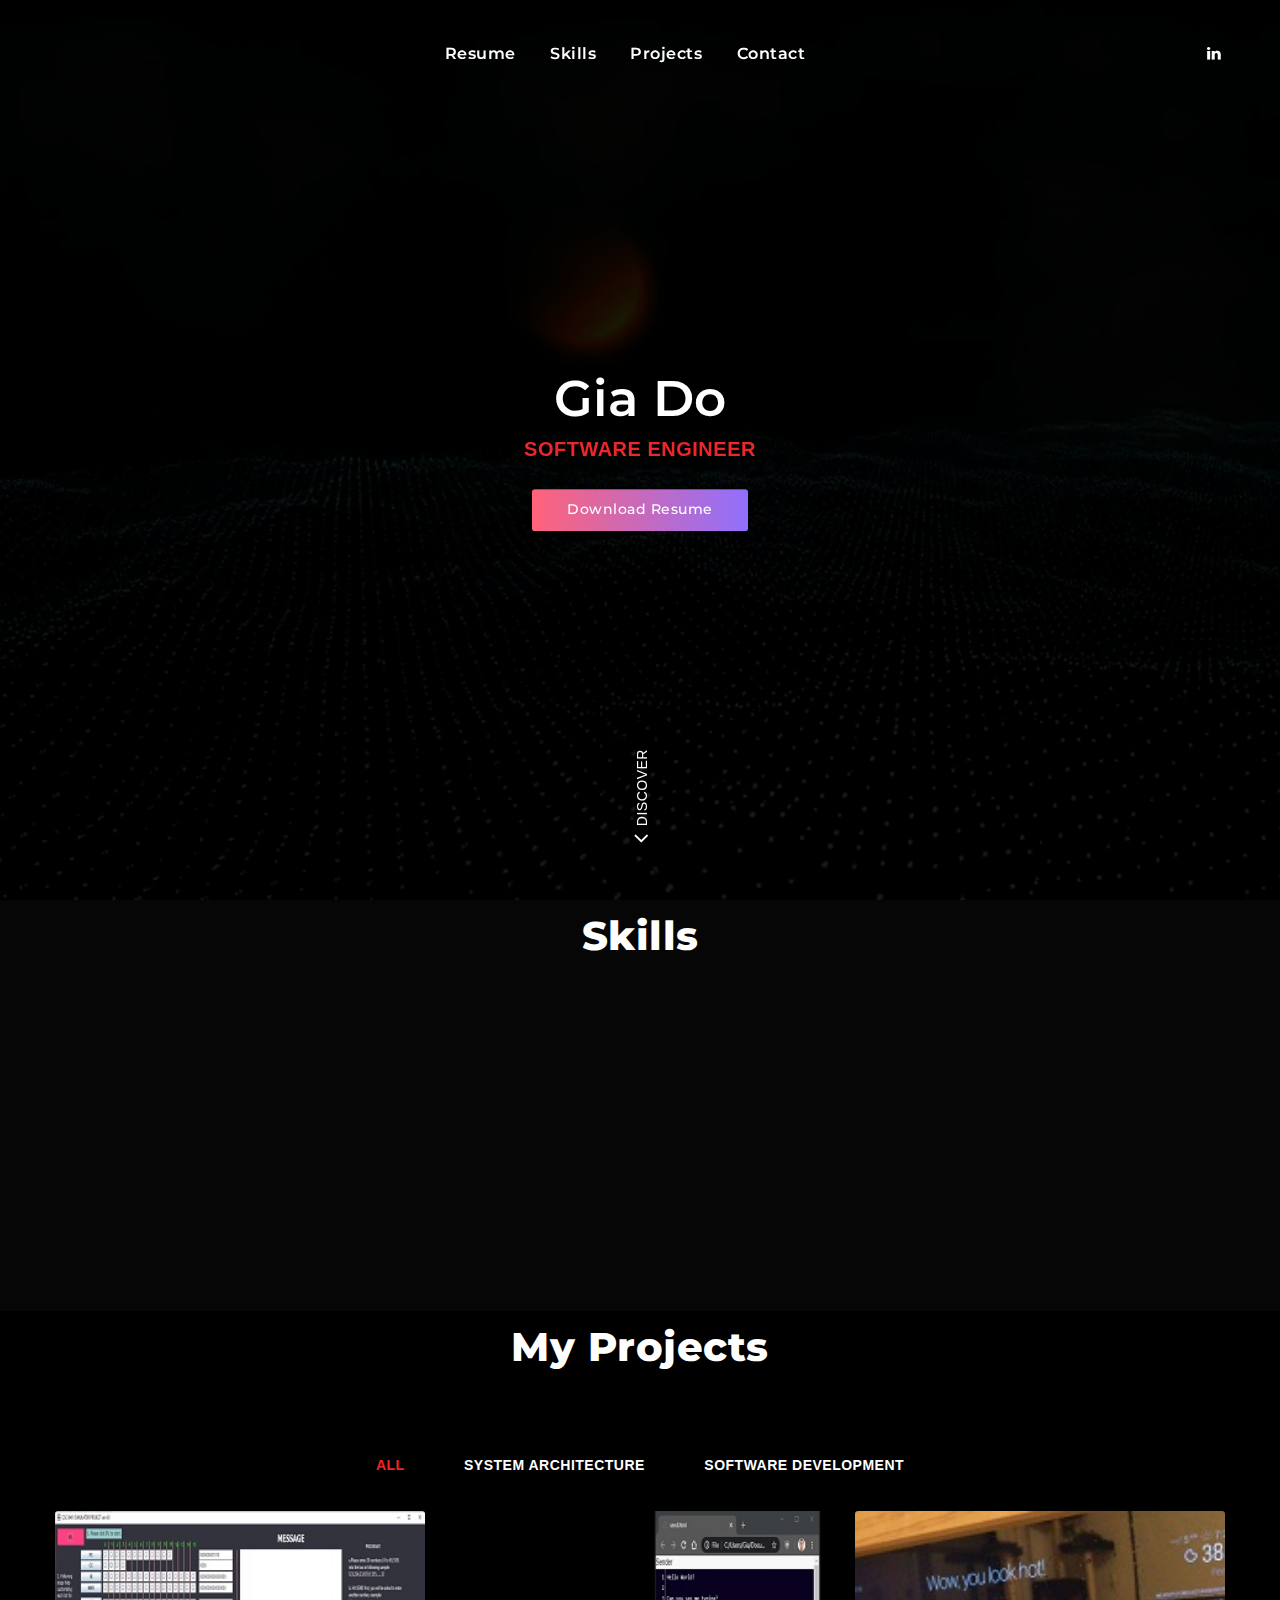
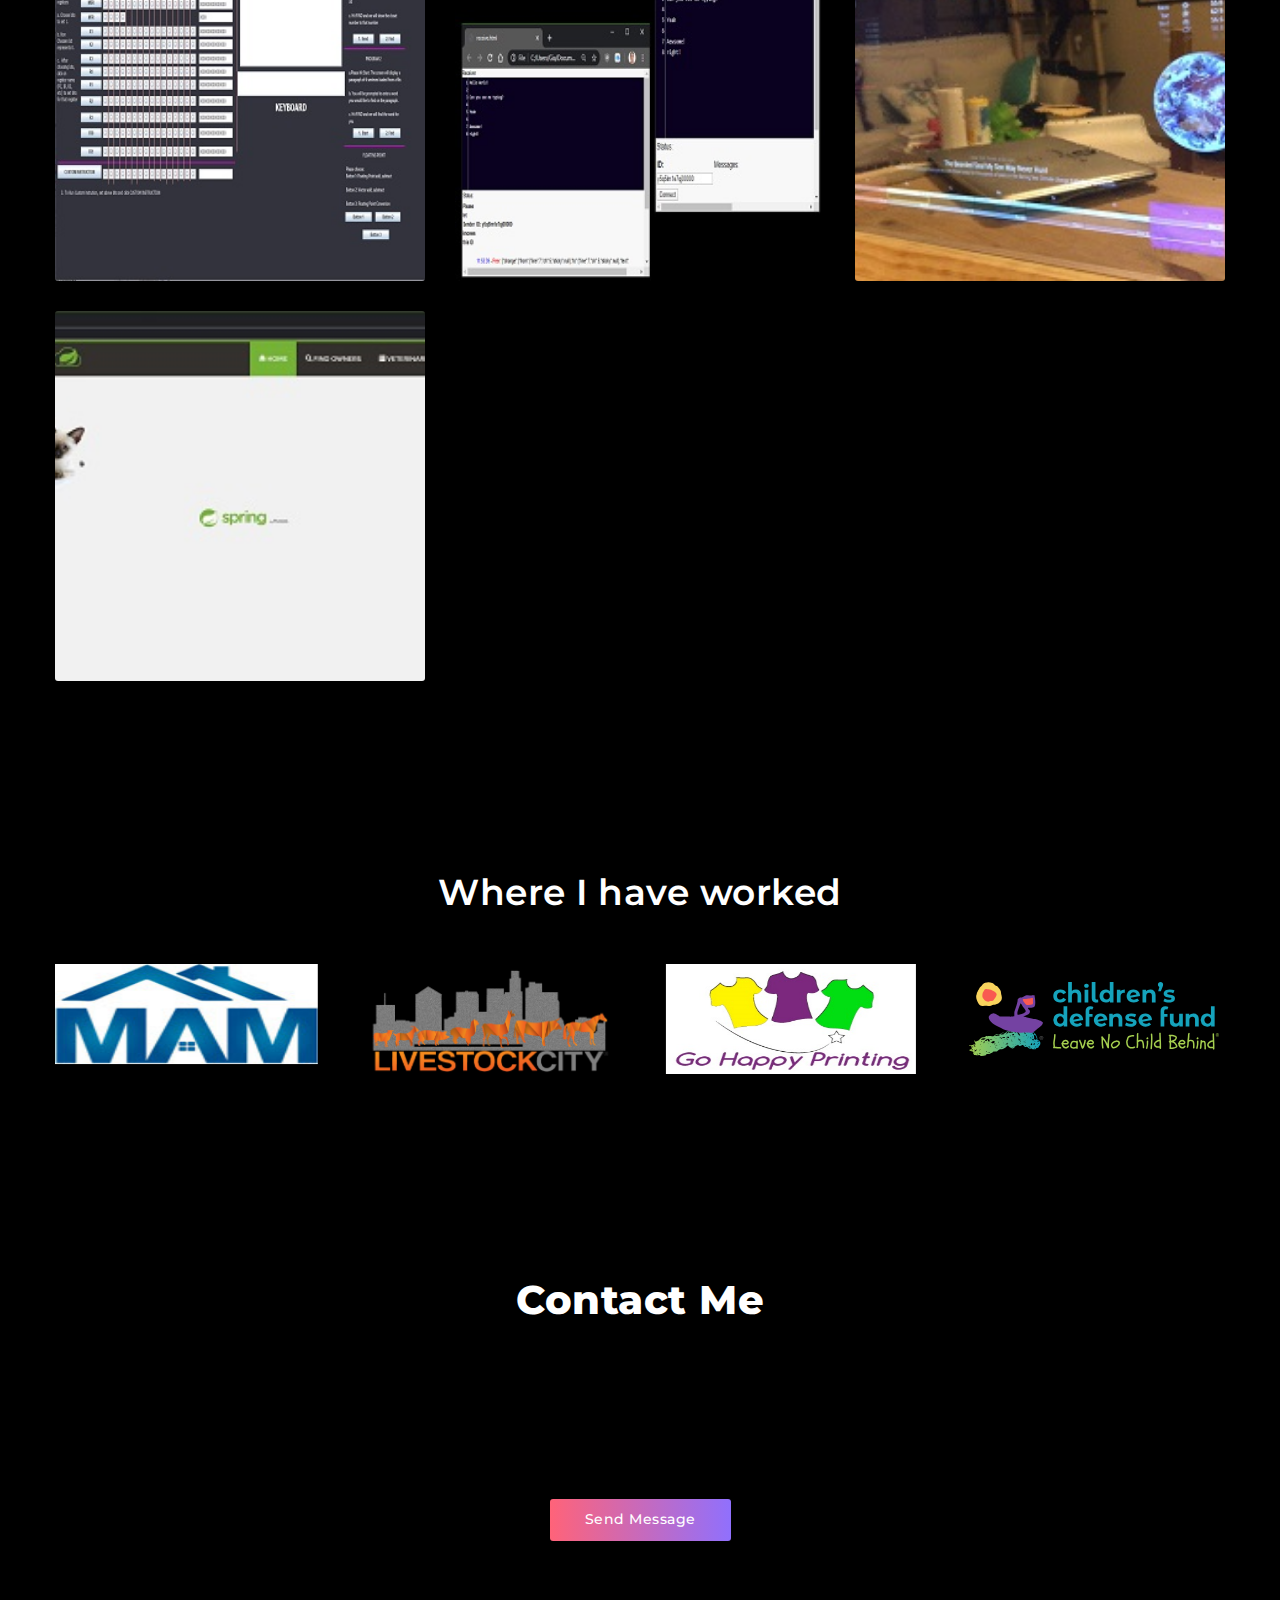
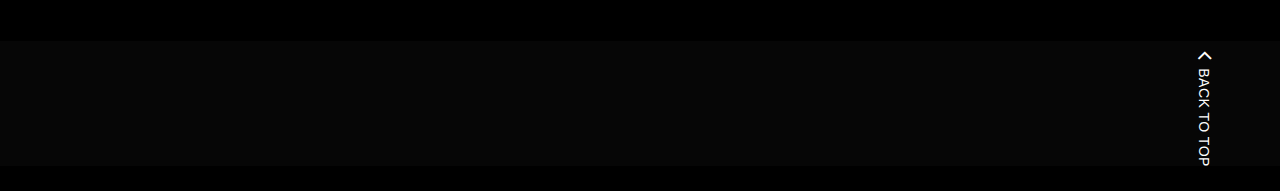
==== commit 31530a38: "Changed imgs resolution" ====
--- a/index.html
+++ b/index.html
@@ -22,12 +22,12 @@
 	<meta property="og:type" content="website">
 	<meta property="og:description" content="A software engineer">
 	<meta property="og:url" content="/devices">
-	<meta property="og:image" content="/img/portfolio/4.jpg">
+	<meta property="og:image" content="/img/portfolio/pet.jpg">
 	<meta name="twitter:card" content="summary">
 	<meta name="twitter:url" content="/devices">
 	<meta name="twitter:title" content="Gia Do &mdash; Software engineer">
 	<meta name="twitter:description" content="A software engineer">
-	<meta name="twitter:image" content="/img/portfolio/4.jpg">
+	<meta name="twitter:image" content="/img/portfolio/pet.jpg">
 	<meta name="twitter:site" content="@do_hoang_gia">
 	<link rel="icon" href="img/logo/giado-favicon.png">
 	<meta name="viewport" content="width=device-width, initial-scale=1.0, maximum-scale=1.0, user-scalable=no" />
@@ -153,8 +153,7 @@
 							<li><a href="https://www.linkedin.com/in/gia-do/" target="_blank"><i
 										class="xcon-linkedin"></i></a></li>
 							<li><a href="https://twitter.com/do_hoang_gia" target="_blank"><i
-										class="xcon-twitter"></i></a>
-							</li>
+										class="xcon-twitter"></i></a></li>
 						</ul>
 					</div>
 				</div>
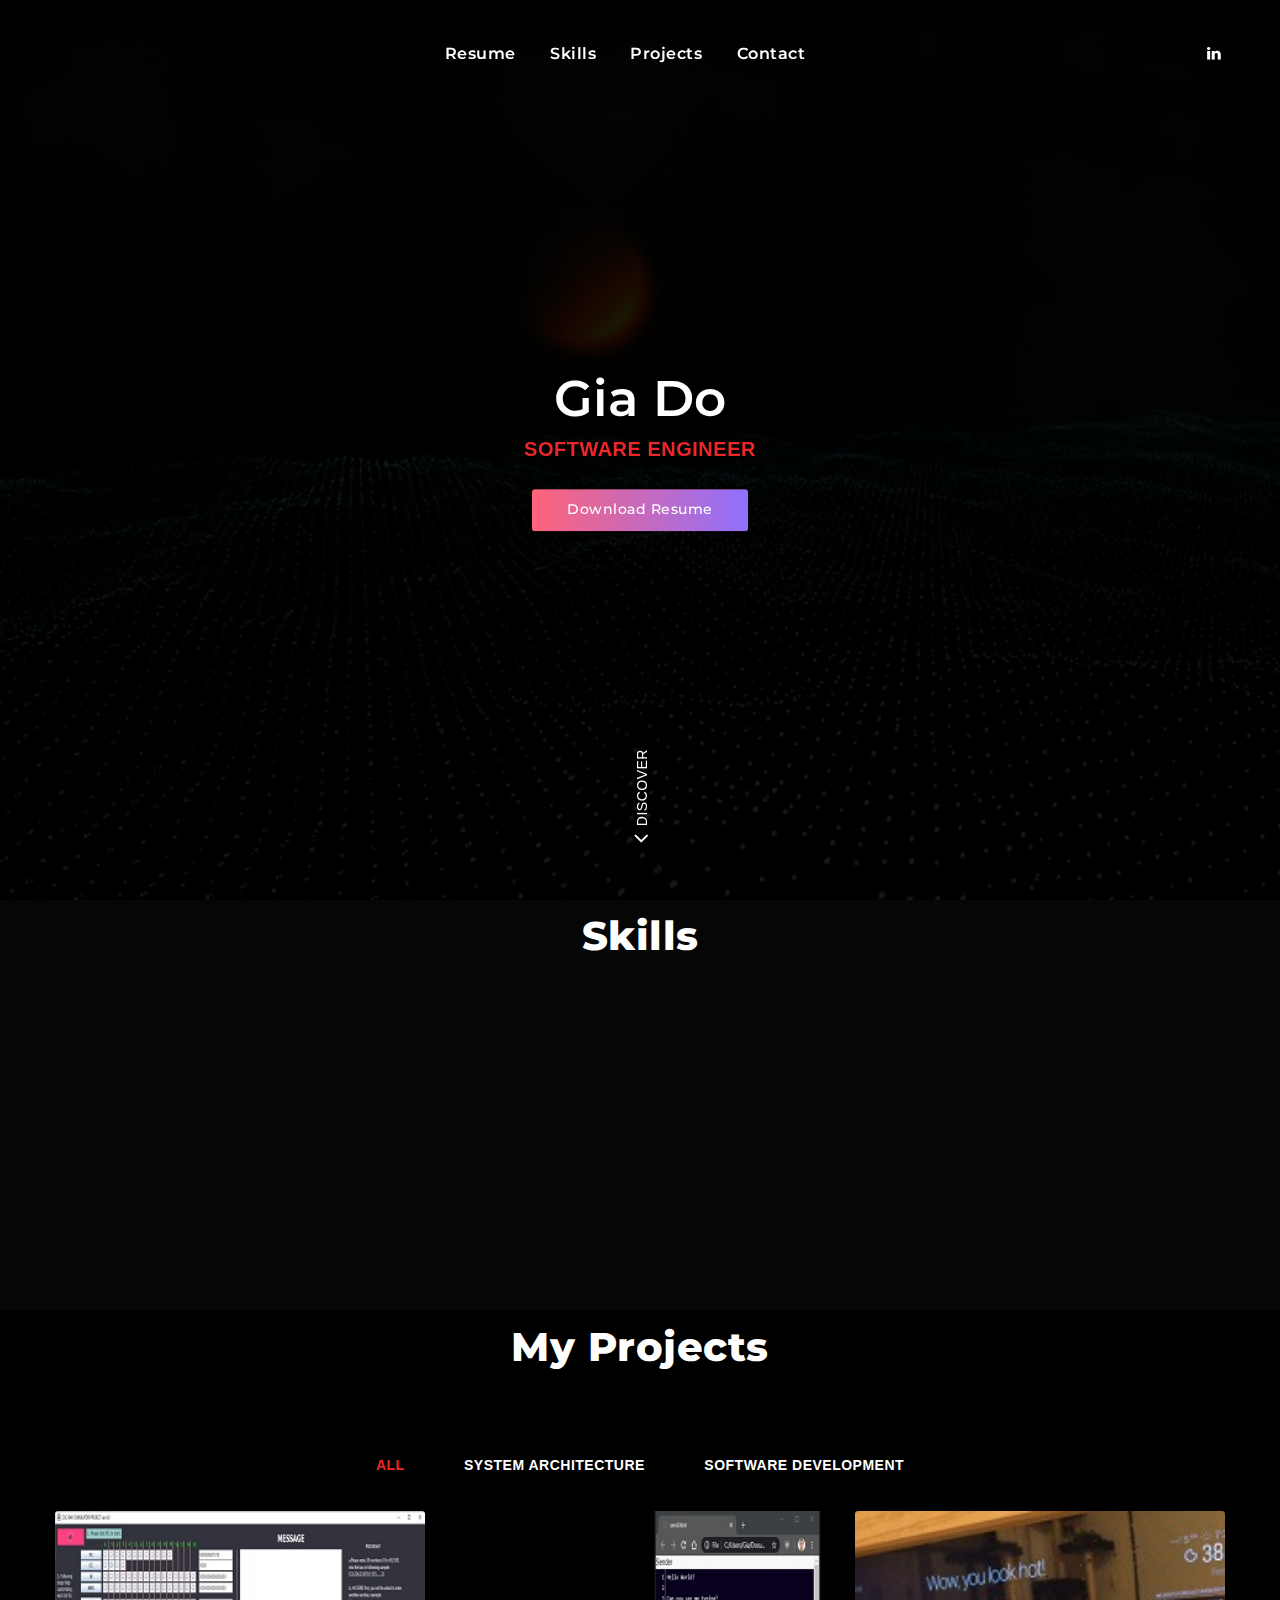
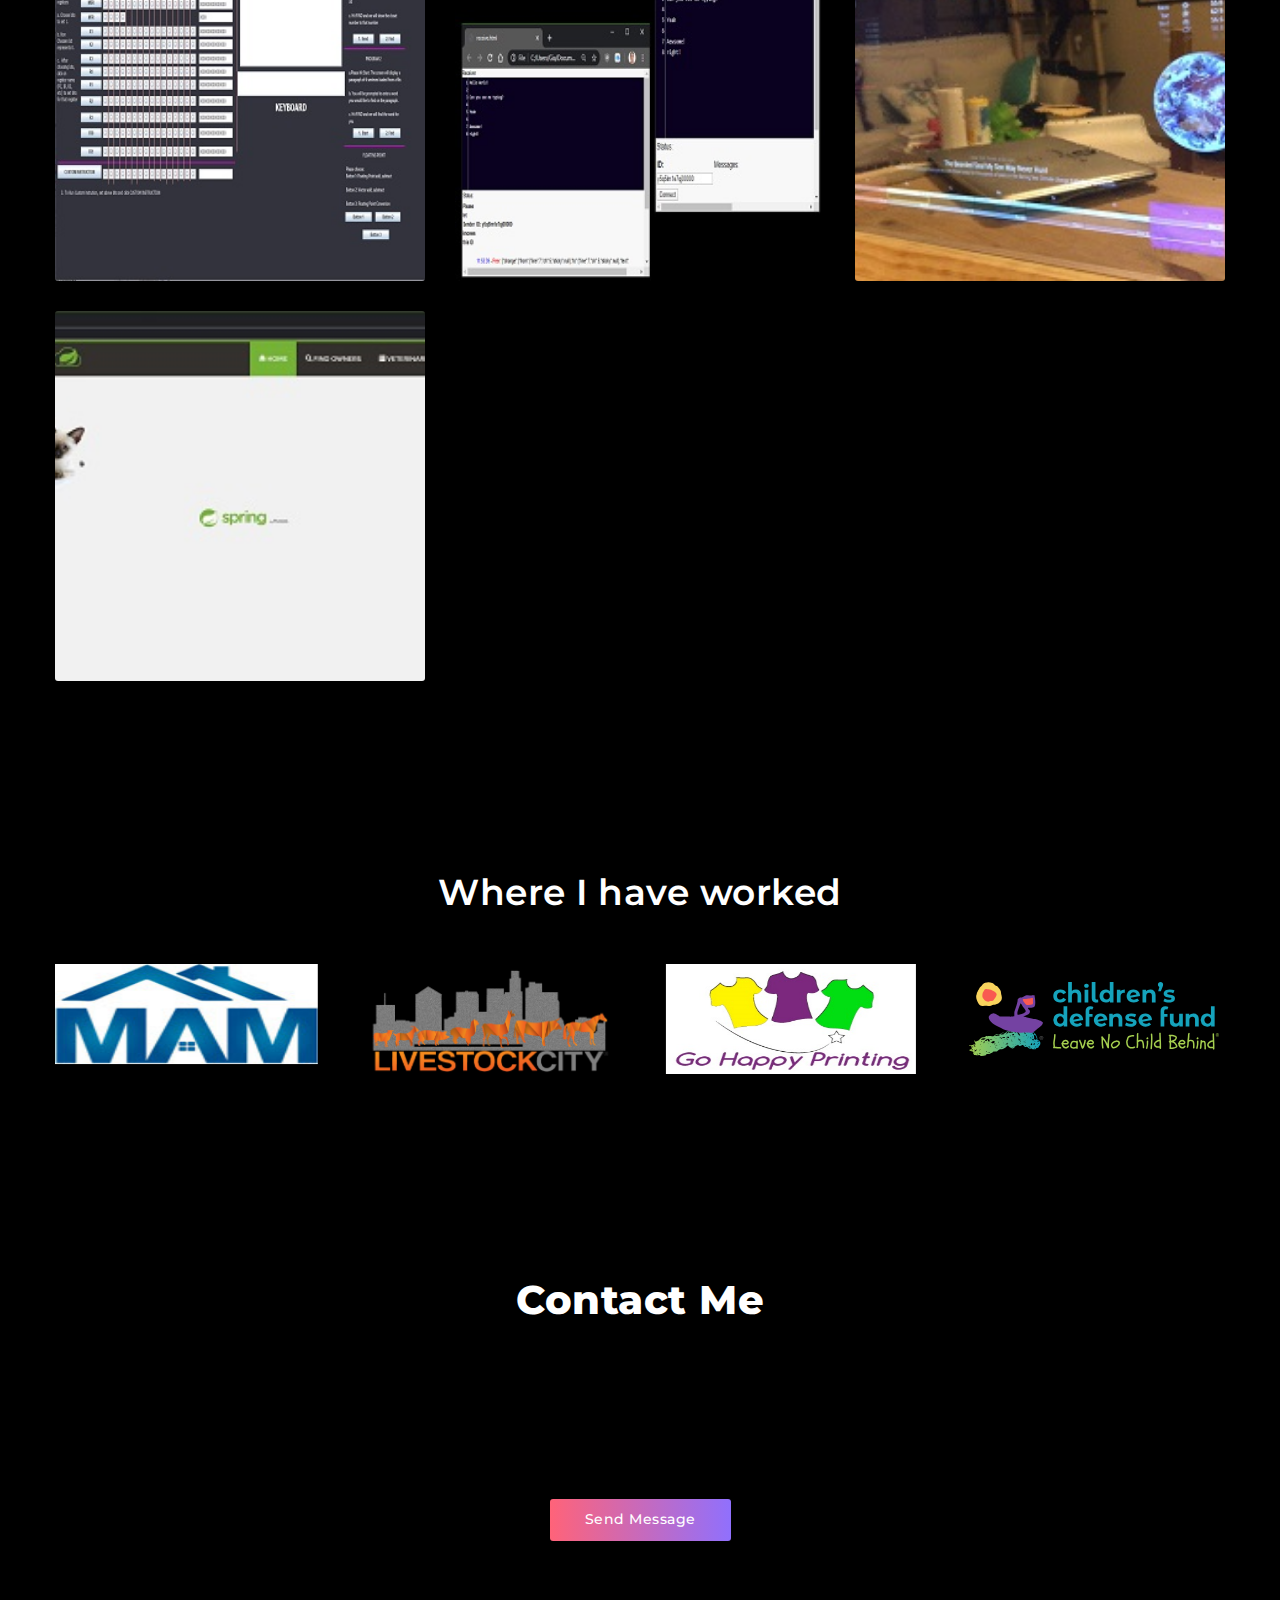
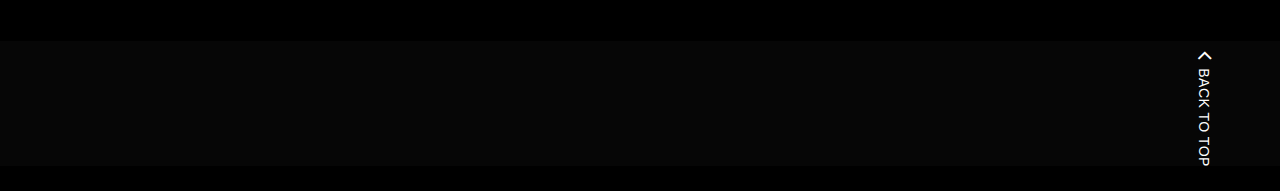
==== commit e0fcd681: "update resume" ====
--- a/index.html
+++ b/index.html
@@ -98,7 +98,7 @@
 							<div class="menu">
 								<ul class="anchor_nav">
 									<!-- <li><a href="#home">Home</a></li> -->
-									<li><a href="https://drive.google.com/file/d/0By0-GgxzWrbJcEs2aXIwM3ZtUU9rWm5tbGFfdkM5dUtoZVEw/view?usp=sharing"
+									<li><a href="https://drive.google.com/file/d/1x9r5wFz3-So6SysBWhr9m1raHT5Xe5C8/view?usp=sharing"
 											, target="_blank">Resume</a></li>
 									<li><a href="#services">Skills</a></li>
 									<li><a href="#portfolio">Projects</a></li>
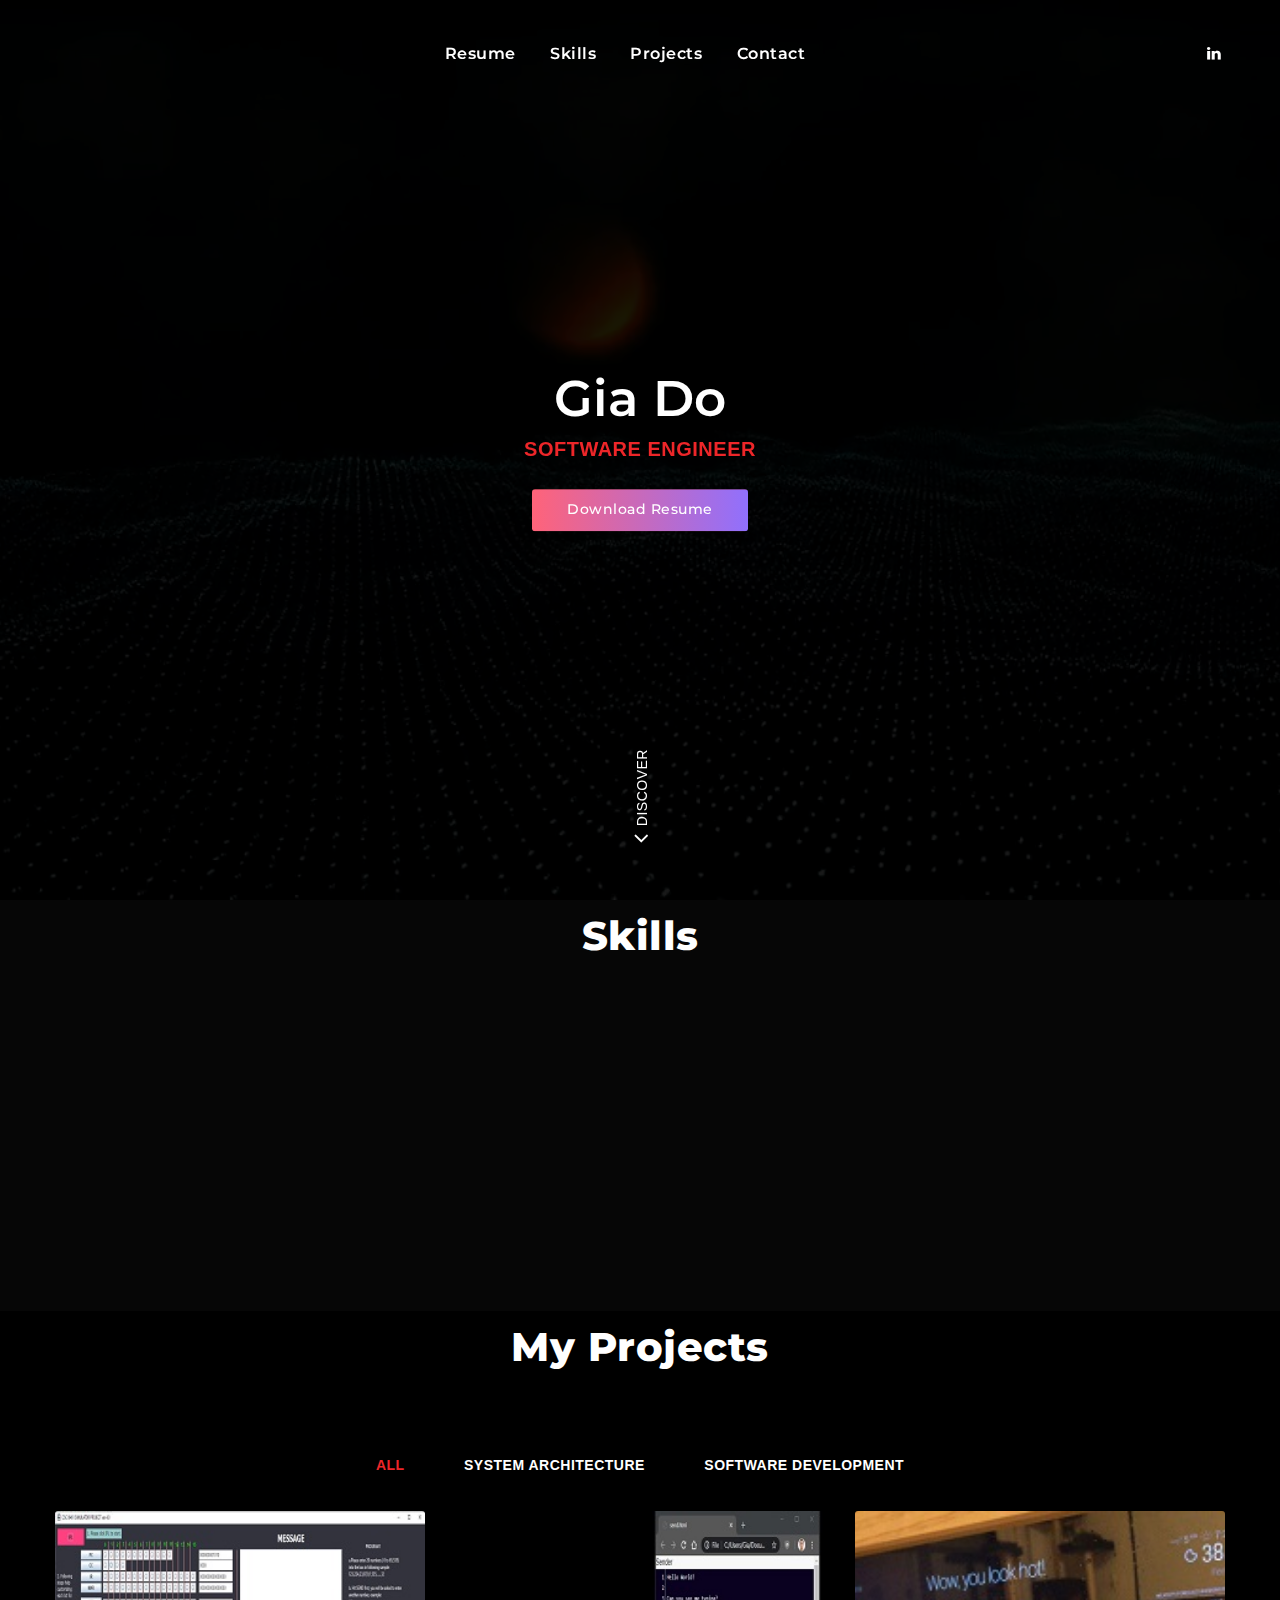
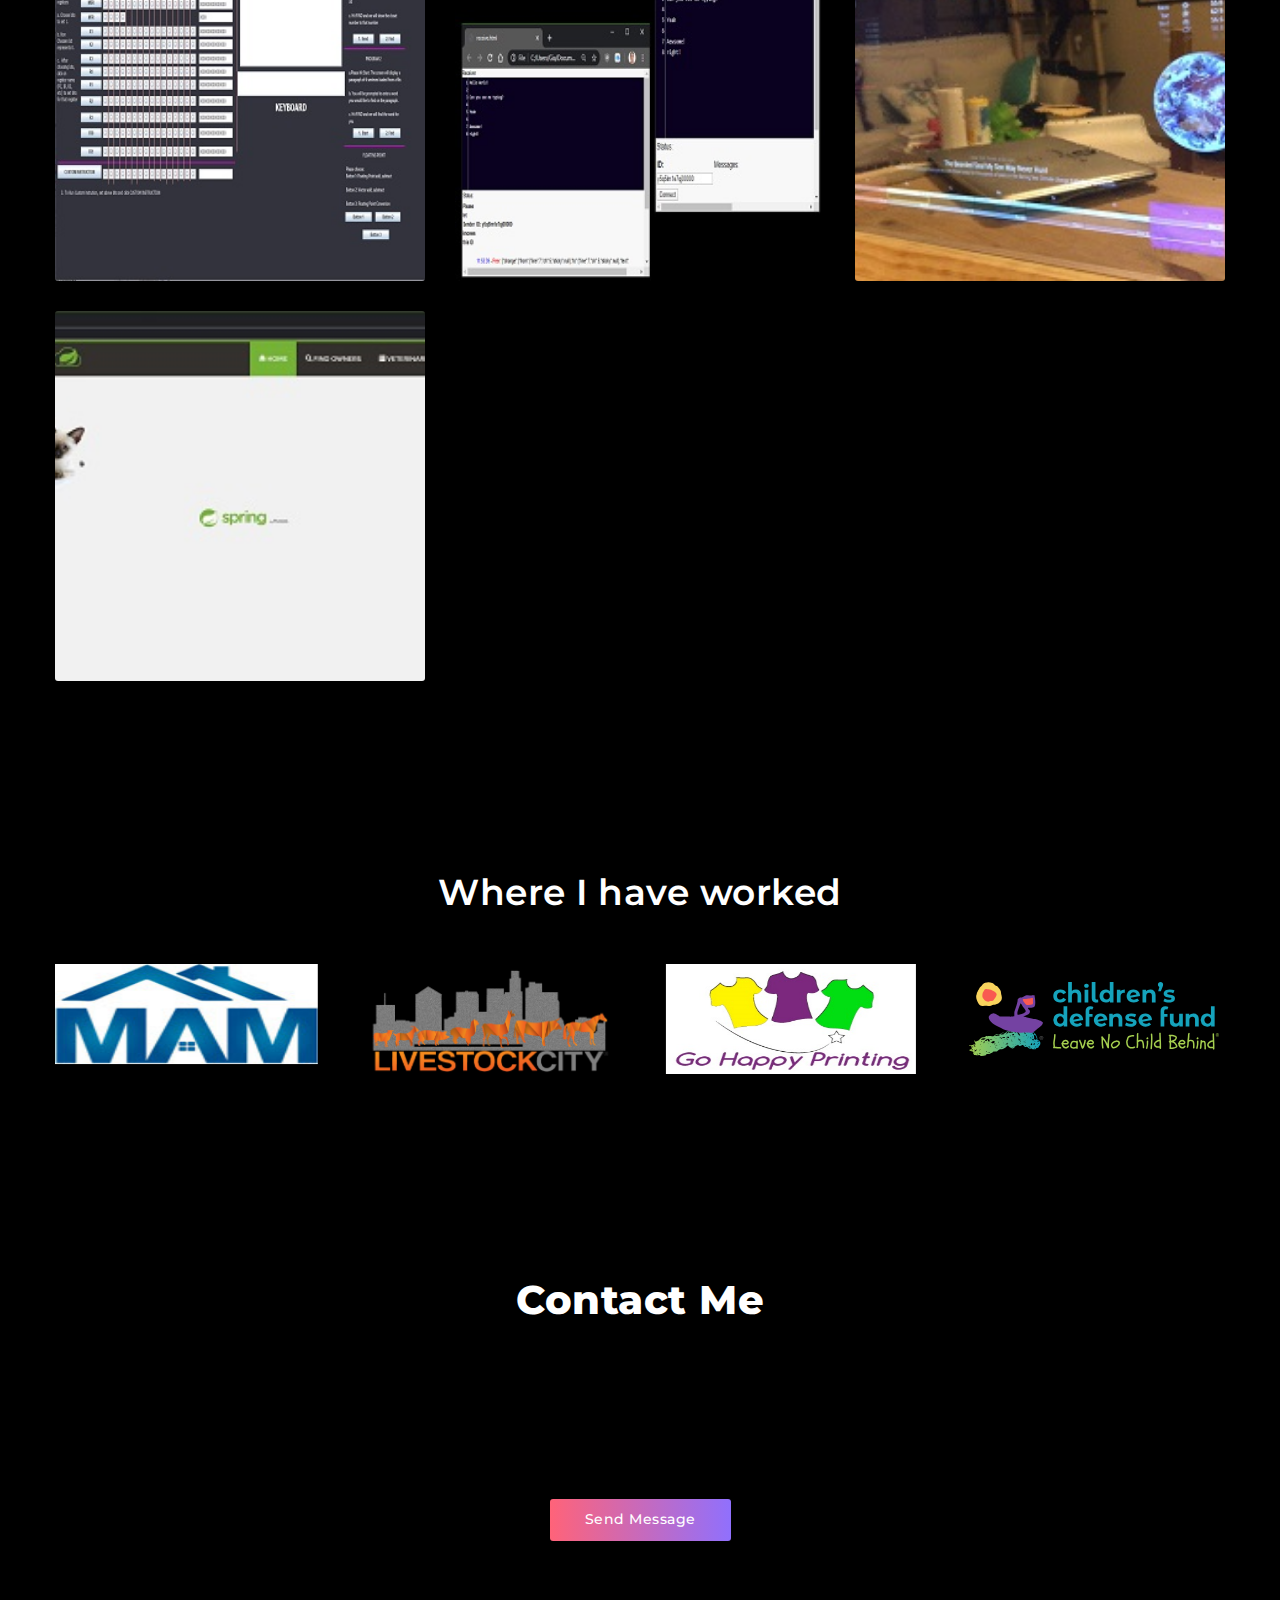
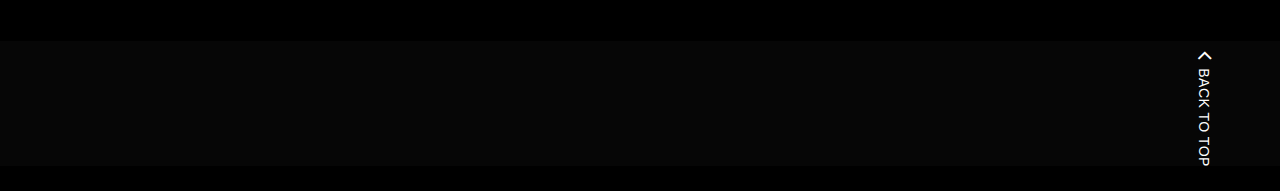
==== commit b8ee1ed7: "update resume" ====
--- a/index.html
+++ b/index.html
@@ -135,7 +135,7 @@
 				<div class="mob_menu">
 					<ul class="anchor_nav">
 						<!-- <li><a href="#home">Home</a></li> -->
-						<li><a href="https://drive.google.com/file/d/0By0-GgxzWrbJcEs2aXIwM3ZtUU9rWm5tbGFfdkM5dUtoZVEw/view"
+						<li><a href="https://drive.google.com/file/d/1x9r5wFz3-So6SysBWhr9m1raHT5Xe5C8/view?usp=sharing"
 								, target="_blank">Resume</a></li>
 						<li><a href="#services">Skills</a></li>
 						<li><a href="#portfolio">Projects</a></li>
@@ -190,7 +190,7 @@
 								<span>Software Engineer</span><br><br>
 								<div class="edina_tm_work_together_wrap">
 									<div class="invite">
-										<a href="https://drive.google.com/file/d/0By0-GgxzWrbJcEs2aXIwM3ZtUU9rWm5tbGFfdkM5dUtoZVEw/view"
+										<a href="https://drive.google.com/file/d/1x9r5wFz3-So6SysBWhr9m1raHT5Xe5C8/view?usp=sharing"
 											, class="my_btn" target="_blank">Download Resume <i
 												class="fas fa-download"></i></a>
 									</div>
@@ -260,7 +260,7 @@
 					</div>
 					<!-- <div class="edina_tm_work_together_wrap">
                             <div class="invite wow fadeIn" data-wow-duration="1.2s" data-wow-delay="0.4s">
-                                <a href="https://drive.google.com/file/d/0By0-GgxzWrbJcEs2aXIwM3ZtUU9rWm5tbGFfdkM5dUtoZVEw/view", 
+                                <a href="https://drive.google.com/file/d/1x9r5wFz3-So6SysBWhr9m1raHT5Xe5C8/view?usp=sharing",
                                 class="my_btn" target="_blank">Download Resume</a>
                             </div>
                         </div> -->
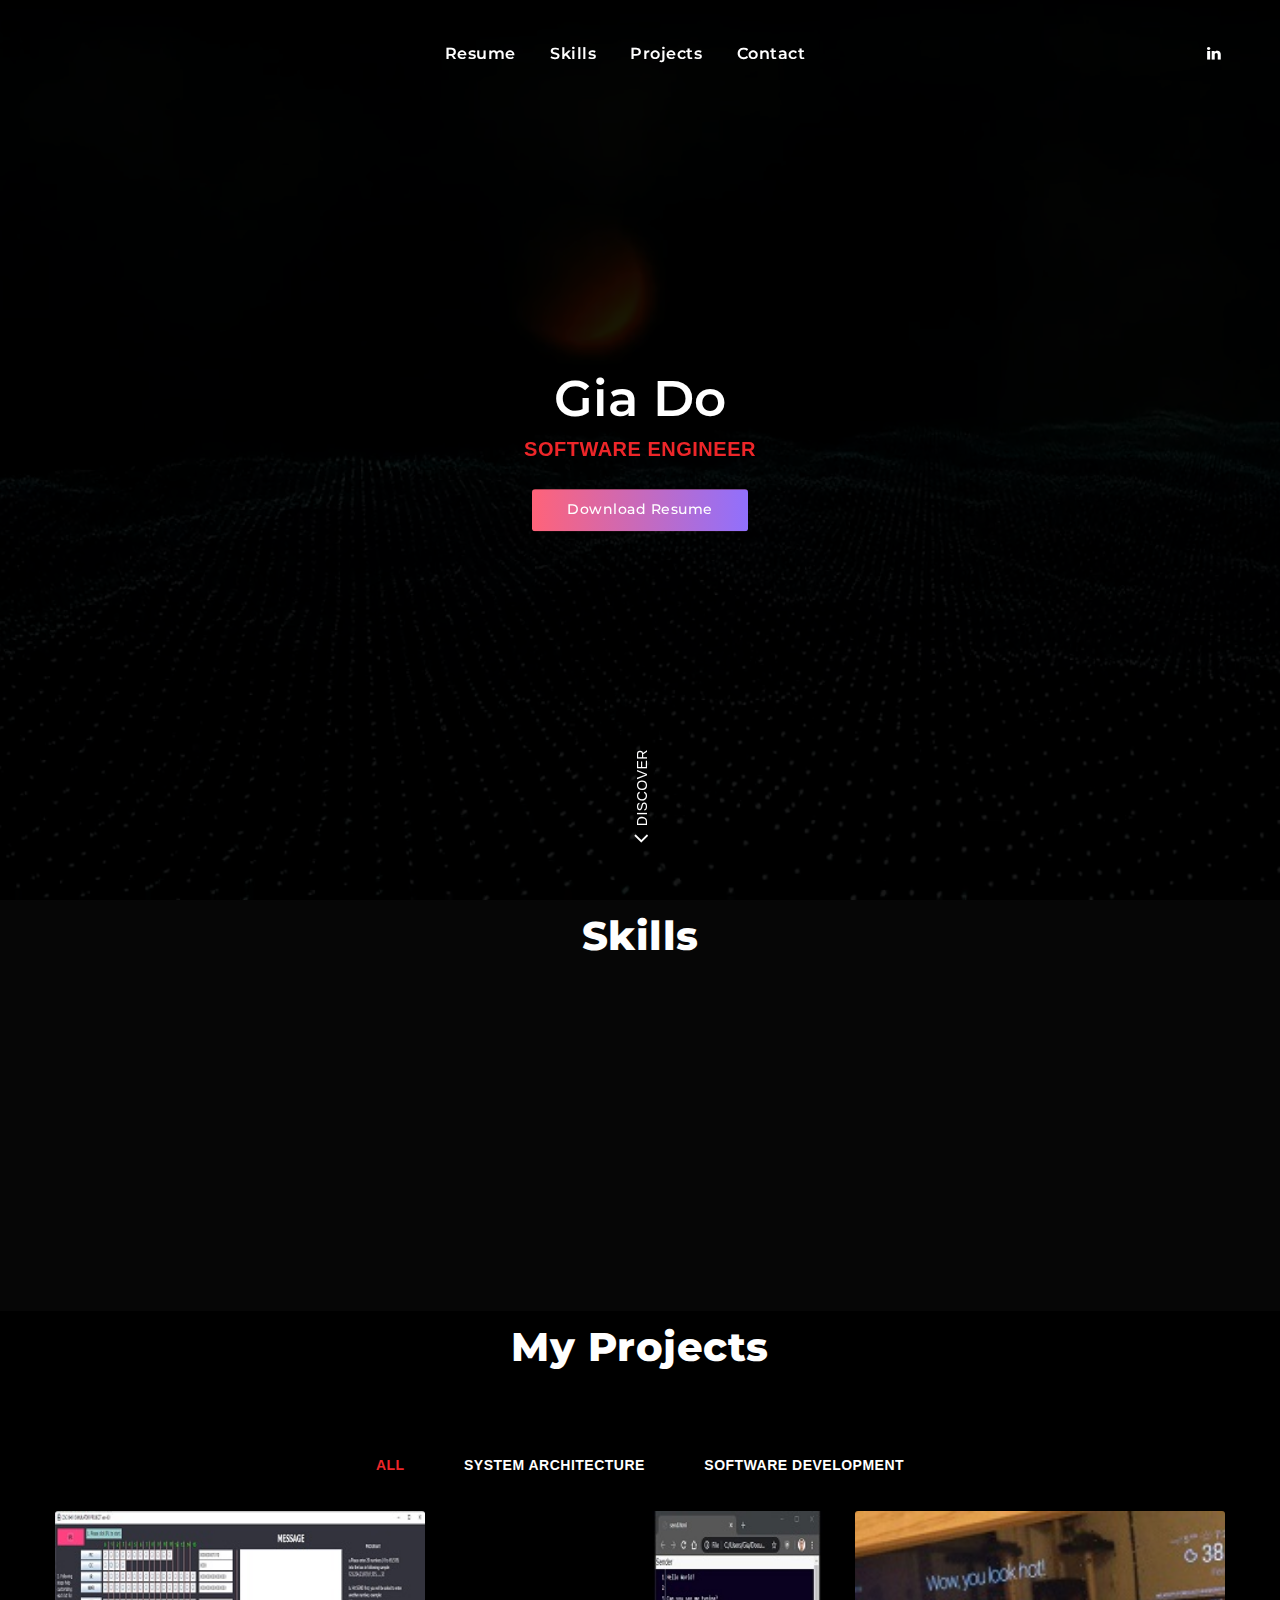
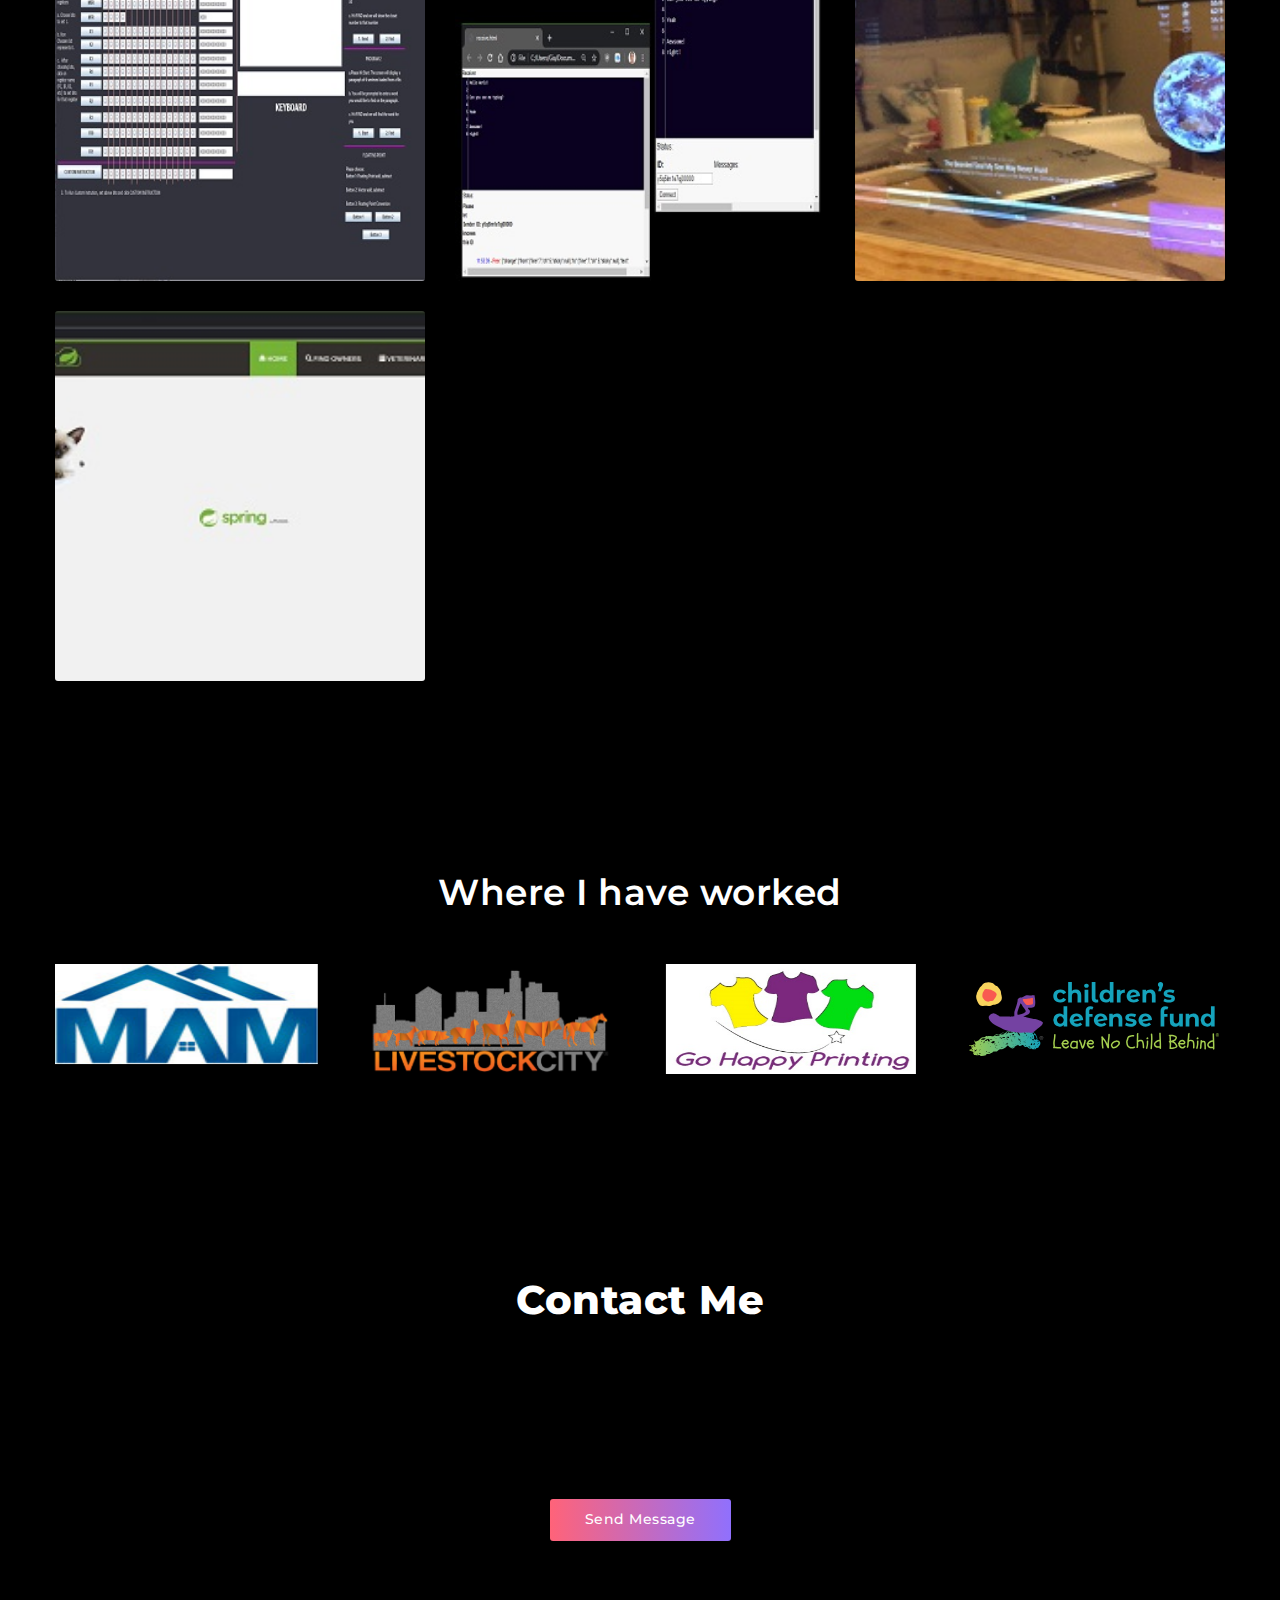
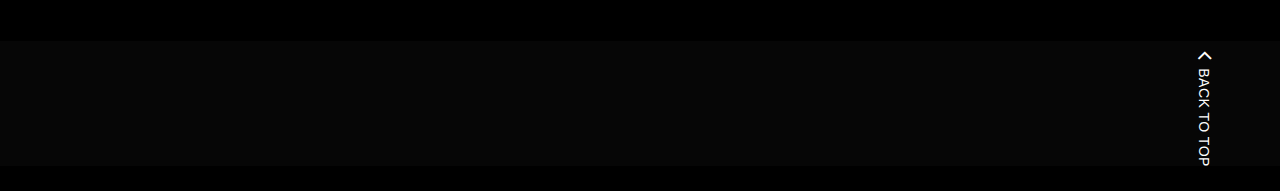
==== commit e14dd9cd: "update resume" ====
--- a/index.html
+++ b/index.html
@@ -98,7 +98,7 @@
 							<div class="menu">
 								<ul class="anchor_nav">
 									<!-- <li><a href="#home">Home</a></li> -->
-									<li><a href="https://drive.google.com/file/d/1x9r5wFz3-So6SysBWhr9m1raHT5Xe5C8/view?usp=sharing"
+									<li><a href="https://drive.google.com/file/d/1EpujPjAXvsE_c1Q5-P7R_-XmnoQgtEni/view?usp=sharing"
 											, target="_blank">Resume</a></li>
 									<li><a href="#services">Skills</a></li>
 									<li><a href="#portfolio">Projects</a></li>
@@ -135,7 +135,7 @@
 				<div class="mob_menu">
 					<ul class="anchor_nav">
 						<!-- <li><a href="#home">Home</a></li> -->
-						<li><a href="https://drive.google.com/file/d/1x9r5wFz3-So6SysBWhr9m1raHT5Xe5C8/view?usp=sharing"
+						<li><a href="https://drive.google.com/file/d/1EpujPjAXvsE_c1Q5-P7R_-XmnoQgtEni/view?usp=sharing"
 								, target="_blank">Resume</a></li>
 						<li><a href="#services">Skills</a></li>
 						<li><a href="#portfolio">Projects</a></li>
@@ -190,7 +190,7 @@
 								<span>Software Engineer</span><br><br>
 								<div class="edina_tm_work_together_wrap">
 									<div class="invite">
-										<a href="https://drive.google.com/file/d/1x9r5wFz3-So6SysBWhr9m1raHT5Xe5C8/view?usp=sharing"
+										<a href="https://drive.google.com/file/d/1EpujPjAXvsE_c1Q5-P7R_-XmnoQgtEni/view?usp=sharing"
 											, class="my_btn" target="_blank">Download Resume <i
 												class="fas fa-download"></i></a>
 									</div>
@@ -260,7 +260,7 @@
 					</div>
 					<!-- <div class="edina_tm_work_together_wrap">
                             <div class="invite wow fadeIn" data-wow-duration="1.2s" data-wow-delay="0.4s">
-                                <a href="https://drive.google.com/file/d/1x9r5wFz3-So6SysBWhr9m1raHT5Xe5C8/view?usp=sharing",
+                                <a href="https://drive.google.com/file/d/1EpujPjAXvsE_c1Q5-P7R_-XmnoQgtEni/view?usp=sharing",
                                 class="my_btn" target="_blank">Download Resume</a>
                             </div>
                         </div> -->
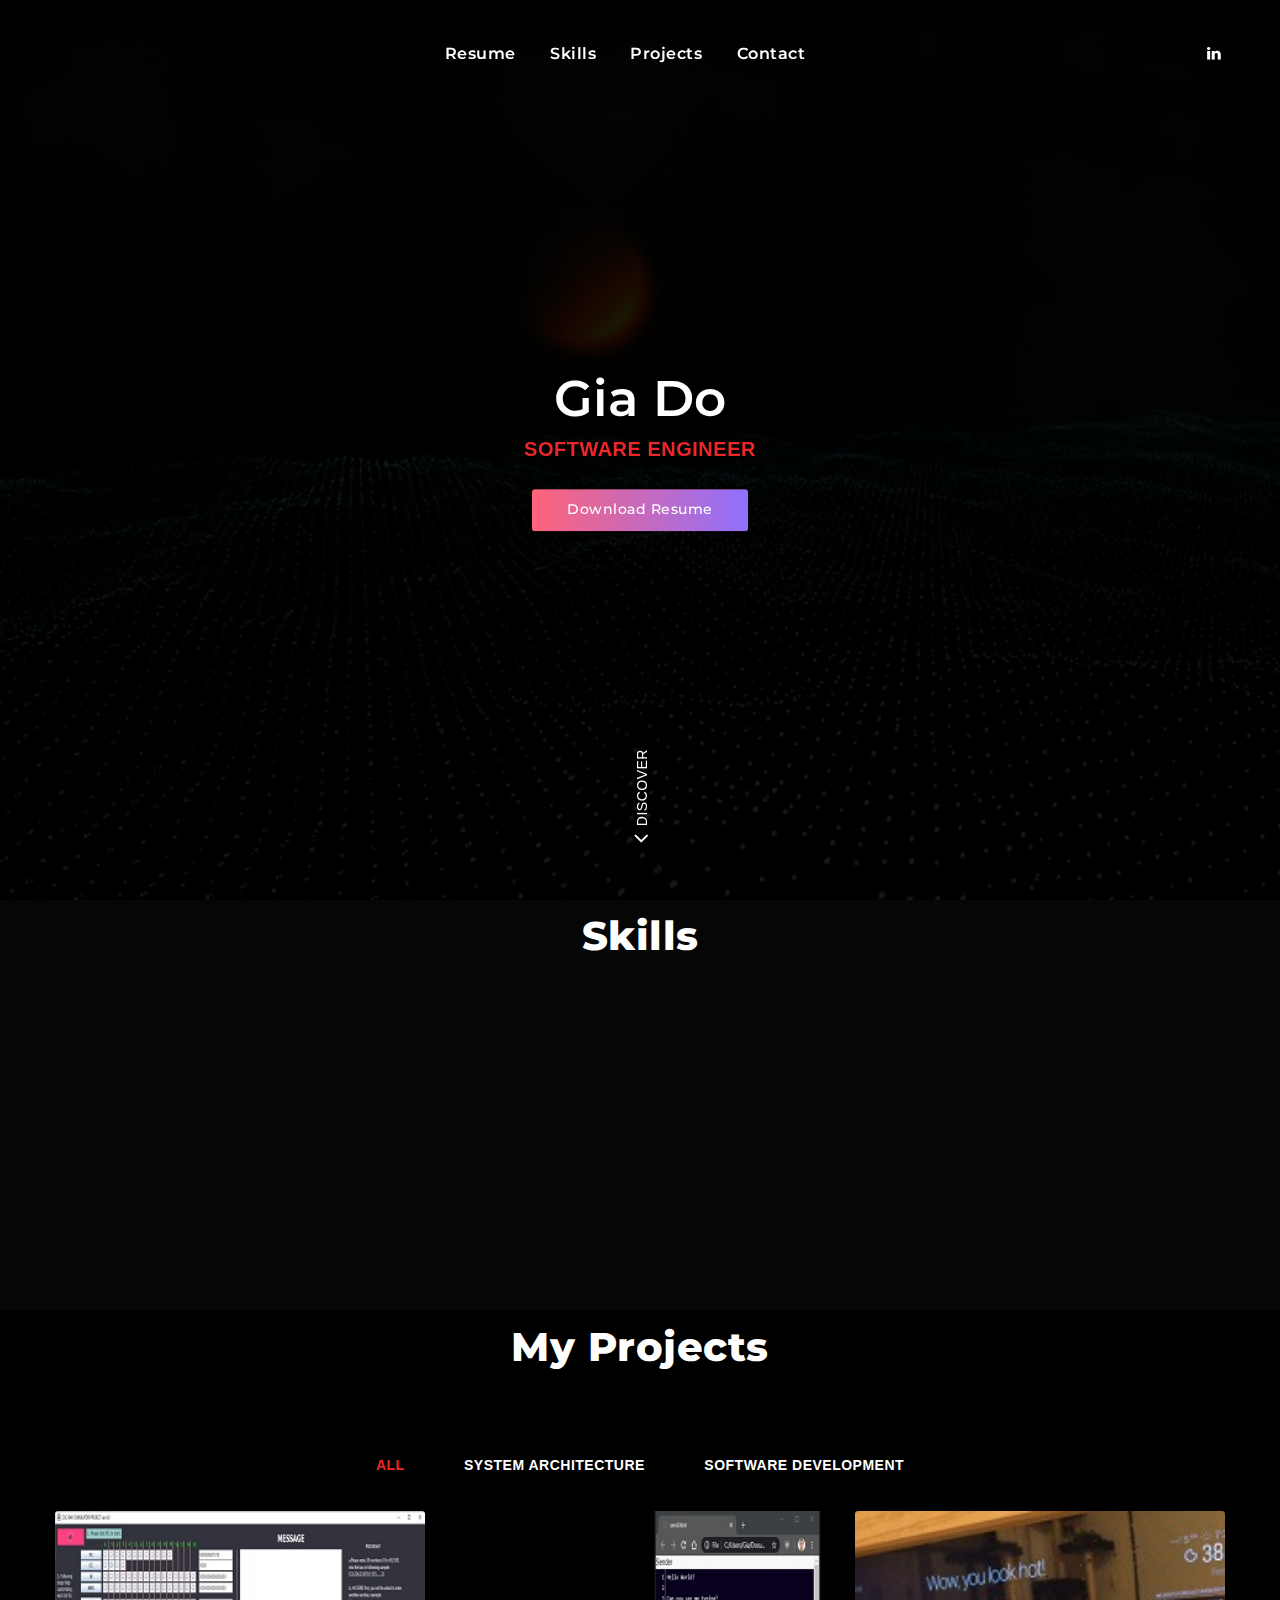
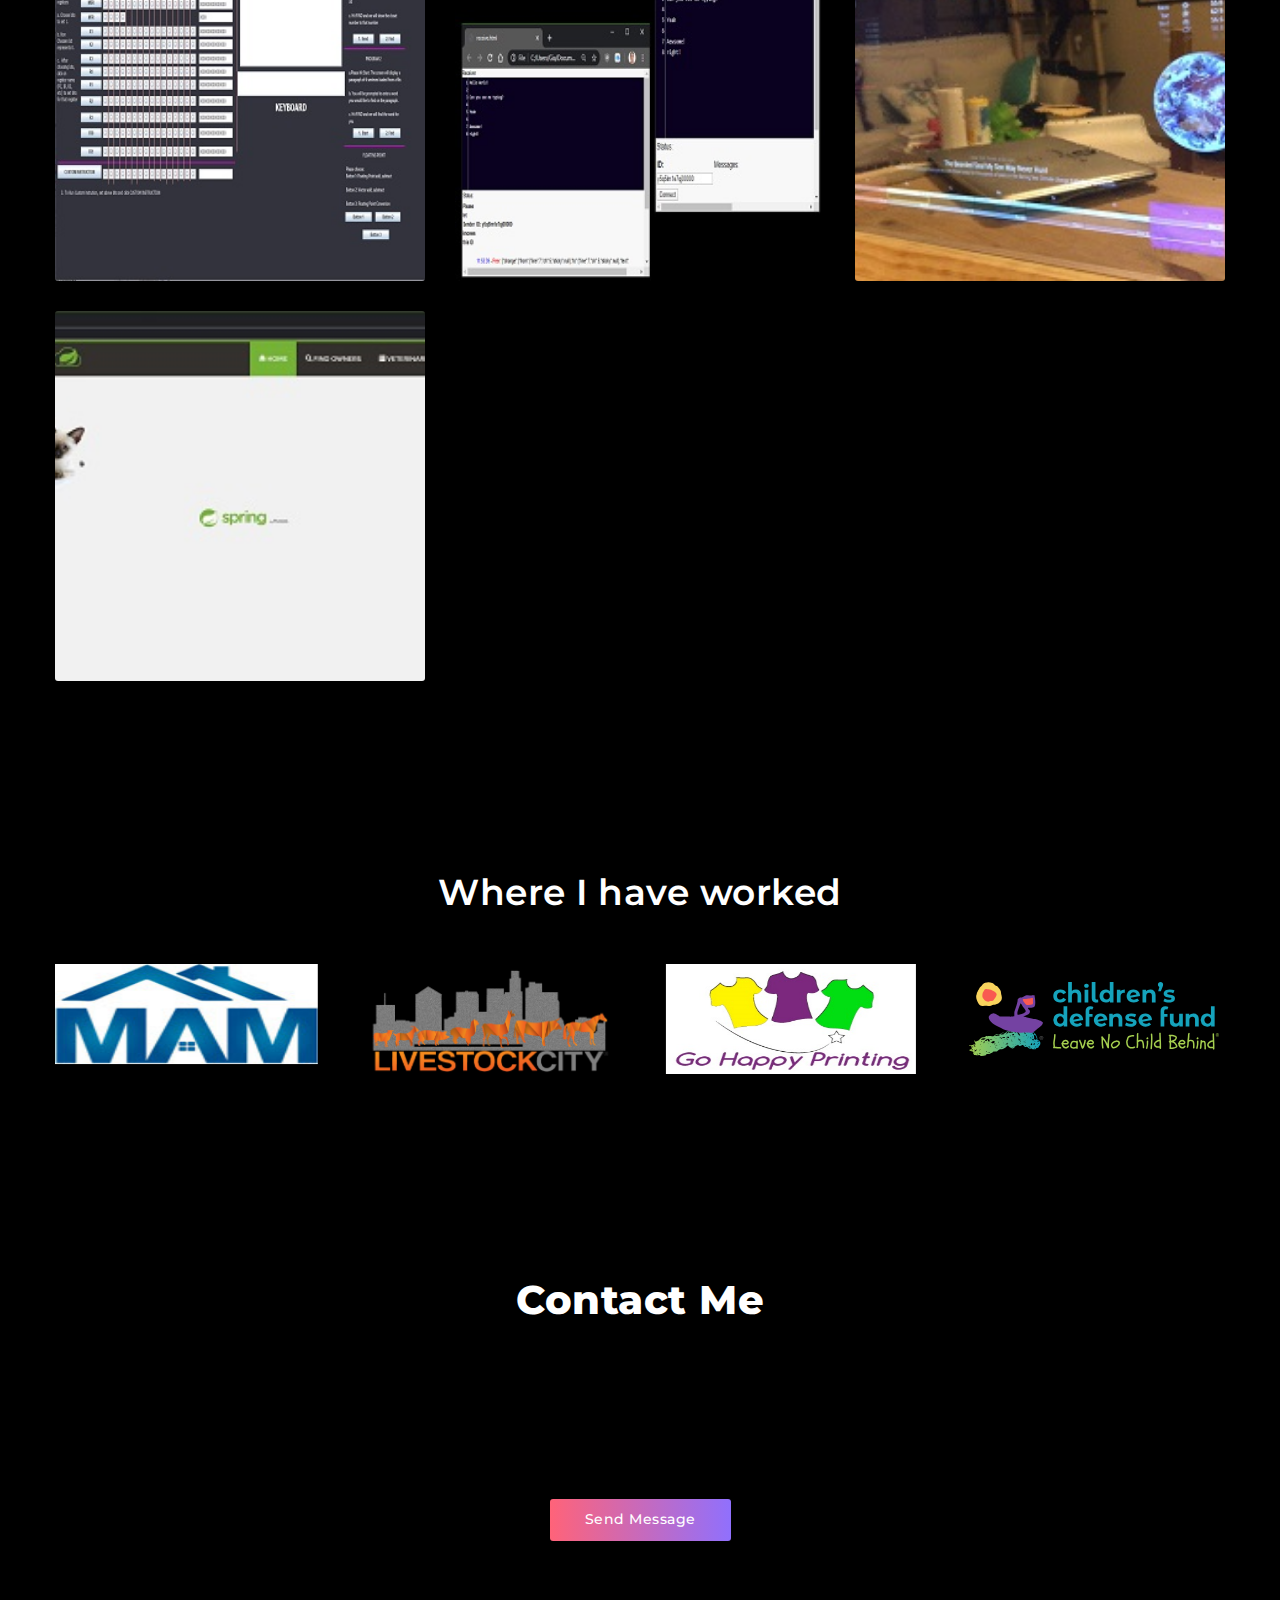
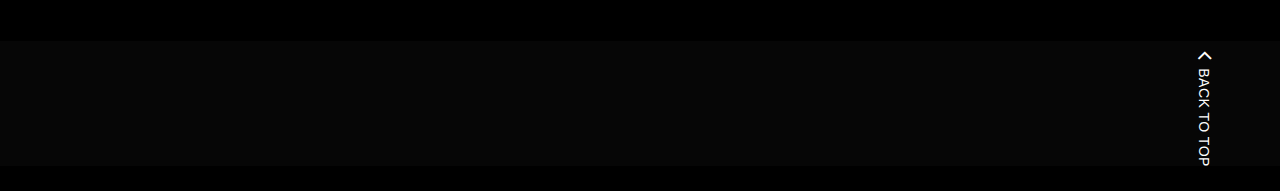
==== commit e583ceb4: "update resume" ====
--- a/index.html
+++ b/index.html
@@ -98,7 +98,7 @@
 							<div class="menu">
 								<ul class="anchor_nav">
 									<!-- <li><a href="#home">Home</a></li> -->
-									<li><a href="https://drive.google.com/file/d/1EpujPjAXvsE_c1Q5-P7R_-XmnoQgtEni/view?usp=sharing"
+									<li><a href="https://drive.google.com/file/d/15N8Qfmy6zvp0y5iU4Vf_gQTr2qfNNuBR/view"
 											, target="_blank">Resume</a></li>
 									<li><a href="#services">Skills</a></li>
 									<li><a href="#portfolio">Projects</a></li>
@@ -135,7 +135,7 @@
 				<div class="mob_menu">
 					<ul class="anchor_nav">
 						<!-- <li><a href="#home">Home</a></li> -->
-						<li><a href="https://drive.google.com/file/d/1EpujPjAXvsE_c1Q5-P7R_-XmnoQgtEni/view?usp=sharing"
+						<li><a href="https://drive.google.com/file/d/1EpujPjAXvsE_c1Q5-P7R_-XmnoQgtEni/view"
 								, target="_blank">Resume</a></li>
 						<li><a href="#services">Skills</a></li>
 						<li><a href="#portfolio">Projects</a></li>
@@ -190,7 +190,7 @@
 								<span>Software Engineer</span><br><br>
 								<div class="edina_tm_work_together_wrap">
 									<div class="invite">
-										<a href="https://drive.google.com/file/d/1EpujPjAXvsE_c1Q5-P7R_-XmnoQgtEni/view?usp=sharing"
+										<a href="https://drive.google.com/file/d/1EpujPjAXvsE_c1Q5-P7R_-XmnoQgtEni/view"
 											, class="my_btn" target="_blank">Download Resume <i
 												class="fas fa-download"></i></a>
 									</div>
@@ -260,7 +260,7 @@
 					</div>
 					<!-- <div class="edina_tm_work_together_wrap">
                             <div class="invite wow fadeIn" data-wow-duration="1.2s" data-wow-delay="0.4s">
-                                <a href="https://drive.google.com/file/d/1EpujPjAXvsE_c1Q5-P7R_-XmnoQgtEni/view?usp=sharing",
+                                <a href="https://drive.google.com/file/d/1EpujPjAXvsE_c1Q5-P7R_-XmnoQgtEni/view",
                                 class="my_btn" target="_blank">Download Resume</a>
                             </div>
                         </div> -->
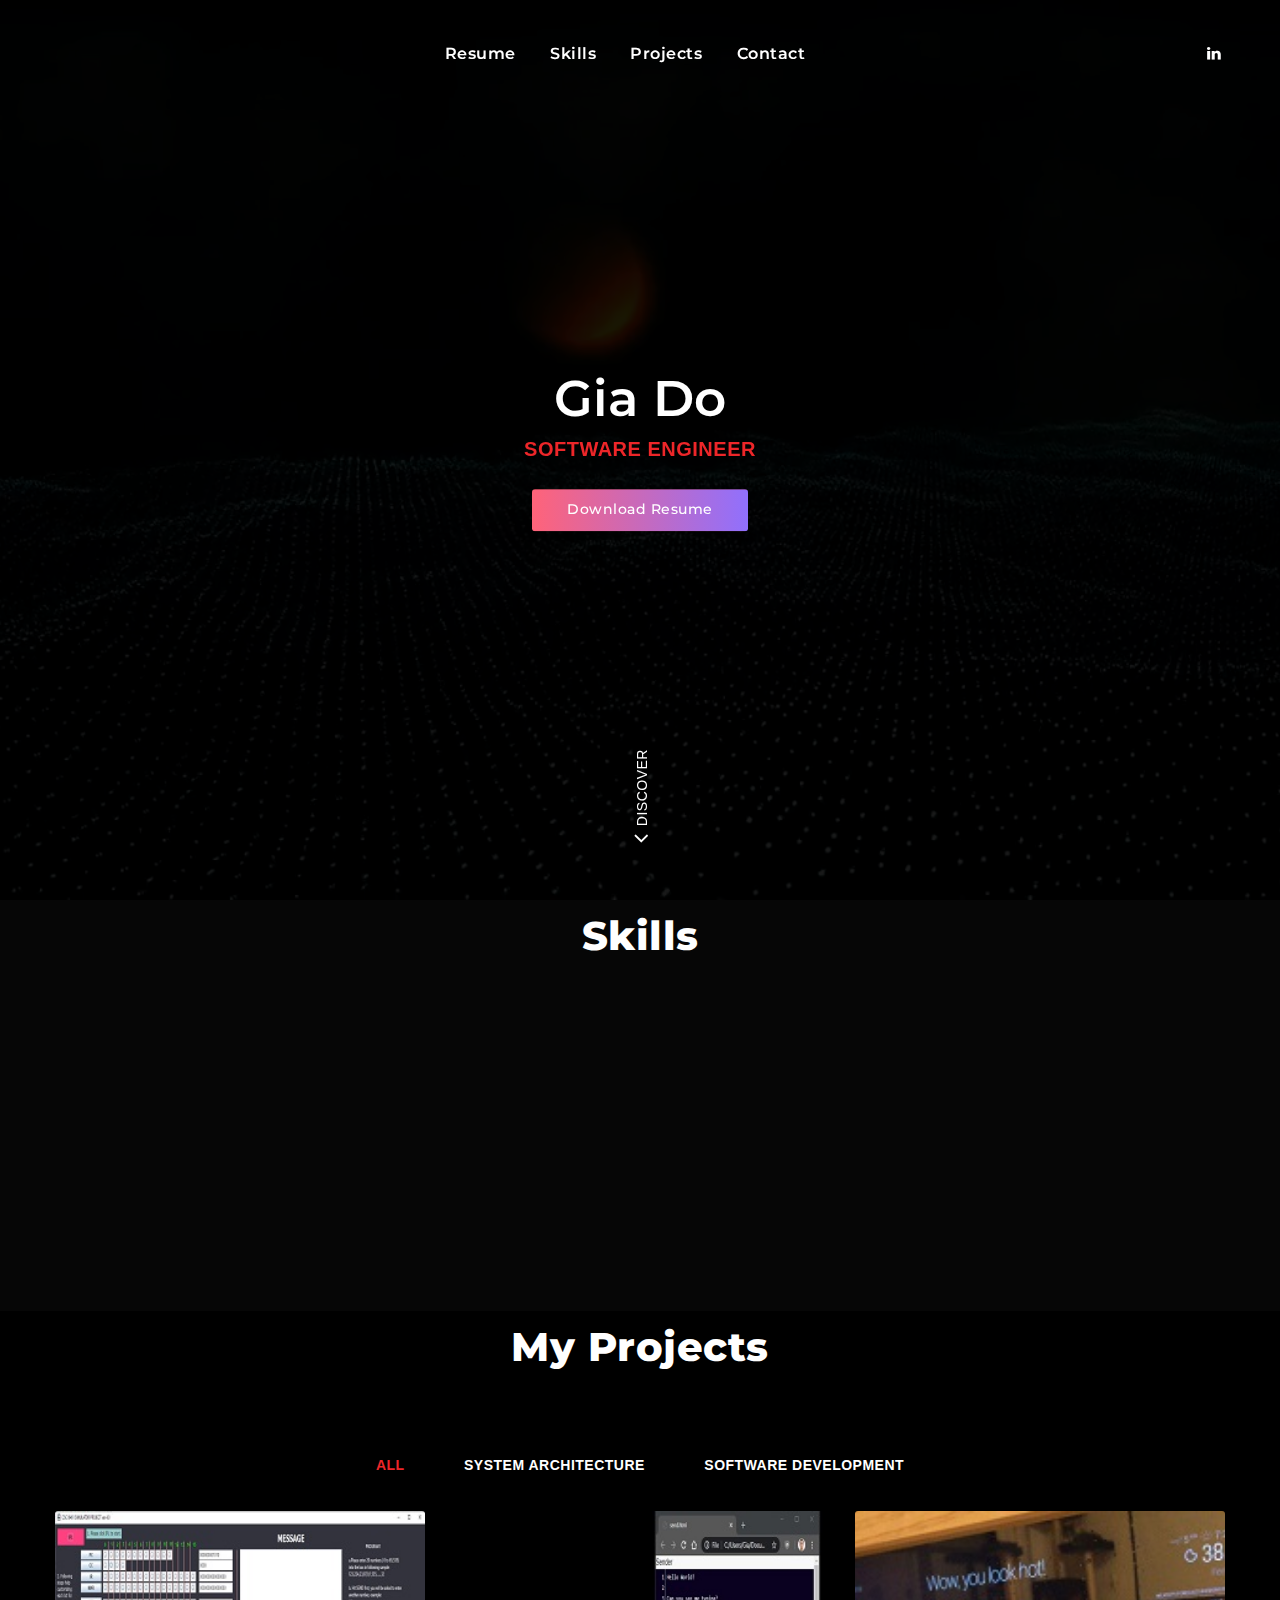
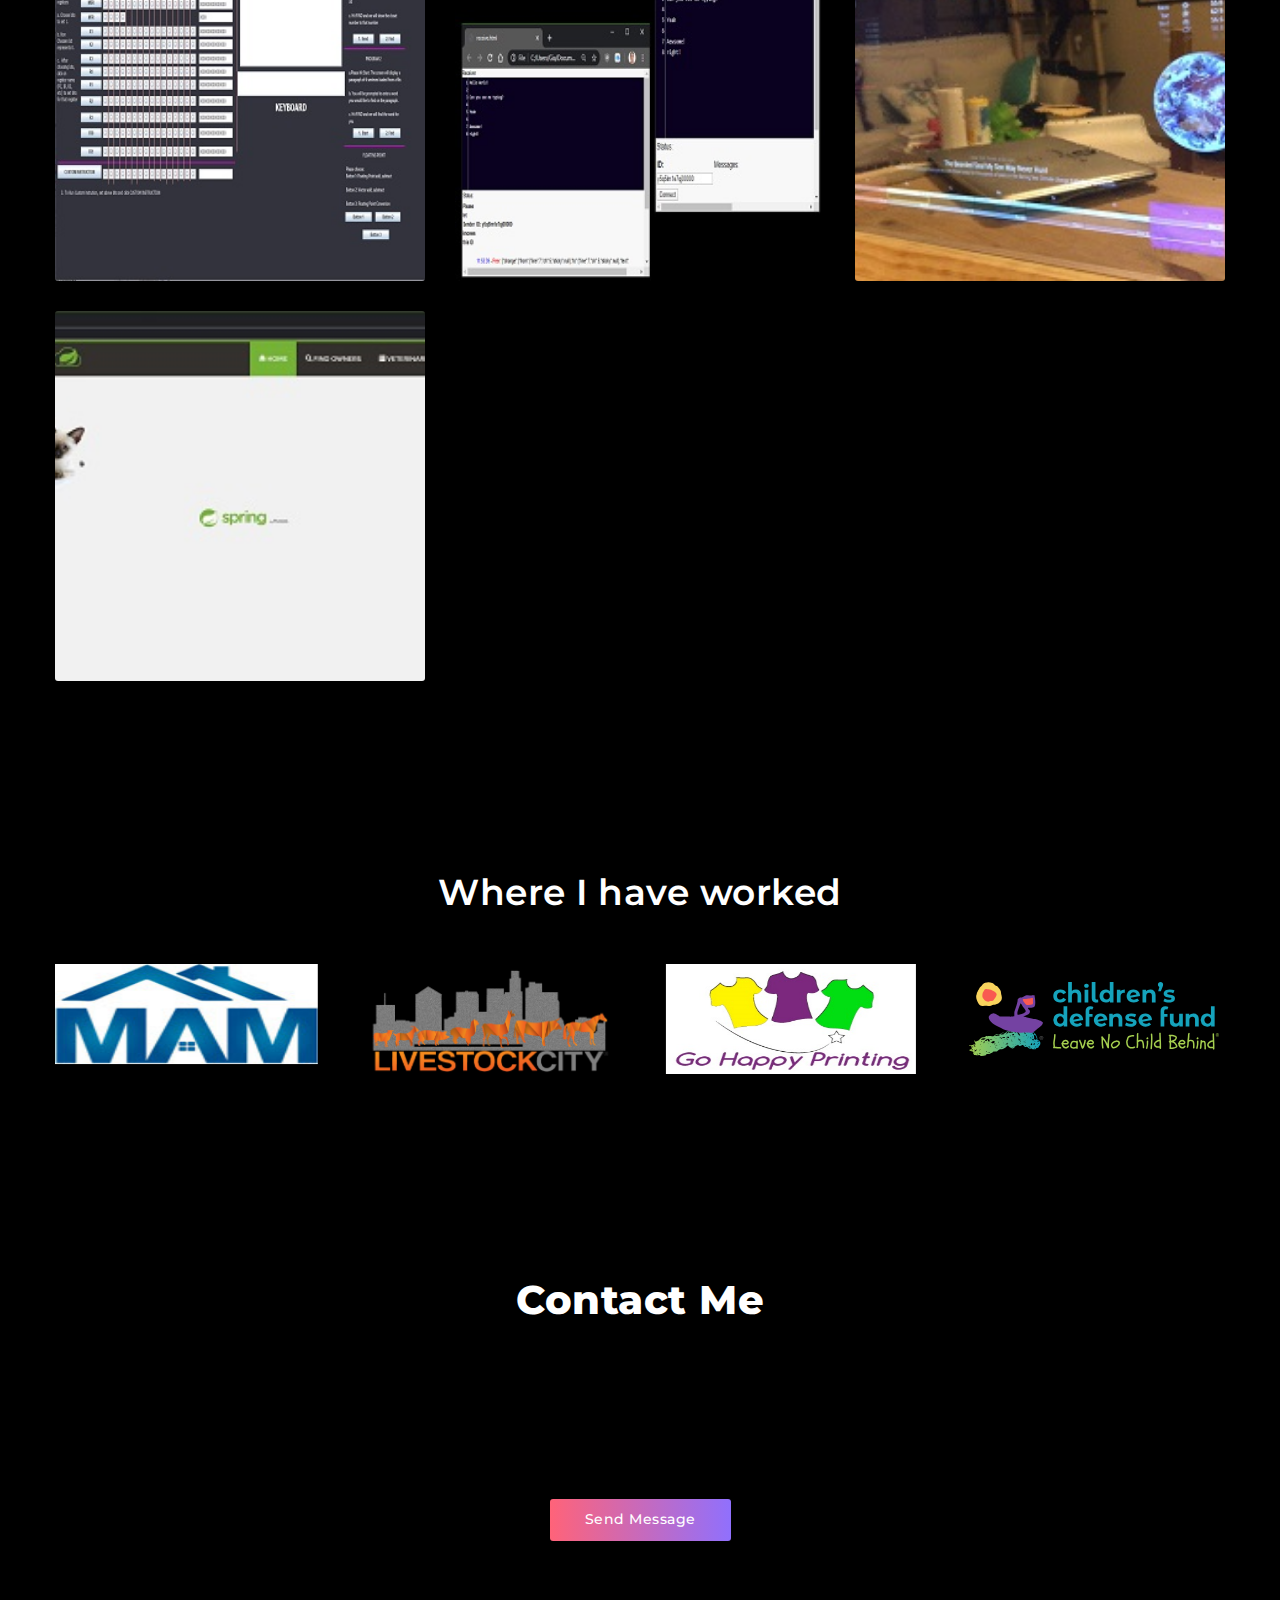
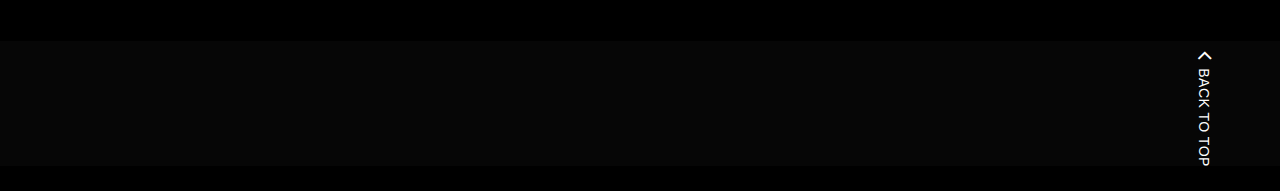
==== commit a22e17a6: "update resume" ====
--- a/index.html
+++ b/index.html
@@ -135,7 +135,7 @@
 				<div class="mob_menu">
 					<ul class="anchor_nav">
 						<!-- <li><a href="#home">Home</a></li> -->
-						<li><a href="https://drive.google.com/file/d/1EpujPjAXvsE_c1Q5-P7R_-XmnoQgtEni/view"
+						<li><a href="https://drive.google.com/file/d/15N8Qfmy6zvp0y5iU4Vf_gQTr2qfNNuBR/view"
 								, target="_blank">Resume</a></li>
 						<li><a href="#services">Skills</a></li>
 						<li><a href="#portfolio">Projects</a></li>
@@ -190,7 +190,7 @@
 								<span>Software Engineer</span><br><br>
 								<div class="edina_tm_work_together_wrap">
 									<div class="invite">
-										<a href="https://drive.google.com/file/d/1EpujPjAXvsE_c1Q5-P7R_-XmnoQgtEni/view"
+										<a href="https://drive.google.com/file/d/15N8Qfmy6zvp0y5iU4Vf_gQTr2qfNNuBR/view"
 											, class="my_btn" target="_blank">Download Resume <i
 												class="fas fa-download"></i></a>
 									</div>
@@ -260,7 +260,7 @@
 					</div>
 					<!-- <div class="edina_tm_work_together_wrap">
                             <div class="invite wow fadeIn" data-wow-duration="1.2s" data-wow-delay="0.4s">
-                                <a href="https://drive.google.com/file/d/1EpujPjAXvsE_c1Q5-P7R_-XmnoQgtEni/view",
+                                <a href="https://drive.google.com/file/d/15N8Qfmy6zvp0y5iU4Vf_gQTr2qfNNuBR/view",
                                 class="my_btn" target="_blank">Download Resume</a>
                             </div>
                         </div> -->
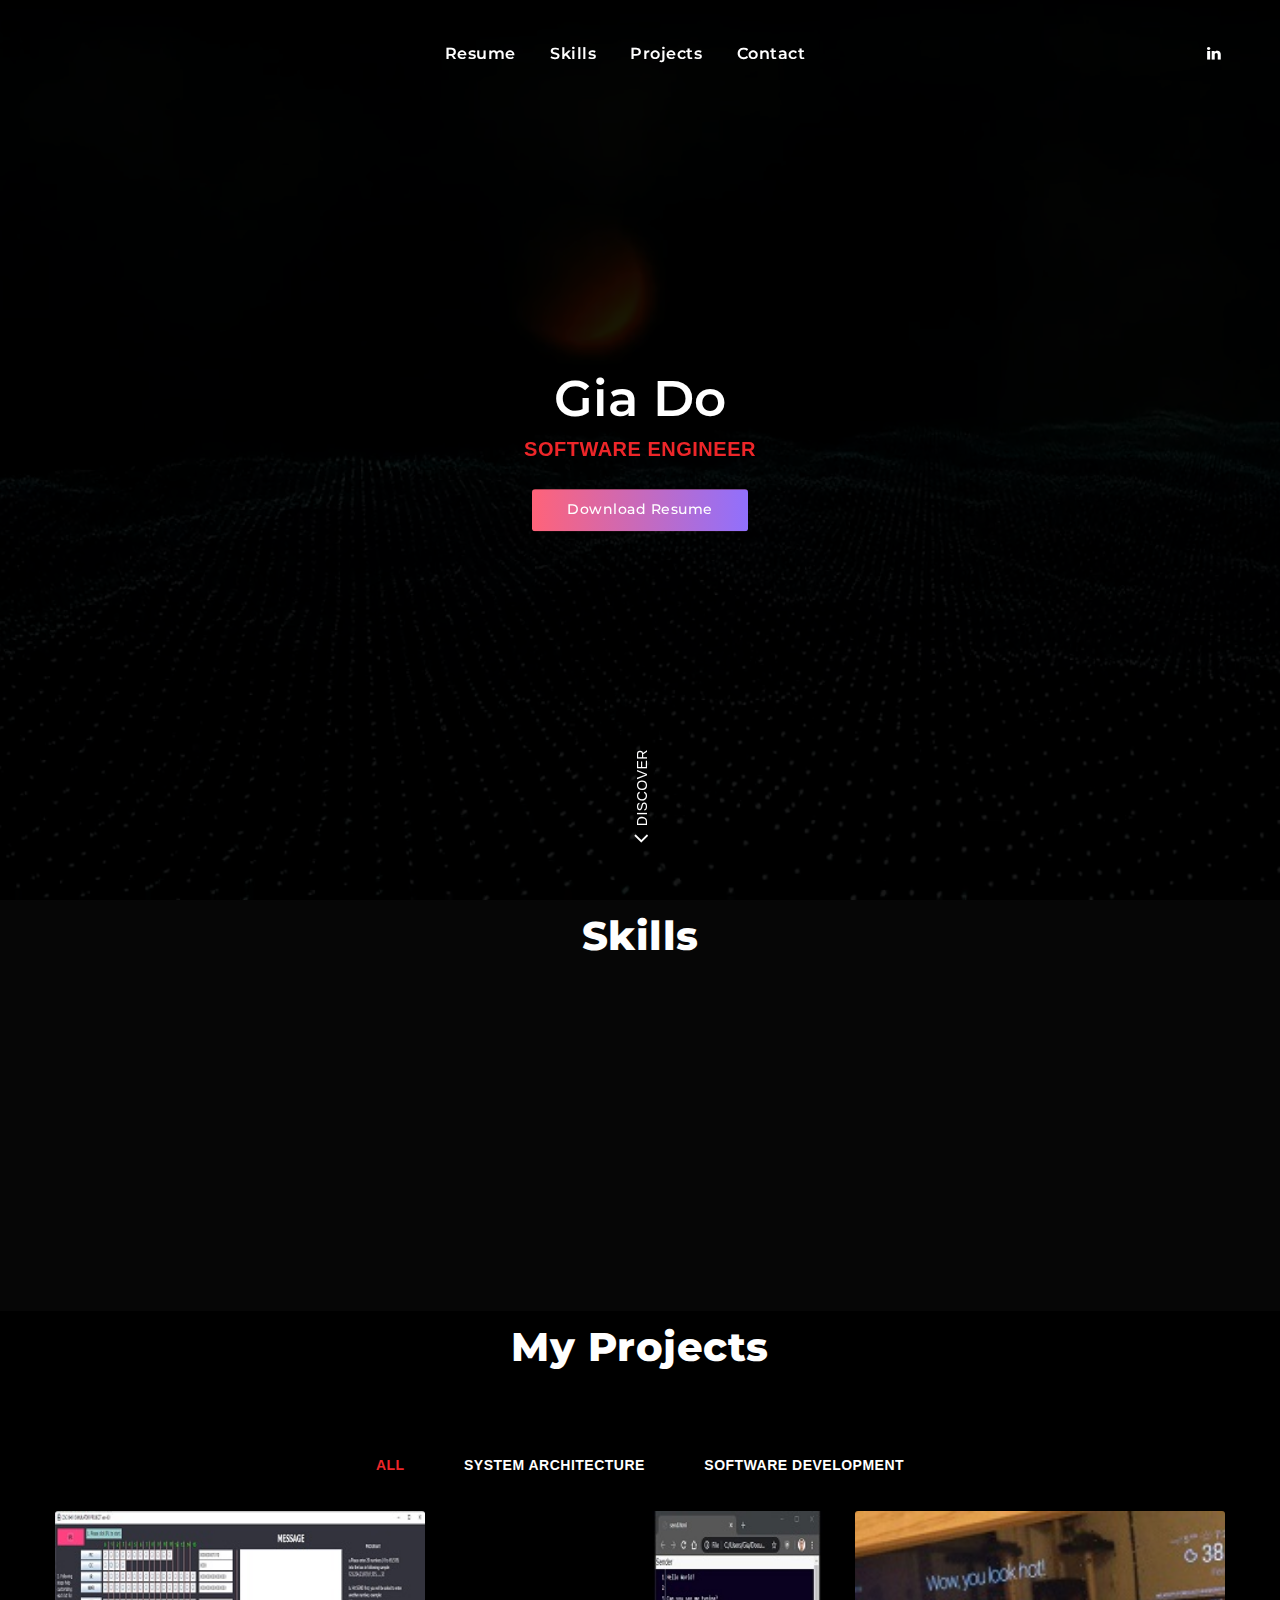
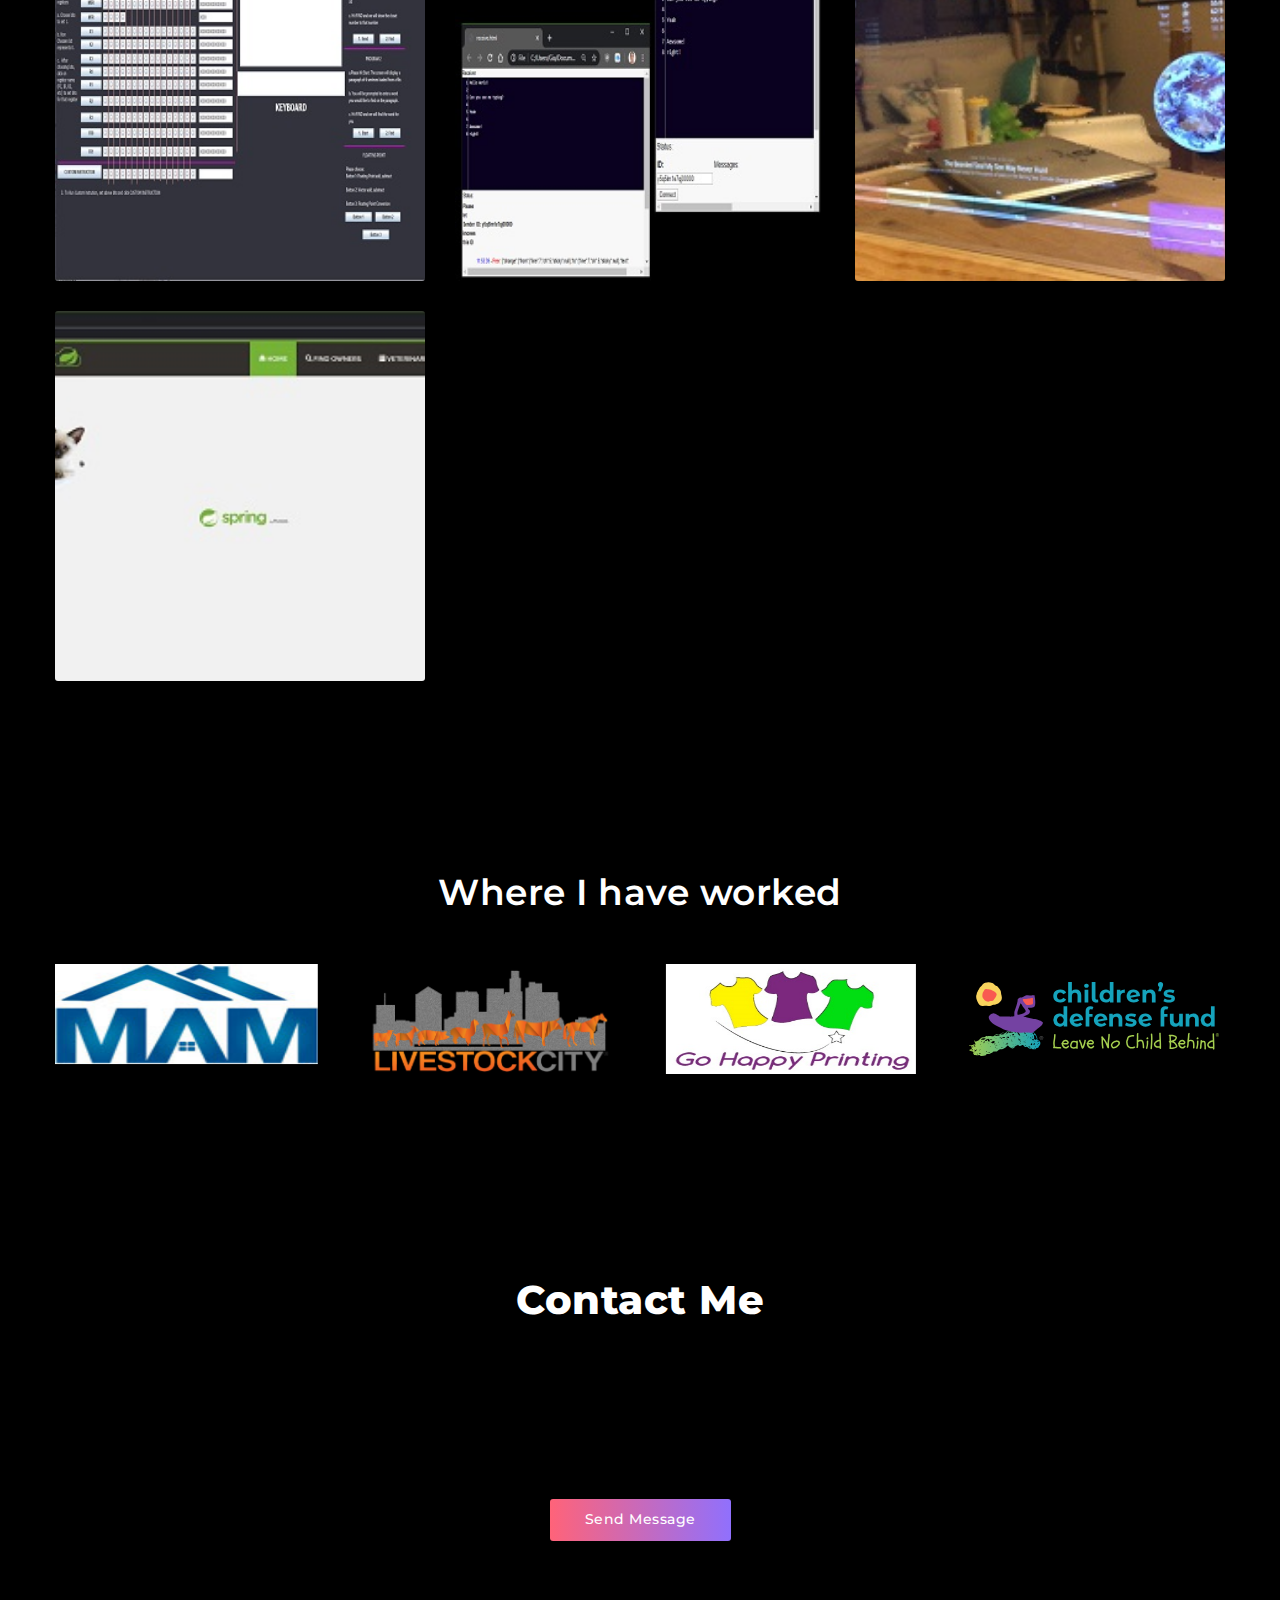
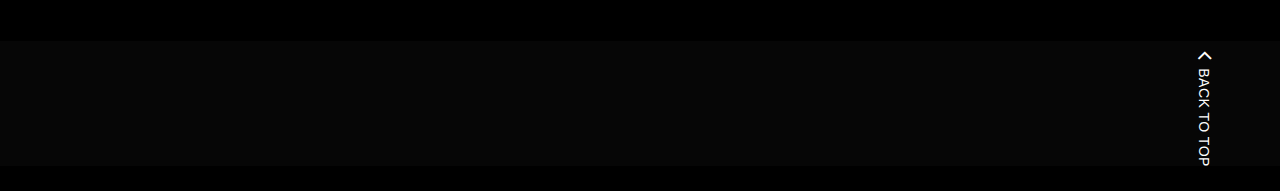
==== commit d5ab37b0: "alpha: update website." ====
--- a/index.html
+++ b/index.html
@@ -277,7 +277,7 @@
 										<h3>Programming Languages</h3>
 									</div>
 									<div class="service_definition">
-										<p>Java, C#, C++, JavaScript/ES6, SQL, R</p>
+										<p>C#, Java, JavaScript/ES6, SQL, Python, R</p>
 									</div>
 									<span class="first"></span>
 									<span class="second"></span>
@@ -307,7 +307,7 @@
 										<h3>Technologies</h3>
 									</div>
 									<div class="service_definition">
-										<p>Spring Boot, VScode, Visual Studio, Microsoft SQL, Eclipse, npm</p>
+										<p>SVN, Git, Azure, AWS, Spring Boot, VScode, Visual Studio, Microsoft SQL, Eclipse, npm</p>
 									</div>
 									<span class="first"></span>
 									<span class="second"></span>
@@ -521,6 +521,12 @@
 											alt="childrensdefense's logo" />
 									</a>
 								</li>
+								<li class="item">
+									<a href="https://russellinvestments.com/us" target="_blank">
+										<img src="img/partners/Russell-Investments_Logo.jpg" style="width: 250px; height: 110px;"
+											alt="russellinvestments's logo" />
+									</a>
+								</li>
 							</ul>
 						</div>
 					</div>
@@ -554,7 +560,7 @@
 			</div>
 			<div class="main_input_wrap">
 				<div class="edina_tm_button">
-					<a id="send_message" href="mailto:gdo@gwu.edu?Subject=Job%20opportunities" target="_top">Send
+					<a id="send_message" href="mailto:gia.dohoang@gmail.com?Subject=Job%20opportunities" target="_top">Send
 						Message</a>
 				</div>
 				<!-- </form> -->
@@ -566,7 +572,7 @@
 	<!-- FOOTER -->
 	<div class="edina_tm_section">
 		<div class="edina_tm_footer_wrap">
-			<p class="wow fadeIn" data-wow-duration="1.2s">&copy; Copyright 2019. <a href="http://giado.info/">Gia
+			<p class="wow fadeIn" data-wow-duration="1.2s">&copy; Copyright 2022. <a href="http://giado.info/">Gia
 					Do</a></p>
 		</div>
 	</div>
